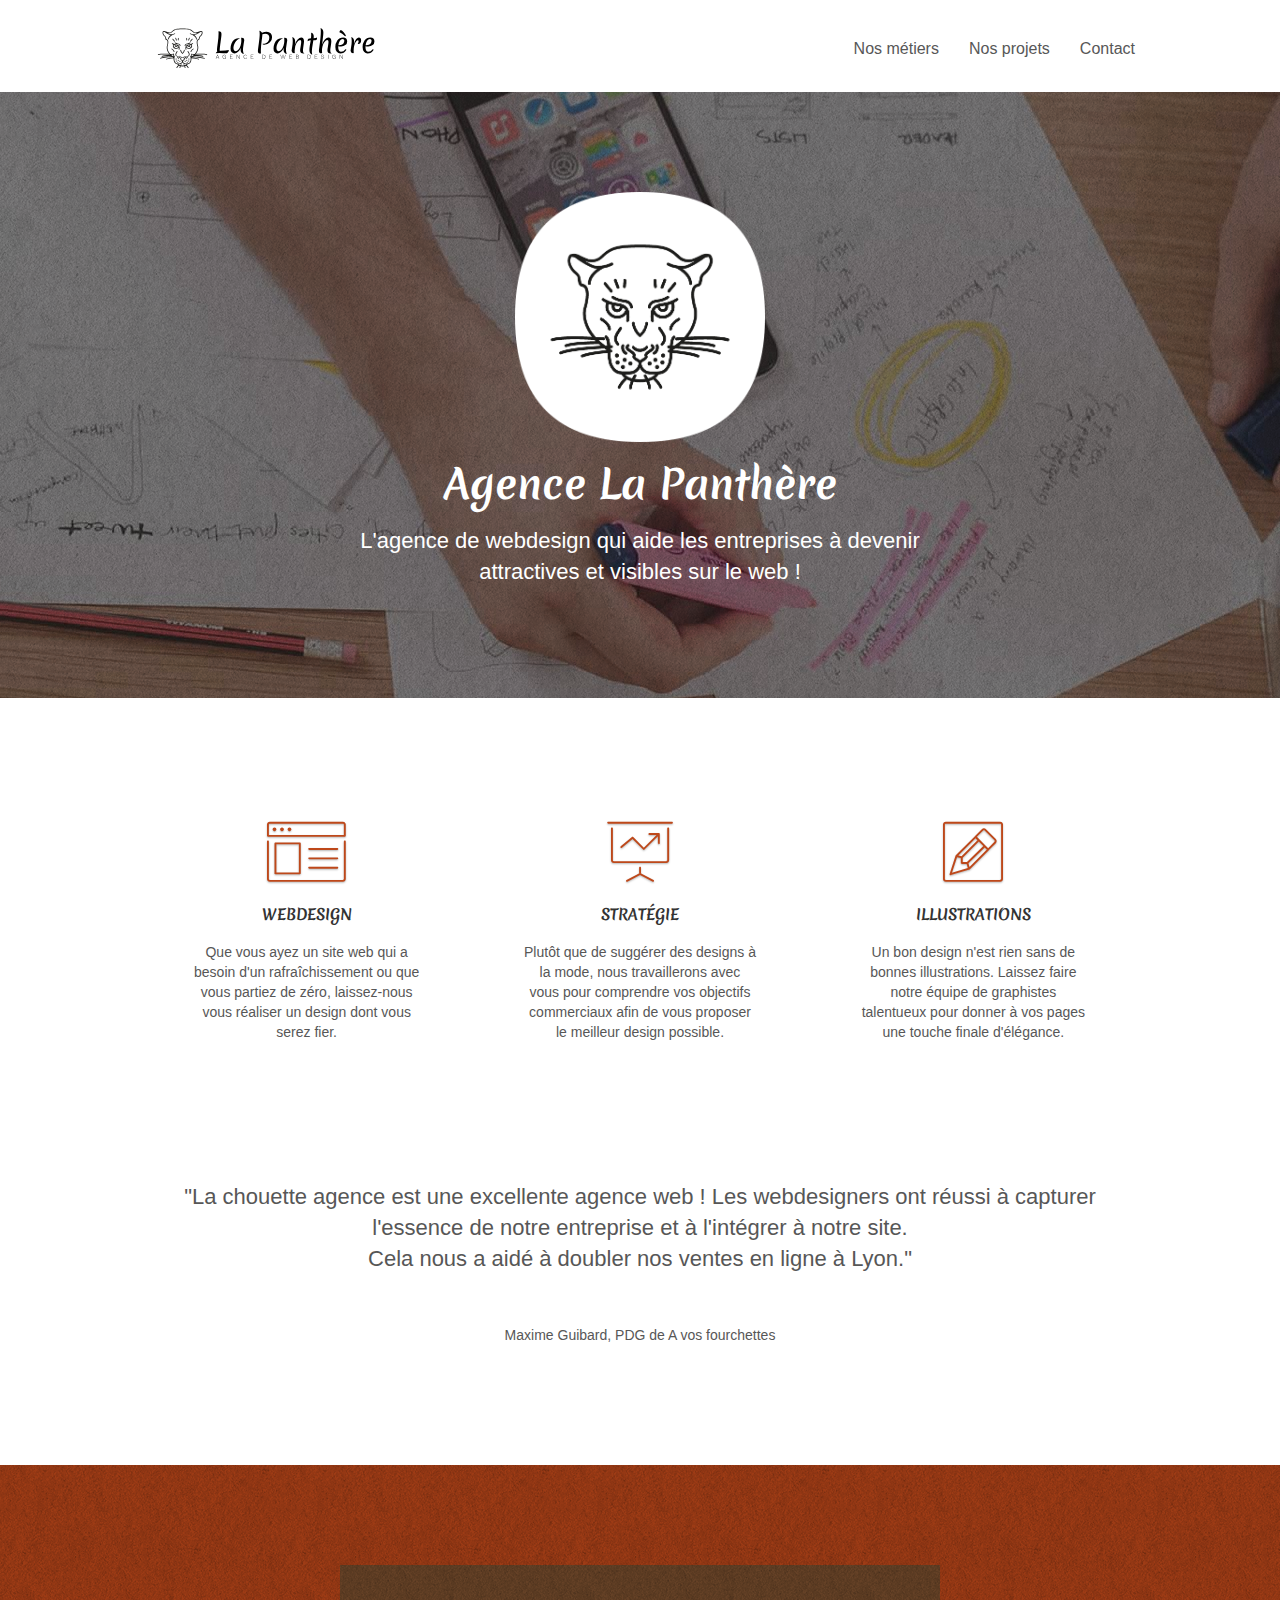
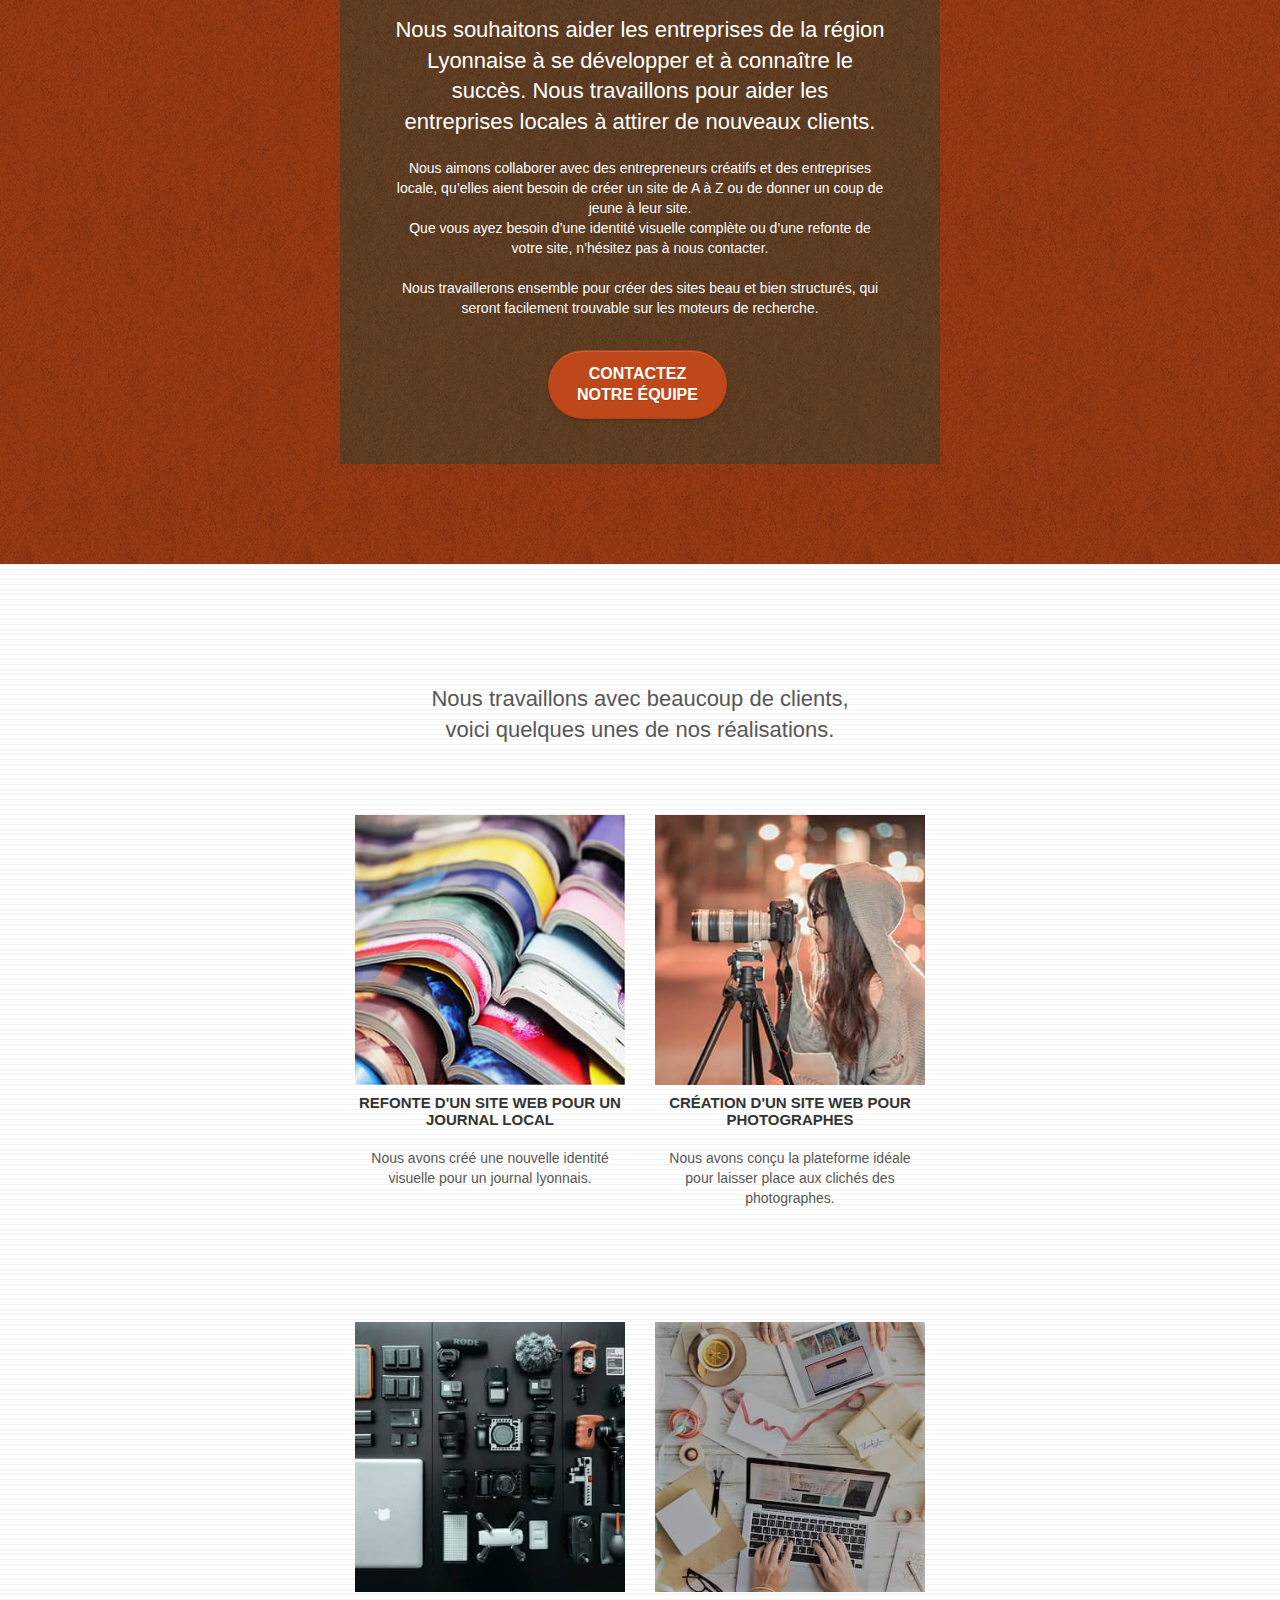
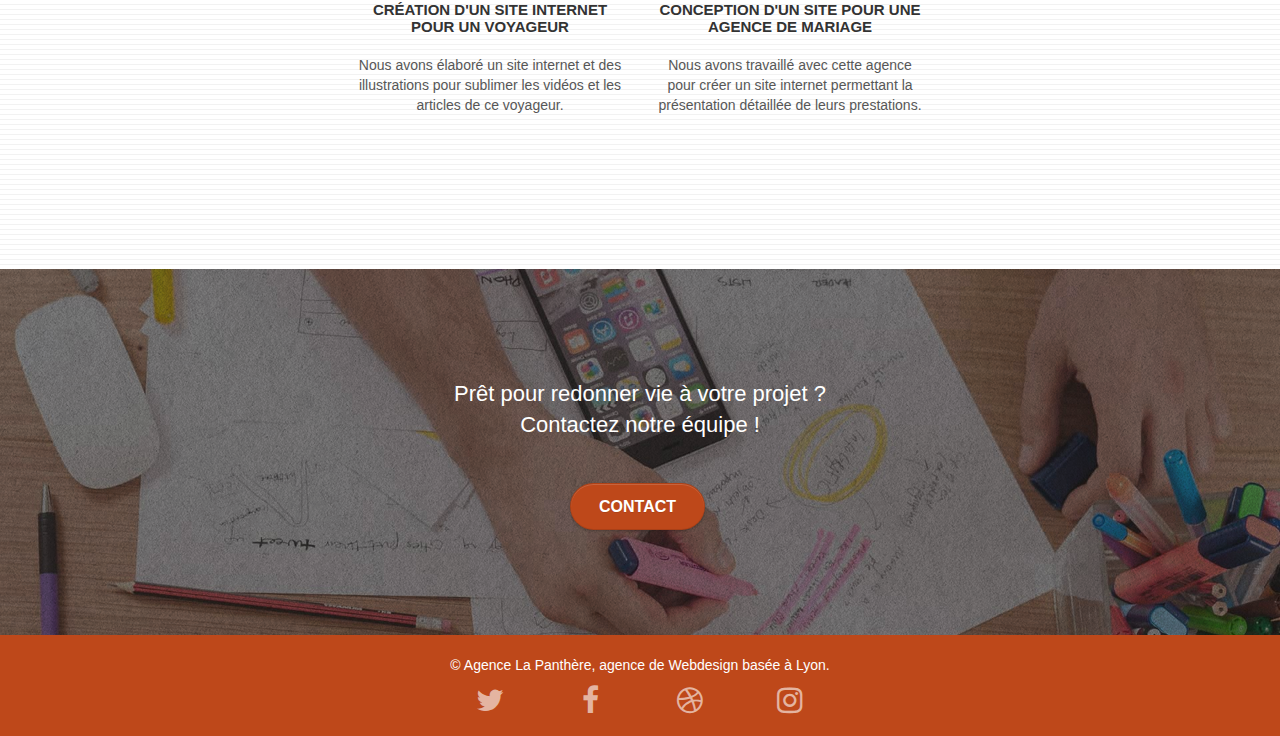
==== agenceLaPanthere_SiteUpdate/index.html @ 1cdc5791 "test bootstrap" ====
<!doctype html>
<html lang="FR">
	<head>
		<meta charset="UTF-8">
		<meta name="keywords" content="seo, google, site web, site internet, agence design paris, agence design, agence design,agence design,agence design,agence design,agence design,agence design,agence design,agence design">
		<meta name="description" content="Vous recherchez une agence de webdesign sur Lyon ? L'agence La Panthère vous aide à définir votre projet digital et vous accompagnoe dans sa création, étape par étape !">
		<meta name="robots" content="index, follow" />
		<meta name="viewport" content="width=device-width, initial-scale=1.0, viewport-fit=cover">
		<link rel="shortcut icon" type="image/png" href="favicon.jpg">
		<link rel="stylesheet" type="text/css" href="./css/bootstrap.css">
		<link rel="stylesheet" type="text/css" href="./css/font-awesome-min.css">
		<link rel="stylesheet" type="text/css" href="./css/et-line-min.css">
		<link rel="stylesheet" type="text/css" href="style.css">
		<title>Découvrez la Panthère, la meilleure agence de Webdesign de Lyon !</title>
		<!-- Analytics -->
		<!-- Analytics END -->
	</head>
	<body class="page-container">
		<!-- Principal conteneur -->
		<!-- bloc-0 -->
		<header class="bloc bgc-white l-bloc " id="bloc-0">
			<div class="container bloc-sm">
				<div class="navbar row">
					<div class="navbar-header">
					<a class="navbar-brand" href="index.html" aria-label="logo et lien vers page principale"><img src="img/agence-la-panthere-monochrome.svg" alt="Logo - agence La panthere" height="40" /></a>
					<button id="nav-toggle" type="button" class="ui-navbar-toggle navbar-toggle" data-toggle="collapse" data-target=".navbar-1" aria-haspopup="true">
						<span class="sr-only">Toggle navigation</span>
						<span class="icon-bar"></span>
						<span class="icon-bar"></span>
						<span class="icon-bar"></span>
					</button>
					</div>
					<nav class="collapse navbar-collapse navbar-1 special-dropdown-nav">
						<ul class="site-navigation nav navbar-nav" aria-labelledby="nav-toggle" role="navigation">
							<li>
								<a href="#metier" class="text-nav" aria-label="Encart metiers page principale">Nos métiers</a>
							</li>
							<li>
								<a href="#portfolio" class="text-nav" aria-label="Encart portfolio page principale">Nos projets</a>
							</li>
							<li>
								<a href="contact.html" class="text-nav" aria-label="page contact">Contact</a>
							</li>
						</ul>
					</nav>
				</div>
			</div>
		</header>
		<!-- bloc-0 END -->

		<!-- bloc-1-presentation -->
		<main>
			<section class="bloc bgc-dark-slate-blue bg-banniere d-bloc bg-t-edge bloc-bg-texture texture-paper b-parallax" id="bloc-1-hero">
				<div class="container bloc-lg">
					<div class="row tight-width-whitespace">
						<div class="col-sm-12">
							<img src="img/logo.png" class="center-block image-resize-mode width-logo"  alt="Logo bannière - agence La panthere" />
							<h1 class="text-center hero-bloc-text tc-white add-font">
								Agence La Panthère 
							</h1>
							<h2 class="text-center tc-white">
								L'agence de webdesign qui aide les entreprises à devenir attractives et visibles sur le web !
							</h2>
						</div>
					</div>
				</div>
			</section>
			<!-- bloc-1-presentation END -->

			<!-- bloc-2-services -->
			<section class="bloc bgc-white l-bloc" id="metier">
				<div class="container bloc-md">
					<div class="row voffset-lg med-width-whitespace">
						<div class="col-sm-4 bloc-services">
							<div class="text-center">
								<span class="et-icon-browser sm-shadow icon-dark-slate-blue icons icon-lg"></span>
							</div>
							<h3 class="mg-md text-center bloc-services-titre">
								Webdesign
							</h3>
							<p class="text-center bloc-services-text">
								Que vous ayez un site web qui a besoin d'un rafraîchissement ou que vous partiez de zéro, laissez-nous vous réaliser un design dont vous serez fier.
							</p>
						</div>
						<div class="col-sm-4 bloc-services">
							<div class="text-center">
								<span class="et-icon-presentation sm-shadow icon-dark-slate-blue icons icon-lg"></span>
							</div>
							<h3 class="mg-md text-center bloc-services-titre">
								Stratégie
							</h3>
							<p class="text-center bloc-services-text">
								Plutôt que de suggérer des designs à la mode, nous travaillerons avec vous pour comprendre vos objectifs commerciaux afin de vous proposer le meilleur design possible.<br>
							</p>
						</div>
						<div class="col-sm-4 bloc-services">
							<div class="text-center">
								<span class="et-icon-edit sm-shadow icon-dark-slate-blue icons icon-lg"></span>
							</div>
							<h3 class="mg-md text-center bloc-services-titre">
								Illustrations
							</h3>
							<p class="text-center bloc-services-text">
								Un bon design n'est rien sans de bonnes illustrations. Laissez faire notre équipe de graphistes talentueux pour donner à vos pages une touche finale d'élégance.
							</p>
						</div>
					</div>
					<aside class="row voffset-lg voffset">
						<h2 class="mg-md text-center text-quote">"La chouette agence est une excellente agence web ! Les webdesigners ont réussi à capturer l'essence de notre entreprise et à l'intégrer à notre site.<br>Cela nous a aidé à doubler nos ventes en ligne à Lyon."</h2>
						<p class="mg-md text-center">Maxime Guibard, PDG de A vos fourchettes</p>
					</aside>
				</div>
			</section>
			<!-- bloc-2-services END -->

			<!-- bloc-3-what-i-do -->
			<section class="bloc tc-white bgc-atomic-tangerine bg-presentation d-bloc bloc-bg-texture texture-paper b-parallax" id="bloc-3-what-i-do">
				<div class="container bloc-lg">
					<div class="row tight-width-whitespace black-background">
						<div class="col-sm-12">
							<h2 class="mg-md text-center tc-white">
								Nous souhaitons aider les entreprises de la région Lyonnaise à se développer et à connaître le succès. Nous travaillons pour aider les entreprises locales à attirer de nouveaux clients.
							</h2>
							<p class="text-center white">
								Nous aimons collaborer avec des entrepreneurs créatifs et des entreprises locale, qu’elles aient besoin de créer un site de A à Z ou de donner un coup de jeune à leur site. <br>Que vous ayez besoin d’une identité visuelle complète ou d’une refonte de votre site, n’hésitez pas à nous contacter. <br><br>Nous travaillerons ensemble pour créer des sites beau et bien structurés, qui seront facilement trouvable sur les moteurs de recherche. 
							</p>
							<div class="text-center">
								<a href="contact.html#bloc-7" aria-label="encart formulaire page contact" class="btn btn-lg btn-clean btn-rd cta-hero btn-atomic-tangerine" id="cta-hero">Contactez <br>notre équipe</a>
							</div>
						</div>
					</div>
				</div>
			</section>
			<!-- bloc-3-what-i-do END -->

			<!-- bloc-4-portfolio -->
			<section class="bloc bgc-white bg-lines-h2-bg bg-repeat l-bloc" id="portfolio">
				<div class="container bloc-lg">
					<div class="row">
						<h2 class="text-center tc-white titre-portfolio">
							Nous travaillons avec beaucoup de clients, <br>
							voici quelques unes de nos réalisations.
						</h2>
					</div>
					<section class="row tight-width-whitespace portfolio-row">
						<article class="col-sm-6">
							<a href="#" data-lightbox="img/1.jpg" data-gallery-id="gallery-1" data-caption="Refonte d'un site web pour un journal local" data-frame="snapshot-lb"><img src="img/1.jpg" alt="refonte site web d'un journal local" class="img-responsive portfolio-thumb" /></a>
							<h3 class="mg-md text-center">
								Refonte d'un site web pour un journal local
							</h3>
							<p class="text-center">
								Nous avons créé une nouvelle identité visuelle pour un journal lyonnais.
							</p>
						</article>
						<article class="col-sm-6">
							<a href="#" data-lightbox="img/2.jpg" data-gallery-id="gallery-1" data-caption="Création d'un site web pour photographes" data-frame="snapshot-lb"><img src="img/2.jpg" class="img-responsive portfolio-thumb" alt="Création d'un site web pour photographes" /></a>
							<h3 class="mg-md text-center">
								Création d'un site web pour photographes
							</h3>
							<p class="text-center">
								Nous avons conçu la plateforme idéale pour laisser place aux clichés des photographes.
							</p>
						</article>
					</section>

					<section class="row tight-width-whitespace portfolio-row">
						<article class="col-sm-6">
							<a href="#" data-lightbox="img/3.jpg" data-gallery-id="gallery-1" data-caption="Création d'un site internet pour un voyageur" data-frame="snapshot-lb"><img src="img/3.jpg" class="img-responsive portfolio-thumb" alt="Création d'un site internet pour un voyageur"/></a>
							<h3 class="mg-md text-center">
								Création d'un site internet pour un voyageur
							</h3>
							<p class="text-center">
								Nous avons élaboré un site internet et des illustrations pour sublimer les vidéos et les articles de ce voyageur.
							</p>
						</article>
						<article class="col-sm-6">
							<a href="#" data-lightbox="img/4.jpg" data-gallery-id="gallery-1" data-caption="Conception d'un site pour une agence de mariage" data-frame="snapshot-lb"><img src="img/4.jpg" class="img-responsive portfolio-thumb" alt="Conception d'un site pour une agence de mariage" /></a>
							<h3 class="mg-md text-center">
								Conception d'un site pour une agence de mariage
							</h3>
							<p class="text-center">
								Nous avons travaillé avec cette agence pour créer un site internet permettant la présentation détaillée de leurs prestations.
							</p>
						</article>
					</section>
				</div>
			</section>
			<!-- bloc-4-portfolio END -->

			<!-- bloc-5-cta -->
			<section class="bloc bgc-dark-slate-blue bg-banniere d-bloc bloc-bg-texture texture-paper" id="bloc-5-cta">
				<div class="container bloc-lg">
					<div class="row">
						<h2 class="mg-md text-center tc-white">
							Prêt pour redonner vie à votre projet ?<br>Contactez notre équipe !
						</h2>
						<div class="col-sm-12 text-center">
							<a href="page2.html" class="btn btn-atomic-tangerine btn-clean btn-rd btn-lg cta-hero">Contact</a>
						</div>
					</div>
				</div>
			</section>
		</main>
		<!-- bloc-5-cta END -->

		<!-- Footer - bloc-8 -->
		<footer class="bloc bgc-atomic-tangerine d-bloc" id="bloc-8">
			<div class="container bloc-sm">
				<div class="row">
					<div class="col-sm-12">
						<p class="text-center white">
							© Agence La Panthère, agence de Webdesign basée à Lyon.<br>
						</p>
						<div class="row row-no-gutters social">
							<div class="col-sm-3">
								<div class="text-center">
									<a class="social" href="https://twitter.com" aria-label="lien vers twitter" title="twitter" target="_blank" rel="noreferrer noopener"><span class="fa fa-twitter icon-md"></span></a>
								</div>
							</div>
							<div class="col-sm-3">
								<div class="text-center">
									<a class="social" href="https://www.facebook.com" aria-label="lien vers facebook" title="facebook" target="_blank" rel="noreferrer noopener"><span class="fa fa-facebook icon-md"></span></a>
								</div>
							</div>
							<div class="col-sm-3">
								<div class="text-center">
									<a class="social" href="https://www.dribbble.com" aria-label="lien vers dribbble" title="dribbble" target="_blank" rel="noreferrer noopener"><span class="fa fa-dribbble icon-md"></span></a>
								</div>
							</div>
							<div class="col-sm-3">
								<div class="text-center">
									<a class="social" href="https://www.instagram.com" aria-label="lien vers instagram" title="instagram" target="_blank" rel="noreferrer noopener"><span class="fa fa-instagram icon-md"></span></a>
								</div>
							</div>
						</div>
					</div>
				</div>
			</div>
		</footer>
		<!-- Footer - bloc-8 END -->

		<!-- ScrollToTop Button -->
		<a class="bloc-button btn btn-d scrollToTop add-blank" onclick="scrollToTarget('1')"><span class="fa fa-chevron-up"></span></a>
		<!-- ScrollToTop Button END-->
		
		<!-- Principal conteneur END -->
		<script src="./js/jquery-2.1.0.js"></script>
		<script src="./js/bootstrap.js"></script>
		<script src="./js/blocs.js"></script>
		<script defer src="./js/jquery.touchSwipe.js"></script>
		<script src="./js/gmaps.js"></script>
	</body>
</html>
---- agenceLaPanthere_SiteUpdate/css/et-line-min.css ----
@font-face{font-family:et-line;src:url(../fonts/et-line.eot);src:url(../fonts/et-line.eot?#iefix) format('embedded-opentype'),url(../fonts/et-line.woff) format('woff'),url(../fonts/et-line.ttf) format('truetype'),url(../fonts/et-line.svg#et-line) format('svg');font-weight:400;font-style:normal}.et-icon-adjustments,.et-icon-alarmclock,.et-icon-anchor,.et-icon-aperture,.et-icon-attachment,.et-icon-bargraph,.et-icon-basket,.et-icon-beaker,.et-icon-bike,.et-icon-book-open,.et-icon-briefcase,.et-icon-browser,.et-icon-calendar,.et-icon-camera,.et-icon-caution,.et-icon-chat,.et-icon-circle-compass,.et-icon-clipboard,.et-icon-clock,.et-icon-cloud,.et-icon-compass,.et-icon-desktop,.et-icon-dial,.et-icon-document,.et-icon-documents,.et-icon-download,.et-icon-dribbble,.et-icon-edit,.et-icon-envelope,.et-icon-expand,.et-icon-facebook,.et-icon-flag,.et-icon-focus,.et-icon-gears,.et-icon-genius,.et-icon-gift,.et-icon-global,.et-icon-globe,.et-icon-googleplus,.et-icon-grid,.et-icon-happy,.et-icon-hazardous,.et-icon-heart,.et-icon-hotairballoon,.et-icon-hourglass,.et-icon-key,.et-icon-laptop,.et-icon-layers,.et-icon-lifesaver,.et-icon-lightbulb,.et-icon-linegraph,.et-icon-linkedin,.et-icon-lock,.et-icon-magnifying-glass,.et-icon-map,.et-icon-map-pin,.et-icon-megaphone,.et-icon-mic,.et-icon-mobile,.et-icon-newspaper,.et-icon-notebook,.et-icon-paintbrush,.et-icon-paperclip,.et-icon-pencil,.et-icon-phone,.et-icon-picture,.et-icon-pictures,.et-icon-piechart,.et-icon-presentation,.et-icon-pricetags,.et-icon-printer,.et-icon-profile-female,.et-icon-profile-male,.et-icon-puzzle,.et-icon-quote,.et-icon-recycle,.et-icon-refresh,.et-icon-ribbon,.et-icon-rss,.et-icon-sad,.et-icon-scissors,.et-icon-scope,.et-icon-search,.et-icon-shield,.et-icon-speedometer,.et-icon-strategy,.et-icon-streetsign,.et-icon-tablet,.et-icon-target,.et-icon-telescope,.et-icon-toolbox,.et-icon-tools,.et-icon-tools-2,.et-icon-trophy,.et-icon-tumblr,.et-icon-twitter,.et-icon-upload,.et-icon-video,.et-icon-wallet,.et-icon-wine{font-family:et-line;speak:none;font-style:normal;font-weight:400;font-variant:normal;text-transform:none;line-height:1;-webkit-font-smoothing:antialiased;-moz-osx-font-smoothing:grayscale;display:inline-block}.et-icon-mobile:before{content:"\e000"}.et-icon-laptop:before{content:"\e001"}.et-icon-desktop:before{content:"\e002"}.et-icon-tablet:before{content:"\e003"}.et-icon-phone:before{content:"\e004"}.et-icon-document:before{content:"\e005"}.et-icon-documents:before{content:"\e006"}.et-icon-search:before{content:"\e007"}.et-icon-clipboard:before{content:"\e008"}.et-icon-newspaper:before{content:"\e009"}.et-icon-notebook:before{content:"\e00a"}.et-icon-book-open:before{content:"\e00b"}.et-icon-browser:before{content:"\e00c"}.et-icon-calendar:before{content:"\e00d"}.et-icon-presentation:before{content:"\e00e"}.et-icon-picture:before{content:"\e00f"}.et-icon-pictures:before{content:"\e010"}.et-icon-video:before{content:"\e011"}.et-icon-camera:before{content:"\e012"}.et-icon-printer:before{content:"\e013"}.et-icon-toolbox:before{content:"\e014"}.et-icon-briefcase:before{content:"\e015"}.et-icon-wallet:before{content:"\e016"}.et-icon-gift:before{content:"\e017"}.et-icon-bargraph:before{content:"\e018"}.et-icon-grid:before{content:"\e019"}.et-icon-expand:before{content:"\e01a"}.et-icon-focus:before{content:"\e01b"}.et-icon-edit:before{content:"\e01c"}.et-icon-adjustments:before{content:"\e01d"}.et-icon-ribbon:before{content:"\e01e"}.et-icon-hourglass:before{content:"\e01f"}.et-icon-lock:before{content:"\e020"}.et-icon-megaphone:before{content:"\e021"}.et-icon-shield:before{content:"\e022"}.et-icon-trophy:before{content:"\e023"}.et-icon-flag:before{content:"\e024"}.et-icon-map:before{content:"\e025"}.et-icon-puzzle:before{content:"\e026"}.et-icon-basket:before{content:"\e027"}.et-icon-envelope:before{content:"\e028"}.et-icon-streetsign:before{content:"\e029"}.et-icon-telescope:before{content:"\e02a"}.et-icon-gears:before{content:"\e02b"}.et-icon-key:before{content:"\e02c"}.et-icon-paperclip:before{content:"\e02d"}.et-icon-attachment:before{content:"\e02e"}.et-icon-pricetags:before{content:"\e02f"}.et-icon-lightbulb:before{content:"\e030"}.et-icon-layers:before{content:"\e031"}.et-icon-pencil:before{content:"\e032"}.et-icon-tools:before{content:"\e033"}.et-icon-tools-2:before{content:"\e034"}.et-icon-scissors:before{content:"\e035"}.et-icon-paintbrush:before{content:"\e036"}.et-icon-magnifying-glass:before{content:"\e037"}.et-icon-circle-compass:before{content:"\e038"}.et-icon-linegraph:before{content:"\e039"}.et-icon-mic:before{content:"\e03a"}.et-icon-strategy:before{content:"\e03b"}.et-icon-beaker:before{content:"\e03c"}.et-icon-caution:before{content:"\e03d"}.et-icon-recycle:before{content:"\e03e"}.et-icon-anchor:before{content:"\e03f"}.et-icon-profile-male:before{content:"\e040"}.et-icon-profile-female:before{content:"\e041"}.et-icon-bike:before{content:"\e042"}.et-icon-wine:before{content:"\e043"}.et-icon-hotairballoon:before{content:"\e044"}.et-icon-globe:before{content:"\e045"}.et-icon-genius:before{content:"\e046"}.et-icon-map-pin:before{content:"\e047"}.et-icon-dial:before{content:"\e048"}.et-icon-chat:before{content:"\e049"}.et-icon-heart:before{content:"\e04a"}.et-icon-cloud:before{content:"\e04b"}.et-icon-upload:before{content:"\e04c"}.et-icon-download:before{content:"\e04d"}.et-icon-target:before{content:"\e04e"}.et-icon-hazardous:before{content:"\e04f"}.et-icon-piechart:before{content:"\e050"}.et-icon-speedometer:before{content:"\e051"}.et-icon-global:before{content:"\e052"}.et-icon-compass:before{content:"\e053"}.et-icon-lifesaver:before{content:"\e054"}.et-icon-clock:before{content:"\e055"}.et-icon-aperture:before{content:"\e056"}.et-icon-quote:before{content:"\e057"}.et-icon-scope:before{content:"\e058"}.et-icon-alarmclock:before{content:"\e059"}.et-icon-refresh:before{content:"\e05a"}.et-icon-happy:before{content:"\e05b"}.et-icon-sad:before{content:"\e05c"}.et-icon-facebook:before{content:"\e05d"}.et-icon-twitter:before{content:"\e05e"}.et-icon-googleplus:before{content:"\e05f"}.et-icon-rss:before{content:"\e060"}.et-icon-tumblr:before{content:"\e061"}.et-icon-linkedin:before{content:"\e062"}.et-icon-dribbble:before{content:"\e063"}
---- agenceLaPanthere_SiteUpdate/style.css ----
@font-face
{
    font-family: 'Merienda';
    src: url('fonts/Merienda-Bold.ttf');
    src: url('fonts/Merienda-Bold.ttf') format('truetype');
    font-weight: normal;
    font-style: normal;
}

body {
    margin: 0;
    padding: 0;
    background: #FFF;
    overflow-x: hidden;
    -webkit-font-smoothing: antialiased;
    -moz-osx-font-smoothing: grayscale;
}

a,
button {
    transition: all .3s ease-in-out;
    outline: none!important;
}

a:hover {
    text-decoration: none;
    cursor: pointer;
}

#page-loading-blocs-notifaction {
    position: fixed;
    top: 0;
    bottom: 0;
    width: 100%;
    z-index: 100000;
    background: #FFFFFF url("img/pageload-spinner.gif") no-repeat center center;
}

.bloc {
    width: 100%;
    clear: both;
    background: 50% 50% no-repeat;
    padding: 0 50px;
    -webkit-background-size: cover;
    -moz-background-size: cover;
    -o-background-size: cover;
    background-size: cover;
    position: relative;
}

.bloc .container {
    padding-left: 0;
    padding-right: 0;
}

.bloc-lg {
    padding: 100px 50px;
}

.bloc-md {
    padding: 100px;
}

.bloc-sm {
    padding: 20px 50px;
}

.bg-center,
.bg-l-edge,
.bg-r-edge,
.bg-t-edge,
.bg-b-edge,
.bg-tl-edge,
.bg-bl-edge,
.bg-tr-edge,
.bg-br-edge,
.bg-repeat {
    -webkit-background-size: auto!important;
    -moz-background-size: auto!important;
    -o-background-size: auto!important;
    background-size: auto!important;
}

.bg-repeat {
    background: repeat;
}

.bg-t-edge {
    background: top no-repeat;
}

.bloc-bg-texture::before {
    content: "";
    background-size: 2px 2px;
    position: absolute;
    top: 0;
    bottom: 0;
    left: 0;
    right: 0;
}

.texture-paper::before {
    background: url("img/texture-paper.png");
    background-size: 280px 280px;
}

.b-parallax {
    background-attachment: fixed;
}

.d-bloc {
    color: rgba(255, 255, 255, .7);
}

.d-bloc button:hover {
    color: rgba(255, 255, 255, .9);
}

.d-bloc .icon-round,
.d-bloc .icon-square,
.d-bloc .icon-rounded,
.d-bloc .icon-semi-rounded-a,
.d-bloc .icon-semi-rounded-b {
    border-color: rgba(255, 255, 255, .9);
}

.d-bloc .divider-h span {
    border-color: rgba(255, 255, 255, .2);
}

.d-bloc .a-btn,
.d-bloc .navbar a,
.d-bloc .navbar-brand,
.d-bloc a .icon-sm,
.d-bloc a .icon-md,
.d-bloc a .icon-lg,
.d-bloc a .icon-xl,
.d-bloc h1 a,
.d-bloc h2 a,
.d-bloc h3 a,
.d-bloc h4 a,
.d-bloc h5 a,
.d-bloc h6 a,
.d-bloc p a {
    color: rgba(255, 255, 255, .6);
}

.d-bloc .a-btn:hover,
.d-bloc .navbar a:hover,
.d-bloc .navbar-brand:hover,
.d-bloc a:hover .icon-sm,
.d-bloc a:hover .icon-md,
.d-bloc a:hover .icon-lg,
.d-bloc a:hover .icon-xl,
.d-bloc h1 a:hover,
.d-bloc h2 a:hover,
.d-bloc h3 a:hover,
.d-bloc h4 a:hover,
.d-bloc h5 a:hover,
.d-bloc h6 a:hover,
.d-bloc p a:hover {
    color: rgba(255, 255, 255, 1);
}

.d-bloc .navbar-toggle .icon-bar {
    background: rgba(255, 255, 255, 1);
}

.d-bloc .btn-wire,
.d-bloc .btn-wire:hover {
    color: rgba(255, 255, 255, 1);
    border-color: rgba(255, 255, 255, 1);
}

.d-bloc .panel {
    color: rgba(0, 0, 0, .5);
}

.d-bloc .panel button:hover {
    color: rgba(0, 0, 0, .7);
}

.d-bloc .panel icon {
    border-color: rgba(0, 0, 0, .7);
}

.d-bloc .panel .divider-h span {
    border-color: rgba(0, 0, 0, .1);
}

.d-bloc .panel .a-btn {
    color: rgba(0, 0, 0, .6);
}

.d-bloc .panel .a-btn:hover {
    color: rgba(0, 0, 0, 1);
}

.d-bloc .panel .btn-wire,
.d-bloc .panel .btn-wire:hover {
    color: rgba(0, 0, 0, .7);
    border-color: rgba(0, 0, 0, .3);
}

.d-bloc .panel,
.l-bloc {
    color: rgba(0, 0, 0, .5);
}

.d-bloc .panel button:hover,
.l-bloc button:hover {
    color: rgba(0, 0, 0, .7);
}

.l-bloc .icon-round,
.l-bloc .icon-square,
.l-bloc .icon-rounded,
.l-bloc .icon-semi-rounded-a,
.l-bloc .icon-semi-rounded-b {
    border-color: rgba(0, 0, 0, .7);
}

.d-bloc .panel .divider-h span,
.l-bloc .divider-h span {
    border-color: rgba(0, 0, 0, .1);
}

.d-bloc .panel .a-btn,
.l-bloc .a-btn,
.l-bloc .navbar a,
.l-bloc .navbar-brand,
.l-bloc a .icon-sm,
.l-bloc a .icon-md,
.l-bloc a .icon-lg,
.l-bloc a .icon-xl,
.l-bloc h1 a,
.l-bloc h2 a,
.l-bloc h3 a,
.l-bloc h4 a,
.l-bloc h5 a,
.l-bloc h6 a,
.l-bloc p a {
    color: rgba(0, 0, 0, .6);
}

.d-bloc .panel .a-btn:hover,
.l-bloc .a-btn:hover,
.l-bloc .navbar a:hover,
.l-bloc .navbar-brand:hover,
.l-bloc a:hover .icon-sm,
.l-bloc a:hover .icon-md,
.l-bloc a:hover .icon-lg,
.l-bloc a:hover .icon-xl,
.l-bloc h1 a:hover,
.l-bloc h2 a:hover,
.l-bloc h3 a:hover,
.l-bloc h4 a:hover,
.l-bloc h5 a:hover,
.l-bloc h6 a:hover,
.l-bloc p a:hover {
    color: rgba(0, 0, 0, 1);
}

.l-bloc .navbar-toggle .icon-bar {
    color: rgba(0, 0, 0, .6);
}

.d-bloc .panel .btn-wire,
.d-bloc .panel .btn-wire:hover,
.l-bloc .btn-wire,
.l-bloc .btn-wire:hover {
    color: rgba(0, 0, 0, .7);
    border-color: rgba(0, 0, 0, .3);
}

.voffset {
    margin-top: 30px;
}

.voffset-lg {
    margin-top: 80px;
}

.row-no-gutters {
    margin-right: 0;
    margin-left: 0;
}

.row.row-no-gutters > [class^="col-"],
.row.row-no-gutters > [class*=" col-"] {
    padding-right: 0;
    padding-left: 0;
}

#bloc-1-hero h1 {
    font-size: 40px;
    font-weight: 700;
}

.navbar {
    margin-bottom: 0;
}

.navbar-brand {
    height: auto;
    padding: 3px 15px;
    font-size: 25px;
    font-weight: normal;
    font-weight: 600;
    line-height: 44px;
}

.navbar-brand img {
    max-height: 200px;
    margin: 0 5px 0 0;
    display: inline;
}

.navbar-brand img[src$=svg] {
    min-width: 250px;
}

.nav-center .navbar-brand img {
    margin: 0;
}

.navbar .nav {
    padding-top: 2px;
    margin-right: -16px;
    float: right;
    /*z-index: 1;*/
}

.nav > li {
    float: left;
    margin-top: 4px;
    font-size: 16px;
}

.navbar-nav .open .dropdown-menu > li > a {
    text-align: inherit;
}

.nav > li a:hover,
.nav > li a:focus {
    background: transparent;
}

.navbar-toggle {
    margin: 10px 10px 0 0;
    border: 0px;
}

.navbar-toggle:hover {
    background: transparent!important;
}

.navbar-toggle .icon-bar {
    background-color: rgba(0, 0, 0, .5);
    width: 26px;
}

.nav-invert .navbar .nav {
    float: left;
}

.nav-invert .navbar-header,
.nav-invert .navbar-brand {
    float: right;
    position: relative;
    /*z-index: 2;*/
}

@media (min-width: 768px) {
    .site-navigation {
        position: absolute;
        top: 50%;
        right: 20px;
        transform: translate(0, -50%);
        -webkit-transform: translateY(-50%);
    }
    .nav > li .dropdown-menu a,
    .nav > li .dropdown-menu a:hover {
        color: #484848;
    }
    .nav-invert .site-navigation {
        left: 0;
        right: 0;
    }
    .nav-center {
        text-align: center;
    }
    .nav-center .navbar-header {
        width: 100%;
    }
    .nav-center .navbar-header,
    .nav-center .navbar-brand,
    .nav-center .nav > li {
        float: none;
        display: inline-block;
    }
    .nav-center .site-navigation {
        position: relative;
        width: 100%;
        right: 0;
        margin-right: 0px;
        margin-top: 20px;
    }
    .nav-center.mini-nav .navbar-toggle {
        float: none;
        margin: 10px auto 0;
    }
}

.nav > li > .dropdown a {
    background: none!important;
    display: block;
    padding: 14px 15px;
}

nav .caret {
    margin: 0 5px;
}

.dropdown-menu .dropdown-menu {
    top: -8px;
    left: 100%;
}

.dropdown-menu .dropmenu-flow-right {
    top: 100%;
    left: 0;
    margin-left: -1px;
    border-top-left-radius: 0;
    border-top-right-radius: 0;
}

.dropdown-menu .dropdown span {
    border: 4px solid black;
    border-top-color: transparent;
    border-right-color: transparent;
    border-bottom-color: transparent;
    margin: 6px -5px 0 0!important;
    float: right;
}

.mg-md {
    margin-top: 10px;
    margin-bottom: 20px;
}

.mg-lg {
    margin-top: 10px;
    margin-bottom: 40px;
}

.btn {
    margin: 0 5px 5px 0;
}

.btn.pull-right {
    margin: 0 0 5px 5px;
}

.btn-d,
.btn-d:hover,
.btn-d:focus {
    color: #FFF;
    background: rgba(0, 0, 0, .3);
}

button {
    outline: none!important;
}

.btn-rd {
    border-radius: 40px;
}

.btn-clean {
    border: 1px solid rgba(0, 0, 0, .08);
    border-bottom-color: rgba(0, 0, 0, .1);
    text-shadow: 0 1px 0 rgba(0, 0, 1, .1);
    box-shadow: 0 1px 3px rgba(0, 0, 1, .25), inset 0 1px 0 0 rgba(255, 255, 255, .15);
}

.icon-md {
    font-size: 30px!important;
}

.icon-lg {
    font-size: 60px!important;
}

.sm-shadow {
    text-shadow: 0 1px 2px rgba(0, 0, 0, .3);
}

.panel-sq,
.panel-sq .panel-heading,
.panel-sq .panel-footer {
    border-radius: 0;
}

.panel-rd {
    border-radius: 30px;
}

.panel-rd .panel-heading {
    border-radius: 29px 29px 0 0;
}

.panel-rd .panel-footer {
    border-radius: 0 0 29px 29px;
}

.form-control {
    border-color: rgba(0, 0, 0, .1);
    box-shadow: none;
}

.scrollToTop {
    width: 40px;
    height: 40px;
    position: fixed;
    bottom: 20px;
    right: 20px;
    opacity: 0;
    transition: all .3s ease-in-out;
}

.scrollToTop span {
    margin-top: 6px;
}

.showScrollTop {
    font-size: 14px;
    opacity: 1;
}

a[data-lightbox] {
    position: relative;
    display: block;
    text-align: center;
}

a[data-lightbox]:hover::before {
    content: "+";
    font-family: "HelveticaNeue-Light", "Helvetica Neue Light", "Helvetica Neue", Helvetica, Arial;
    font-size: 32px;
    width: 50px;
    height: 50px;
    margin-left: -25px;
    border-radius: 50%;
    background: rgba(0, 0, 0, .6);
    color: #FFF;
    font-weight: 100;
    z-index: 1;
    position: absolute;
    top: 50%;
    transform: translateY(-50%);
    -webkit-transform: translateY(-50%);
}

a[data-lightbox]:hover img {
    opacity: 0.6;
    -webkit-animation-fill-mode: none;
    animation-fill-mode: none;
}

#lightbox-modal {
    display: flex;
    align-items: center;
}

#lightbox-modal .modal-dialog {
    width: 90%;
    max-width: 900px;
    margin: 0 auto 0;
}

#lightbox-modal .modal-dialog img {
    max-height: 90vh;
    margin: 0 auto;
}

.lightbox-caption {
    padding: 20px;
    color: #FFF;
    background: rgba(0, 0, 0, .5);
    position: absolute;
    left: 15px;
    right: 15px;
    bottom: 5px;
}

.close-lightbox {
    color: #FFF;
    font-size: 30px;
    position: absolute;
    top: 20px;
    right: 20px;
    z-index: 20;
    background: rgba(0, 0, 0, .5);
    border: none;
    line-height: 30px;
    padding: 0 9px 5px;
    opacity: 0.3;
}

.close-lightbox:hover,
.next-lightbox:hover,
.prev-lightbox:hover {
    opacity: 1.0;
    color: #FFF;
}

.next-lightbox,
.prev-lightbox {
    font-size: 20px;
    color: rgba(255, 255, 255, .9);
    background: rgba(0, 0, 0, .5);
    transition: all .2s ease-in-out;
    position: absolute;
    top: 45%;
    z-index: 1;
    opacity: 0.4;
}

.next-lightbox {
    padding: 6px 8px 1px 13px;
    right: 25px;
}

.prev-lightbox {
    padding: 6px 13px 1px 10px;
    left: 25px;
}

.snapshot-lb .modal-body {
    padding-bottom: 45px;
}

.snapshot-lb .lightbox-caption {
    padding: 0;
    color: rgba(0, 0, 0, .5);
    background: none;
}


h2,
h3,
h4,
h5,
h6,
p,
label,
.btn,
a {
    font-family: "helvetica";
    font-weight: 400;
    color: #575757!important;
}

.add-blank{
    color: white!important;
}

.container {
    max-width: 1000px;
}

.hero-bloc-text {
    font-size: 38px;
}

.hero-bloc-text-sub {
    font-size: 36px;
}

.statement-bloc-text {
    line-height: 26px;
    font-style: italic;
    font-size: 20px;
    text-align: center;
    font-weight: lighter;
    max-width: 520px;
    margin: auto auto auto auto;
}

p {
    font-size: 14px;
}
.bloc-services{
    padding: 0 50px;
}
.bloc-services-titre{
    font-family: 'Merienda', cursive;
}
.bloc-services-text{
    text-align: center!important;
}

.tight-width-whitespace {
    max-width: 600px;
    margin: auto auto auto auto;
}

.h1 {
    font-size: 20px;
    font-family: "Open Sans";
}

.cta-hero {
    margin-top: 22px;
    color: #FFFFFF!important;
    text-transform: uppercase;
    padding: 12px 28px 12px 28px;
    font-size: 16px;
    font-weight: 700;
}

.social {
    max-width: 400px;
    margin: auto auto auto auto;
}

h2 {
    font-size: 22px;
    line-height: 1.4em;
}

h3 {
    font-size: 15px;
    text-transform: uppercase;
    font-weight: 700;
    color: #333333!important;
}

.med-width-whitespace {
    max-width: 1200px;
    margin: auto auto auto auto;
    box-shadow: 0px 0px 0px #000000;
}


h4 {
    color: #333333!important;
}

.icons {
    margin-bottom: 14px;
    margin-top: 24px;
}

.white {
    color: #FFFFFF!important;
}

.col-sm-6{
    margin-top: 60px;
}

.portfolio-thumb {
    width: 100%;
}

.portfolio-row {
    margin-bottom: 44px;
}

.avatar {
    box-shadow: 0px 4px 9px rgba(0, 0, 0, 0.3);
}

.black-background {
    background-color: rgba(92, 82, 56, 0.7);
    padding: 40px 40px 40px 40px;
}

.bold-link {
    font-weight: 900;
    text-decoration: underline!important;
}

.bgc-white {
    background-color: #FFFFFF;
}

.bgc-dark-slate-blue {
    background-color: #364577;
}

.bgc-atomic-tangerine {
    background-color: #be481a;
}

.tc-white {
    color: #FFFFFF!important;
    position: relative;
}

.btn-atomic-tangerine {
    background: #be481a;
    color: #FFFFFF!important;
}

.btn-atomic-tangerine:hover {
    background: #c27956!important;
    color: black!important;
}

.ltc-white {
    color: #FFFFFF!important;
}

.ltc-white:hover {
    color: #cccccc!important;
}

.ltc-atomic-tangerine {
    color: #be481a!important;
}

.ltc-atomic-tangerine:hover {
    color: #c27956!important;
}

.icon-dark-slate-blue {
    color: #be481a!important;
    border-color: grey!important;
}

.bg-dots-bg {
    background-image: url("img/dots-bg.png");
}

.bg-lines-h2-bg {
    background-image: url("img/lines-h2-bg.png");
}

.bg-banniere {
    background-image: url("img/agence-la-panthere.jpg");
}

.bg-presentation {
    background-image: url("img/image-de-presentation.jpg");
}

.width-logo{
    height: 250px;
}

.add-font{
    font-family: 'Merienda', cursive;
}

.text-quote{
    margin:50px;
}

.text-nav:hover{
    color: black!important;
    font-weight: bold;
}

.titre-portfolio{
    color: #575757!important;
    padding-left: 20px!important;
    padding-right: 20px!important;
}
.form-control:focus {
    border-color: #be481a!important;
}

@media (max-width: 1024px) {
    .bloc {
        padding-left: 20px;
        padding-right: 20px;
    }
    .bloc.full-width-bloc,
    .bloc-tile-2.full-width-bloc .container,
    .bloc-tile-3.full-width-bloc .container,
    .bloc-tile-4.full-width-bloc .container {
        padding-left: 0;
        padding-right: 0;
    }
}

@media (max-width: 992px) and (min-width: 768px) {
    .navbar .nav {
        max-width: 80%
    }
    .nav-center.navbar .nav {
        max-width: 100%
    }
}

@media only screen and (min-device-width: 768px) and (max-device-width: 1024px) and (orientation: landscape) {
    .b-parallax {
        background-attachment: scroll;
    }
}

@media only screen and (min-device-width: 1024px) and (max-device-width: 1366px) and (-webkit-min-device-pixel-ratio: 1.5) {
    .b-parallax {
        background-attachment: scroll;
    }
}

@media (max-width: 991px) {
    .container {
        width: 100%;
    }
    .b-parallax {
        background-attachment: scroll;
    }
    .page-container,
    #hero-bloc {
        overflow-x: hidden;
        position: relative;
    }
    .bloc {
        padding-left: constant(safe-area-inset-left);
        padding-right: constant(safe-area-inset-right);
    }
    .bloc-group,
    .bloc-group .bloc {
        display: block;
        width: 100%;
    }
    .bloc-fill-screen .fill-bloc-top-edge,
    .bloc-fill-screen .fill-bloc-bottom-edge {
        padding: 0 20px;
        padding-left: constant(safe-area-inset-left);
        padding-right: constant(safe-area-inset-right);
    }
}

@media (max-width: 767px) {
    .page-container {
        overflow-x: hidden;
        position: relative;
    }
    h1,
    h2,
    h3,
    h4,
    h5,
    h6,
    p,
    #disqus_thread {
        padding-left: 10px!important;
        padding-right: 10px!important;
    }
    .b-parallax {
        background-attachment: scroll;
    }
    .navbar .nav {
        padding-top: 0;
        border-top: 1px solid rgba(0, 0, 0, .2);
        float: none!important;
    }
    .navbar.row {
        margin-left: 0;
        margin-right: 0;
    }
    .site-navigation {
        position: inherit;
        transform: none;
        -webkit-transform: none;
        -ms-transform: none;
    }
    .nav > li {
        margin-top: 0;
        border-bottom: 1px solid rgba(0, 0, 0, .1);
        background: rgba(0, 0, 0, .05);
        text-align: left;
        padding-left: 15px;
        width: 100%;
    }
    .nav > li:hover {
        background: rgba(0, 0, 0, .08);
    }
    .dropdown .dropdown a .caret {
        float: none;
        margin: 5px 0 0 10px!important;
        border: 4px solid black;
        border-bottom-color: transparent;
        border-right-color: transparent;
        border-left-color: transparent;
    }
    #hero-bloc .navbar .nav {
        background: rgba(0, 0, 0, .8);
    }
    #hero-bloc .navbar .nav a {
        color: rgba(255, 255, 255, .6);
    }
    .hero {
        padding: 50px 0;
    }
    .hero-nav {
        left: -1px;
        right: -1px;
    }
    .navbar-collapse {
        padding: 0;
        overflow-x: hidden;
        -webkit-box-shadow: none;
        box-shadow: none;
    }
    .navbar-brand img {
        max-height: 40px;
        width: auto;
    }
    .nav-invert .navbar-header {
        float: none;
        width: 100%;
    }
    .nav-invert .navbar-toggle {
        float: left;
        margin-left: 10px;
    }
    .bloc {
        padding-left: 0;
        padding-right: 0;
    }
    .bloc-xxl,
    .bloc-xl,
    .bloc-lg {
        padding: 40px 0;
    }
    .bloc-sm,
    .bloc-md {
        padding-left: 0;
        padding-right: 0;
    }
    .bloc-tile-2 .container,
    .bloc-tile-3 .container,
    .bloc-tile-4 .container,
    .bloc-fill-screen .fill-bloc-top-edge,
    .bloc-fill-screen .fill-bloc-bottom-edge {
        padding-left: 0;
        padding-right: 0;
    }
    .a-block {
        padding: 0 10px;
    }
    .btn-dwn {
        display: none;
    }
    .voffset {
        margin-top: 5px;
    }
    .voffset-md {
        margin-top: 20px;
    }
    .voffset-lg {
        margin-top: 30px;
    }
    form {
        padding: 5px;
    }
    .close-lightbox {
        display: inline-block;
    }
    .blocsapp-device-iphone5 {
        background-size: 216px 425px;
        padding-top: 60px;
        width: 216px;
        height: 425px;
    }
    .blocsapp-device-iphone5 img {
        width: 180px;
        height: 320px;
    }
}

@media (max-width: 767px) {
    .bloc{
        padding-right: 20px;
        padding-left: 20px;
    }
    .bloc-mob-center-text {
        text-align: center;
    }
    .text-quote{
        margin:60px 50px;
    }
    .social{
        display: flex;
        justify-content: space-around;
        flex-direction: row;
        margin: 0;
    }
}

@media (max-width: 400px) {
    .social{
        flex-direction: row;
        margin: 0;
    }
}
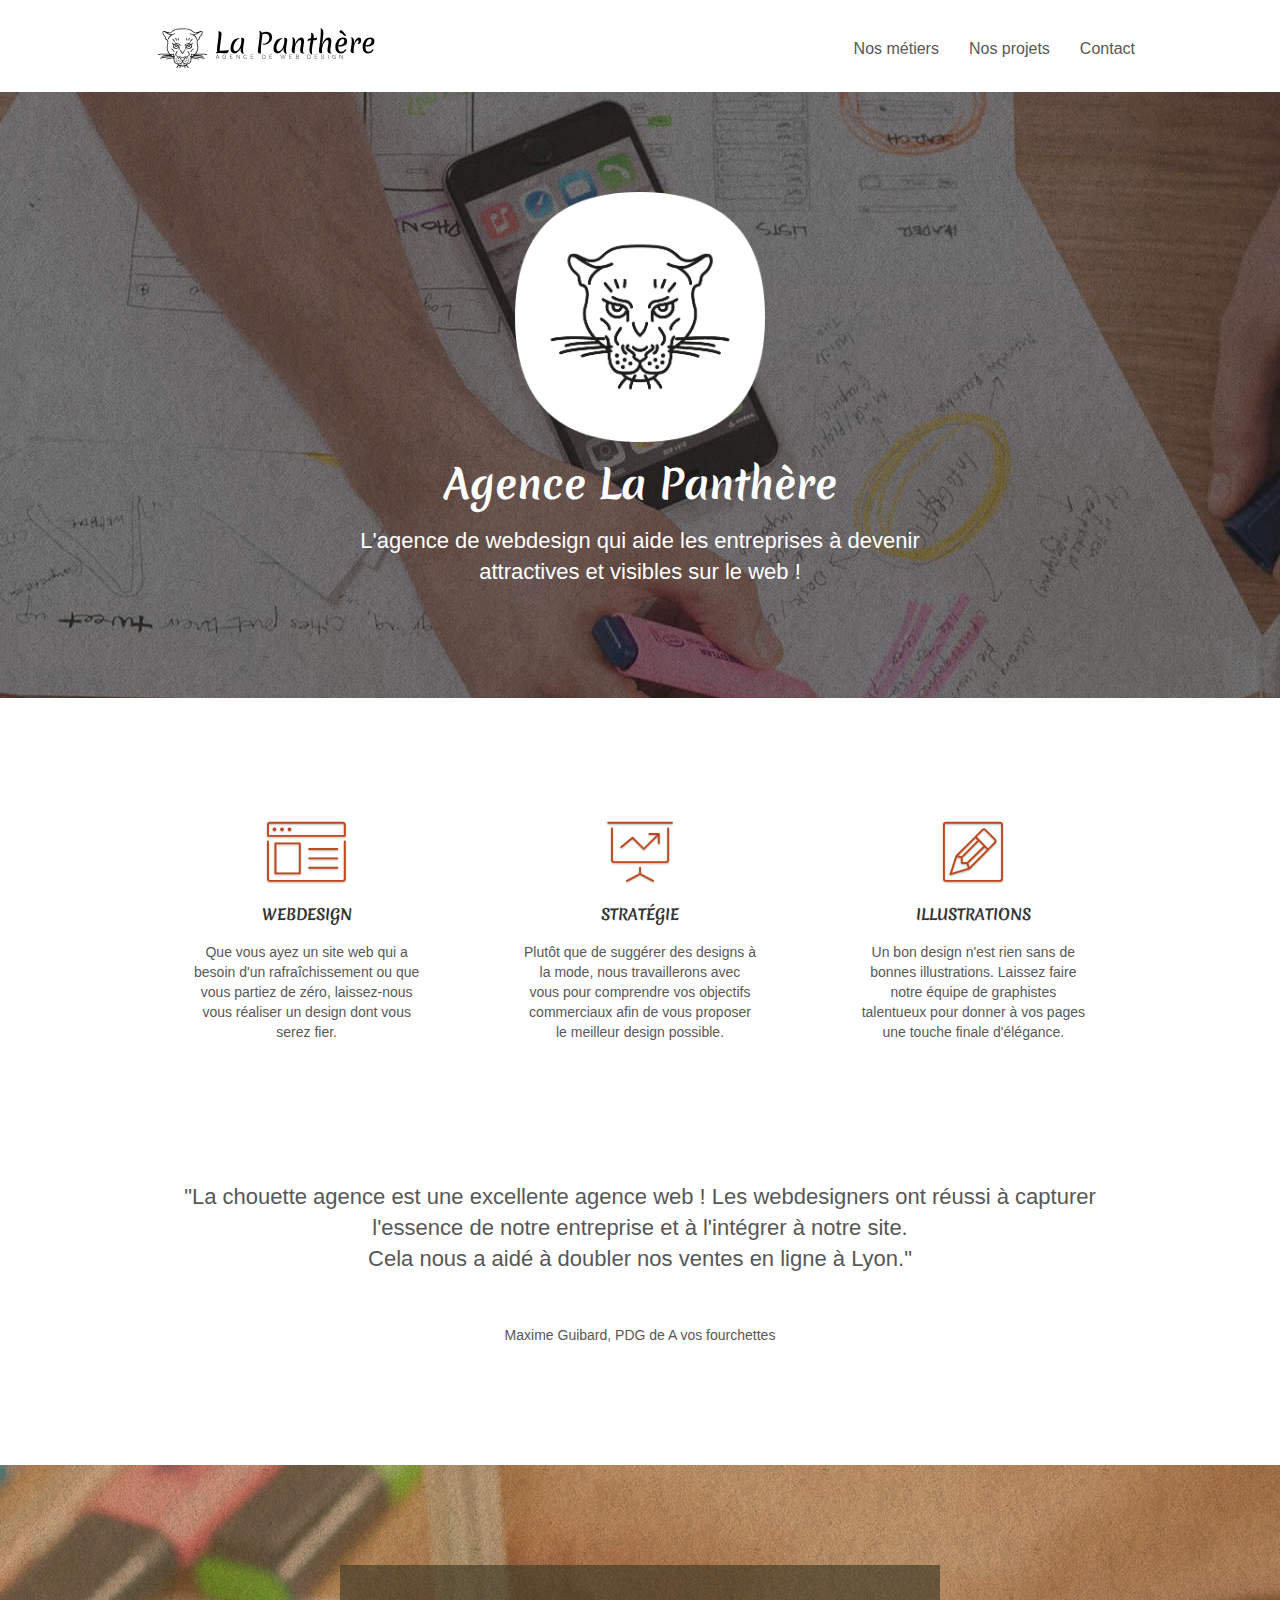
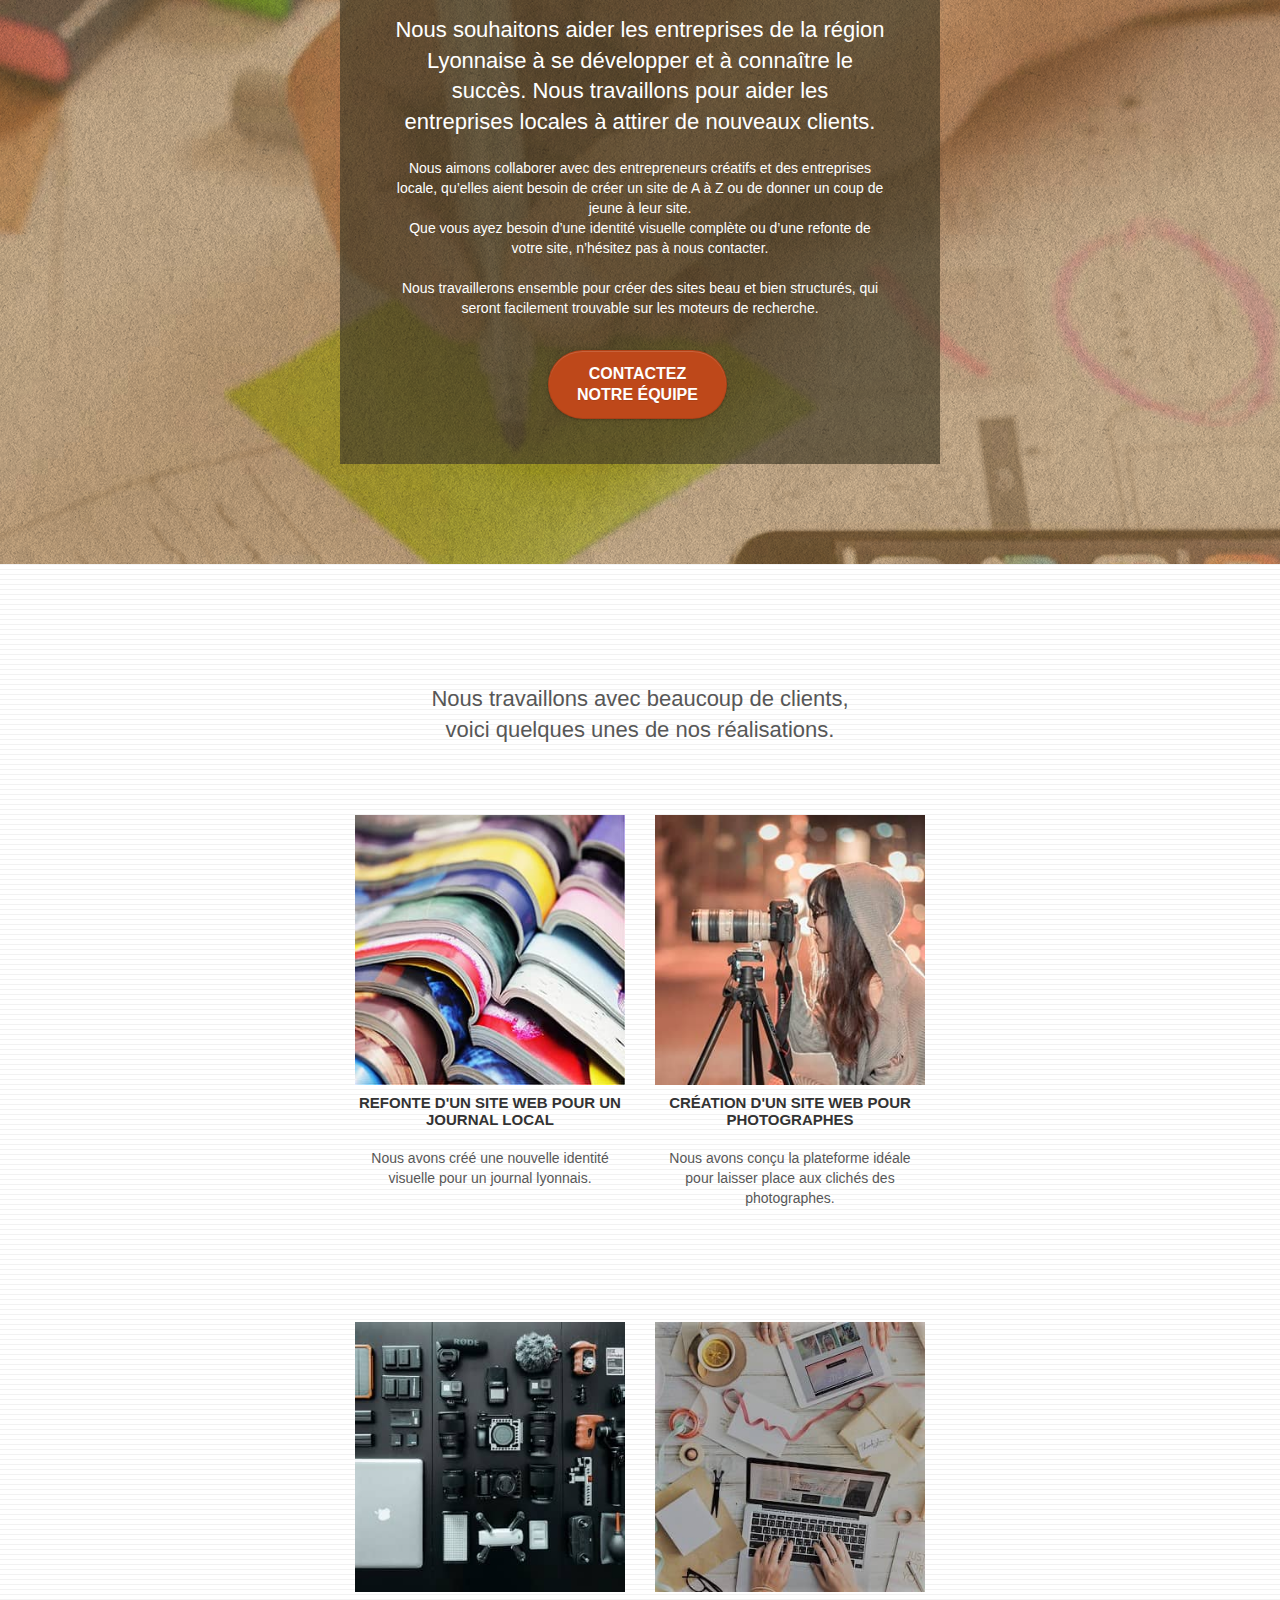
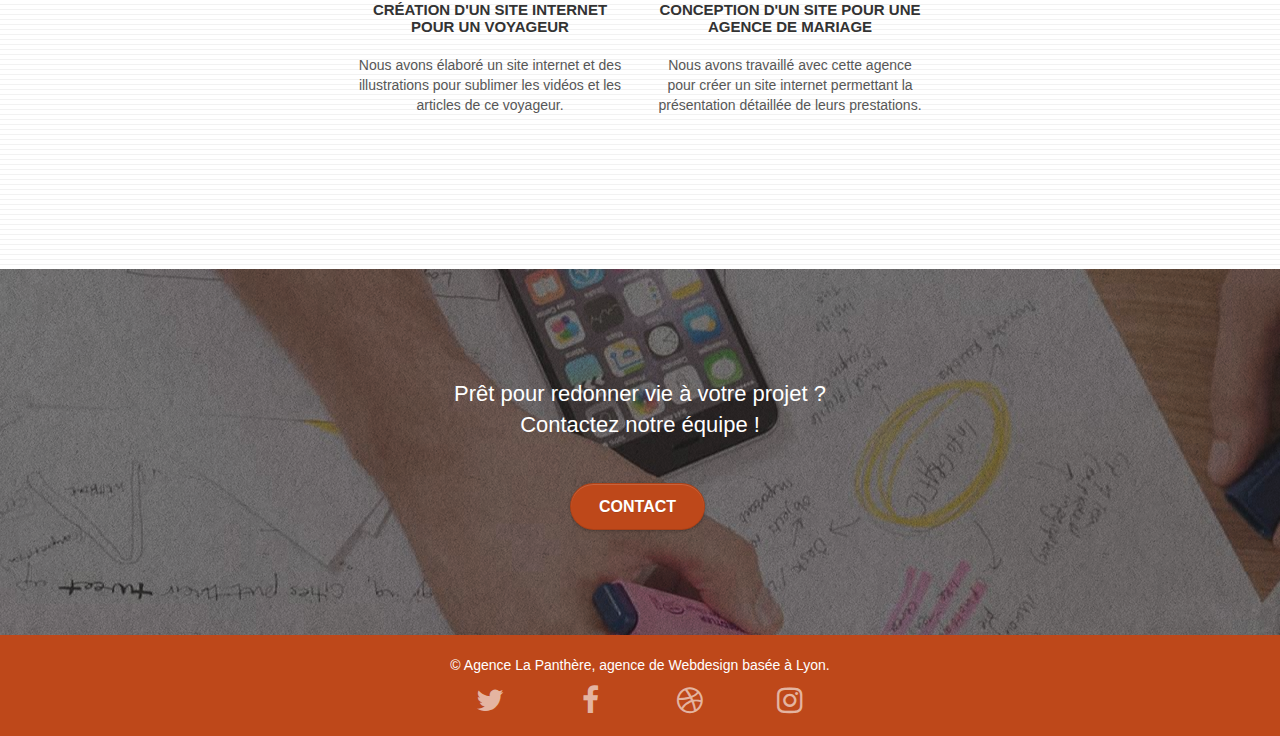
==== commit 02cf153e: "re add bootstrap" ====
--- a/agenceLaPanthere_SiteUpdate/index.html
+++ b/agenceLaPanthere_SiteUpdate/index.html
@@ -7,10 +7,10 @@
 		<meta name="robots" content="index, follow" />
 		<meta name="viewport" content="width=device-width, initial-scale=1.0, viewport-fit=cover">
 		<link rel="shortcut icon" type="image/png" href="favicon.jpg">
-		<link rel="stylesheet" type="text/css" href="./css/bootstrap.css">
+		<link rel="stylesheet" type="text/css" href="./css/bootstrap-min.css">
 		<link rel="stylesheet" type="text/css" href="./css/font-awesome-min.css">
 		<link rel="stylesheet" type="text/css" href="./css/et-line-min.css">
-		<link rel="stylesheet" type="text/css" href="style.css">
+		<link rel="stylesheet" type="text/css" href="style-min.css">
 		<title>Découvrez la Panthère, la meilleure agence de Webdesign de Lyon !</title>
 		<!-- Analytics -->
 		<!-- Analytics END -->
@@ -195,7 +195,7 @@
 							Prêt pour redonner vie à votre projet ?<br>Contactez notre équipe !
 						</h2>
 						<div class="col-sm-12 text-center">
-							<a href="page2.html" class="btn btn-atomic-tangerine btn-clean btn-rd btn-lg cta-hero">Contact</a>
+							<a href="contact.html" class="btn btn-atomic-tangerine btn-clean btn-rd btn-lg cta-hero">Contact</a>
 						</div>
 					</div>
 				</div>
--- a/agenceLaPanthere_SiteUpdate/style-min.css
+++ b/agenceLaPanthere_SiteUpdate/style-min.css
@@ -0,0 +1 @@
+@font-face{font-family:'Merienda';src:url('fonts/Merienda-Bold.ttf');src:url('fonts/Merienda-Bold.ttf') format('truetype');font-weight:normal;font-style:normal}body{margin:0;padding:0;background:#FFF;overflow-x:hidden}a,button{transition:all .3s ease-in-out;outline:none!important}a:hover{text-decoration:none;cursor:pointer}#page-loading-blocs-notifaction{position:fixed;top:0;bottom:0;width:100%;z-index:100000;background:#FFFFFF url("img/pageload-spinner.gif") no-repeat center center}.bloc{width:100%;clear:both;background:50% 50% no-repeat;padding:0 50px;position:relative}.bloc .container{padding-left:0;padding-right:0}.bloc-lg{padding:100px 50px}.bloc-md{padding:100px}.bloc-sm{padding:20px 50px}.bg-center,.bg-l-edge,.bg-r-edge,.bg-t-edge,.bg-b-edge,.bg-tl-edge,.bg-bl-edge,.bg-tr-edge,.bg-br-edge,.bg-repeat{background-size:auto!important}.bg-repeat{background:repeat}.bg-t-edge{background:top no-repeat}.bloc-bg-texture::before{content:"";background-size:2px 2px;position:absolute;top:0;bottom:0;left:0;right:0}.texture-paper::before{background:url("img/texture-paper.png");background-size:280px 280px}.b-parallax{background-attachment:fixed}.d-bloc{color:rgba(255,255,255,.7)}.d-bloc button:hover{color:rgba(255,255,255,.9)}.d-bloc .icon-round,.d-bloc .icon-square,.d-bloc .icon-rounded,.d-bloc .icon-semi-rounded-a,.d-bloc .icon-semi-rounded-b{border-color:rgba(255,255,255,.9)}.d-bloc .divider-h span{border-color:rgba(255,255,255,.2)}.d-bloc .a-btn,.d-bloc .navbar a,.d-bloc .navbar-brand,.d-bloc a .icon-sm,.d-bloc a .icon-md,.d-bloc a .icon-lg,.d-bloc a .icon-xl,.d-bloc h1 a,.d-bloc h2 a,.d-bloc h3 a,.d-bloc h4 a,.d-bloc h5 a,.d-bloc h6 a,.d-bloc p a{color:rgba(255,255,255,.6)}.d-bloc .a-btn:hover,.d-bloc .navbar a:hover,.d-bloc .navbar-brand:hover,.d-bloc a:hover .icon-sm,.d-bloc a:hover .icon-md,.d-bloc a:hover .icon-lg,.d-bloc a:hover .icon-xl,.d-bloc h1 a:hover,.d-bloc h2 a:hover,.d-bloc h3 a:hover,.d-bloc h4 a:hover,.d-bloc h5 a:hover,.d-bloc h6 a:hover,.d-bloc p a:hover{color:rgba(255,255,255,1)}.d-bloc .navbar-toggle .icon-bar{background:rgba(255,255,255,1)}.d-bloc .btn-wire,.d-bloc .btn-wire:hover{color:rgba(255,255,255,1);border-color:rgba(255,255,255,1)}.d-bloc .panel{color:rgba(0,0,0,.5)}.d-bloc .panel button:hover{color:rgba(0,0,0,.7)}.d-bloc .panel icon{border-color:rgba(0,0,0,.7)}.d-bloc .panel .divider-h span{border-color:rgba(0,0,0,.1)}.d-bloc .panel .a-btn{color:rgba(0,0,0,.6)}.d-bloc .panel .a-btn:hover{color:rgba(0,0,0,1)}.d-bloc .panel .btn-wire,.d-bloc .panel .btn-wire:hover{color:rgba(0,0,0,.7);border-color:rgba(0,0,0,.3)}.d-bloc .panel,.l-bloc{color:rgba(0,0,0,.5)}.d-bloc .panel button:hover,.l-bloc button:hover{color:rgba(0,0,0,.7)}.l-bloc .icon-round,.l-bloc .icon-square,.l-bloc .icon-rounded,.l-bloc .icon-semi-rounded-a,.l-bloc .icon-semi-rounded-b{border-color:rgba(0,0,0,.7)}.d-bloc .panel .divider-h span,.l-bloc .divider-h span{border-color:rgba(0,0,0,.1)}.d-bloc .panel .a-btn,.l-bloc .a-btn,.l-bloc .navbar a,.l-bloc .navbar-brand,.l-bloc a .icon-sm,.l-bloc a .icon-md,.l-bloc a .icon-lg,.l-bloc a .icon-xl,.l-bloc h1 a,.l-bloc h2 a,.l-bloc h3 a,.l-bloc h4 a,.l-bloc h5 a,.l-bloc h6 a,.l-bloc p a{color:rgba(0,0,0,.6)}.d-bloc .panel .a-btn:hover,.l-bloc .a-btn:hover,.l-bloc .navbar a:hover,.l-bloc .navbar-brand:hover,.l-bloc a:hover .icon-sm,.l-bloc a:hover .icon-md,.l-bloc a:hover .icon-lg,.l-bloc a:hover .icon-xl,.l-bloc h1 a:hover,.l-bloc h2 a:hover,.l-bloc h3 a:hover,.l-bloc h4 a:hover,.l-bloc h5 a:hover,.l-bloc h6 a:hover,.l-bloc p a:hover{color:rgba(0,0,0,1)}.l-bloc .navbar-toggle .icon-bar{color:rgba(0,0,0,.6)}.d-bloc .panel .btn-wire,.d-bloc .panel .btn-wire:hover,.l-bloc .btn-wire,.l-bloc .btn-wire:hover{color:rgba(0,0,0,.7);border-color:rgba(0,0,0,.3)}.voffset{margin-top:30px}.voffset-lg{margin-top:80px}.row-no-gutters{margin-right:0;margin-left:0}.row.row-no-gutters>[class^="col-"],.row.row-no-gutters>[class*=" col-"]{padding-right:0;padding-left:0}#bloc-1-hero h1{font-size:40px;font-weight:700}.navbar{margin-bottom:0}.navbar-brand{height:auto;padding:3px 15px;font-size:25px;font-weight:normal;font-weight:600;line-height:44px}.navbar-brand img{max-height:200px;margin:0 5px 0 0;display:inline}.navbar-brand img[src$=svg]{min-width:250px}.nav-center .navbar-brand img{margin:0}.navbar .nav{padding-top:2px;margin-right:-16px;float:right}.nav>li{float:left;margin-top:4px;font-size:16px}.navbar-nav .open .dropdown-menu>li>a{text-align:inherit}.nav>li a:hover,.nav>li a:focus{background:transparent}.navbar-toggle{margin:10px 10px 0 0;border:0}.navbar-toggle:hover{background:transparent!important}.navbar-toggle .icon-bar{background-color:rgba(0,0,0,.5);width:26px}.nav-invert .navbar .nav{float:left}.nav-invert .navbar-header,.nav-invert .navbar-brand{float:right;position:relative}@media (min-width:768px){.site-navigation{position:absolute;top:50%;right:20px;transform:translate(0,-50%)}.nav>li .dropdown-menu a,.nav>li .dropdown-menu a:hover{color:#484848}.nav-invert .site-navigation{left:0;right:0}.nav-center{text-align:center}.nav-center .navbar-header{width:100%}.nav-center .navbar-header,.nav-center .navbar-brand,.nav-center .nav>li{float:none;display:inline-block}.nav-center .site-navigation{position:relative;width:100%;right:0;margin-right:0;margin-top:20px}.nav-center.mini-nav .navbar-toggle{float:none;margin:10px auto 0}}.nav>li>.dropdown a{background:none!important;display:block;padding:14px 15px}nav .caret{margin:0 5px}.dropdown-menu .dropdown-menu{top:-8px;left:100%}.dropdown-menu .dropmenu-flow-right{top:100%;left:0;margin-left:-1px;border-top-left-radius:0;border-top-right-radius:0}.dropdown-menu .dropdown span{border:4px solid black;border-top-color:transparent;border-right-color:transparent;border-bottom-color:transparent;margin:6px -5px 0 0!important;float:right}.mg-md{margin-top:10px;margin-bottom:20px}.mg-lg{margin-top:10px;margin-bottom:40px}.btn{margin:0 5px 5px 0}.btn.pull-right{margin:0 0 5px 5px}.btn-d,.btn-d:hover,.btn-d:focus{color:#FFF;background:rgba(0,0,0,.3)}button{outline:none!important}.btn-rd{border-radius:40px}.btn-clean{border:1px solid rgba(0,0,0,.08);border-bottom-color:rgba(0,0,0,.1);text-shadow:0 1px 0 rgba(0,0,1,.1);box-shadow:0 1px 3px rgba(0,0,1,.25),inset 0 1px 0 0 rgba(255,255,255,.15)}.icon-md{font-size:30px!important}.icon-lg{font-size:60px!important}.sm-shadow{text-shadow:0 1px 2px rgba(0,0,0,.3)}.panel-sq,.panel-sq .panel-heading,.panel-sq .panel-footer{border-radius:0}.panel-rd{border-radius:30px}.panel-rd .panel-heading{border-radius:29px 29px 0 0}.panel-rd .panel-footer{border-radius:0 0 29px 29px}.form-control{border-color:rgba(0,0,0,.1);box-shadow:none}.scrollToTop{width:40px;height:40px;position:fixed;bottom:20px;right:20px;opacity:0;transition:all .3s ease-in-out}.scrollToTop span{margin-top:6px}.showScrollTop{font-size:14px;opacity:1}a[data-lightbox]{position:relative;display:block;text-align:center}a[data-lightbox]:hover::before{content:"+";font-family:"HelveticaNeue-Light","Helvetica Neue Light","Helvetica Neue",Helvetica,Arial;font-size:32px;width:50px;height:50px;margin-left:-25px;border-radius:50%;background:rgba(0,0,0,.6);color:#FFF;font-weight:100;z-index:1;position:absolute;top:50%;transform:translateY(-50%)}a[data-lightbox]:hover img{opacity:.6;animation-fill-mode:none}#lightbox-modal{display:flex;align-items:center}#lightbox-modal .modal-dialog{width:90%;max-width:900px;margin:0 auto 0}#lightbox-modal .modal-dialog img{max-height:90vh;margin:0 auto}.lightbox-caption{padding:20px;color:#FFF;background:rgba(0,0,0,.5);position:absolute;left:15px;right:15px;bottom:5px}.close-lightbox{color:#FFF;font-size:30px;position:absolute;top:20px;right:20px;z-index:20;background:rgba(0,0,0,.5);border:none;line-height:30px;padding:0 9px 5px;opacity:.3}.close-lightbox:hover,.next-lightbox:hover,.prev-lightbox:hover{opacity:1.0;color:#FFF}.next-lightbox,.prev-lightbox{font-size:20px;color:rgba(255,255,255,.9);background:rgba(0,0,0,.5);transition:all .2s ease-in-out;position:absolute;top:45%;z-index:1;opacity:.4}.next-lightbox{padding:6px 8px 1px 13px;right:25px}.prev-lightbox{padding:6px 13px 1px 10px;left:25px}.snapshot-lb .modal-body{padding-bottom:45px}.snapshot-lb .lightbox-caption{padding:0;color:rgba(0,0,0,.5);background:none}h2,h3,h4,h5,h6,p,label,.btn,a{font-family:"helvetica";font-weight:400;color:#575757!important}.add-blank{color:white!important}.container{max-width:1000px}.hero-bloc-text{font-size:38px}.hero-bloc-text-sub{font-size:36px}.statement-bloc-text{line-height:26px;font-style:italic;font-size:20px;text-align:center;font-weight:lighter;max-width:520px;margin:auto auto auto auto}p{font-size:14px}.bloc-services{padding:0 50px}.bloc-services-titre{font-family:'Merienda',cursive}.bloc-services-text{text-align:center!important}.tight-width-whitespace{max-width:600px;margin:auto auto auto auto}.h1{font-size:20px;font-family:"Open Sans"}.cta-hero{margin-top:22px;color:#FFFFFF!important;text-transform:uppercase;padding:12px 28px 12px 28px;font-size:16px;font-weight:700}.social{max-width:400px;margin:auto auto auto auto}h2{font-size:22px;line-height:1.4em}h3{font-size:15px;text-transform:uppercase;font-weight:700;color:#333333!important}.med-width-whitespace{max-width:1200px;margin:auto auto auto auto;box-shadow:0 0 0 #000000}h4{color:#333333!important}.icons{margin-bottom:14px;margin-top:24px}.white{color:#FFFFFF!important}.col-sm-6{margin-top:60px}.portfolio-thumb{width:100%}.portfolio-row{margin-bottom:44px}.avatar{box-shadow:0 4px 9px rgba(0,0,0,.3)}.black-background{background-color:rgba(92,82,56,.7);padding:40px 40px 40px 40px}.bold-link{font-weight:900;text-decoration:underline!important}.bgc-white{background-color:#FFFFFF}.bgc-dark-slate-blue{background-color:#364577}.bgc-atomic-tangerine{background-color:#be481a}.tc-white{color:#FFFFFF!important;position:relative}.btn-atomic-tangerine{background:#be481a;color:#FFFFFF!important}.btn-atomic-tangerine:hover{background:#c27956!important;color:black!important}.ltc-white{color:#FFFFFF!important}.ltc-white:hover{color:#cccccc!important}.ltc-atomic-tangerine{color:#be481a!important}.ltc-atomic-tangerine:hover{color:#c27956!important}.icon-dark-slate-blue{color:#be481a!important;border-color:grey!important}.bg-dots-bg{background-image:url("img/dots-bg.png")}.bg-lines-h2-bg{background-image:url("img/lines-h2-bg.png")}.bg-banniere{background-image:url("img/agence-la-panthere.jpg")}.bg-presentation{background-image:url("img/image-de-presentation.jpg")}.width-logo{height:250px}.add-font{font-family:'Merienda',cursive}.text-quote{margin:50px}.text-nav:hover{color:black!important;font-weight:bold}.titre-portfolio{color:#575757!important;padding-left:20px!important;padding-right:20px!important}.form-control:focus{border-color:#be481a!important}@media (max-width:1024px){.bloc{padding-left:20px;padding-right:20px}.bloc.full-width-bloc,.bloc-tile-2.full-width-bloc .container,.bloc-tile-3.full-width-bloc .container,.bloc-tile-4.full-width-bloc .container{padding-left:0;padding-right:0}}@media (max-width:992px) and (min-width:768px){.navbar .nav{max-width:80%}.nav-center.navbar .nav{max-width:100%}}@media only screen and (min-width:768px) and (max-width:1024px) and (orientation:landscape){.b-parallax{background-attachment:scroll}}@media only screen and (min-width:1024px) and (max-width:1366px){.b-parallax{background-attachment:scroll}}@media (max-width:991px){.container{width:100%}.b-parallax{background-attachment:scroll}.page-container,#hero-bloc{overflow-x:hidden;position:relative}.bloc-group,.bloc-group .bloc{display:block;width:100%}.bloc-fill-screen .fill-bloc-top-edge,.bloc-fill-screen .fill-bloc-bottom-edge{padding:0 20px}}@media (max-width:767px){.page-container{overflow-x:hidden;position:relative}h1,h2,h3,h4,h5,h6,p,#disqus_thread{padding-left:10px!important;padding-right:10px!important}.b-parallax{background-attachment:scroll}.navbar .nav{padding-top:0;border-top:1px solid rgba(0,0,0,.2);float:none!important}.navbar.row{margin-left:0;margin-right:0}.site-navigation{position:inherit;transform:none}.nav>li{margin-top:0;border-bottom:1px solid rgba(0,0,0,.1);background:rgba(0,0,0,.05);text-align:left;padding-left:15px;width:100%}.nav>li:hover{background:rgba(0,0,0,.08)}.dropdown .dropdown a .caret{float:none;margin:5px 0 0 10px!important;border:4px solid black;border-bottom-color:transparent;border-right-color:transparent;border-left-color:transparent}#hero-bloc .navbar .nav{background:rgba(0,0,0,.8)}#hero-bloc .navbar .nav a{color:rgba(255,255,255,.6)}.hero{padding:50px 0}.hero-nav{left:-1px;right:-1px}.navbar-collapse{padding:0;overflow-x:hidden;box-shadow:none}.navbar-brand img{max-height:40px;width:auto}.nav-invert .navbar-header{float:none;width:100%}.nav-invert .navbar-toggle{float:left;margin-left:10px}.bloc{padding-left:0;padding-right:0}.bloc-xxl,.bloc-xl,.bloc-lg{padding:40px 0}.bloc-sm,.bloc-md{padding-left:0;padding-right:0}.bloc-tile-2 .container,.bloc-tile-3 .container,.bloc-tile-4 .container,.bloc-fill-screen .fill-bloc-top-edge,.bloc-fill-screen .fill-bloc-bottom-edge{padding-left:0;padding-right:0}.a-block{padding:0 10px}.btn-dwn{display:none}.voffset{margin-top:5px}.voffset-md{margin-top:20px}.voffset-lg{margin-top:30px}form{padding:5px}.close-lightbox{display:inline-block}.blocsapp-device-iphone5{background-size:216px 425px;padding-top:60px;width:216px;height:425px}.blocsapp-device-iphone5 img{width:180px;height:320px}}@media (max-width:767px){.bloc{padding-right:20px;padding-left:20px}.bloc-mob-center-text{text-align:center}.text-quote{margin:60px 50px}.social{display:flex;justify-content:space-around;flex-direction:row;margin:0}}@media (max-width:400px){.social{flex-direction:row;margin:0}}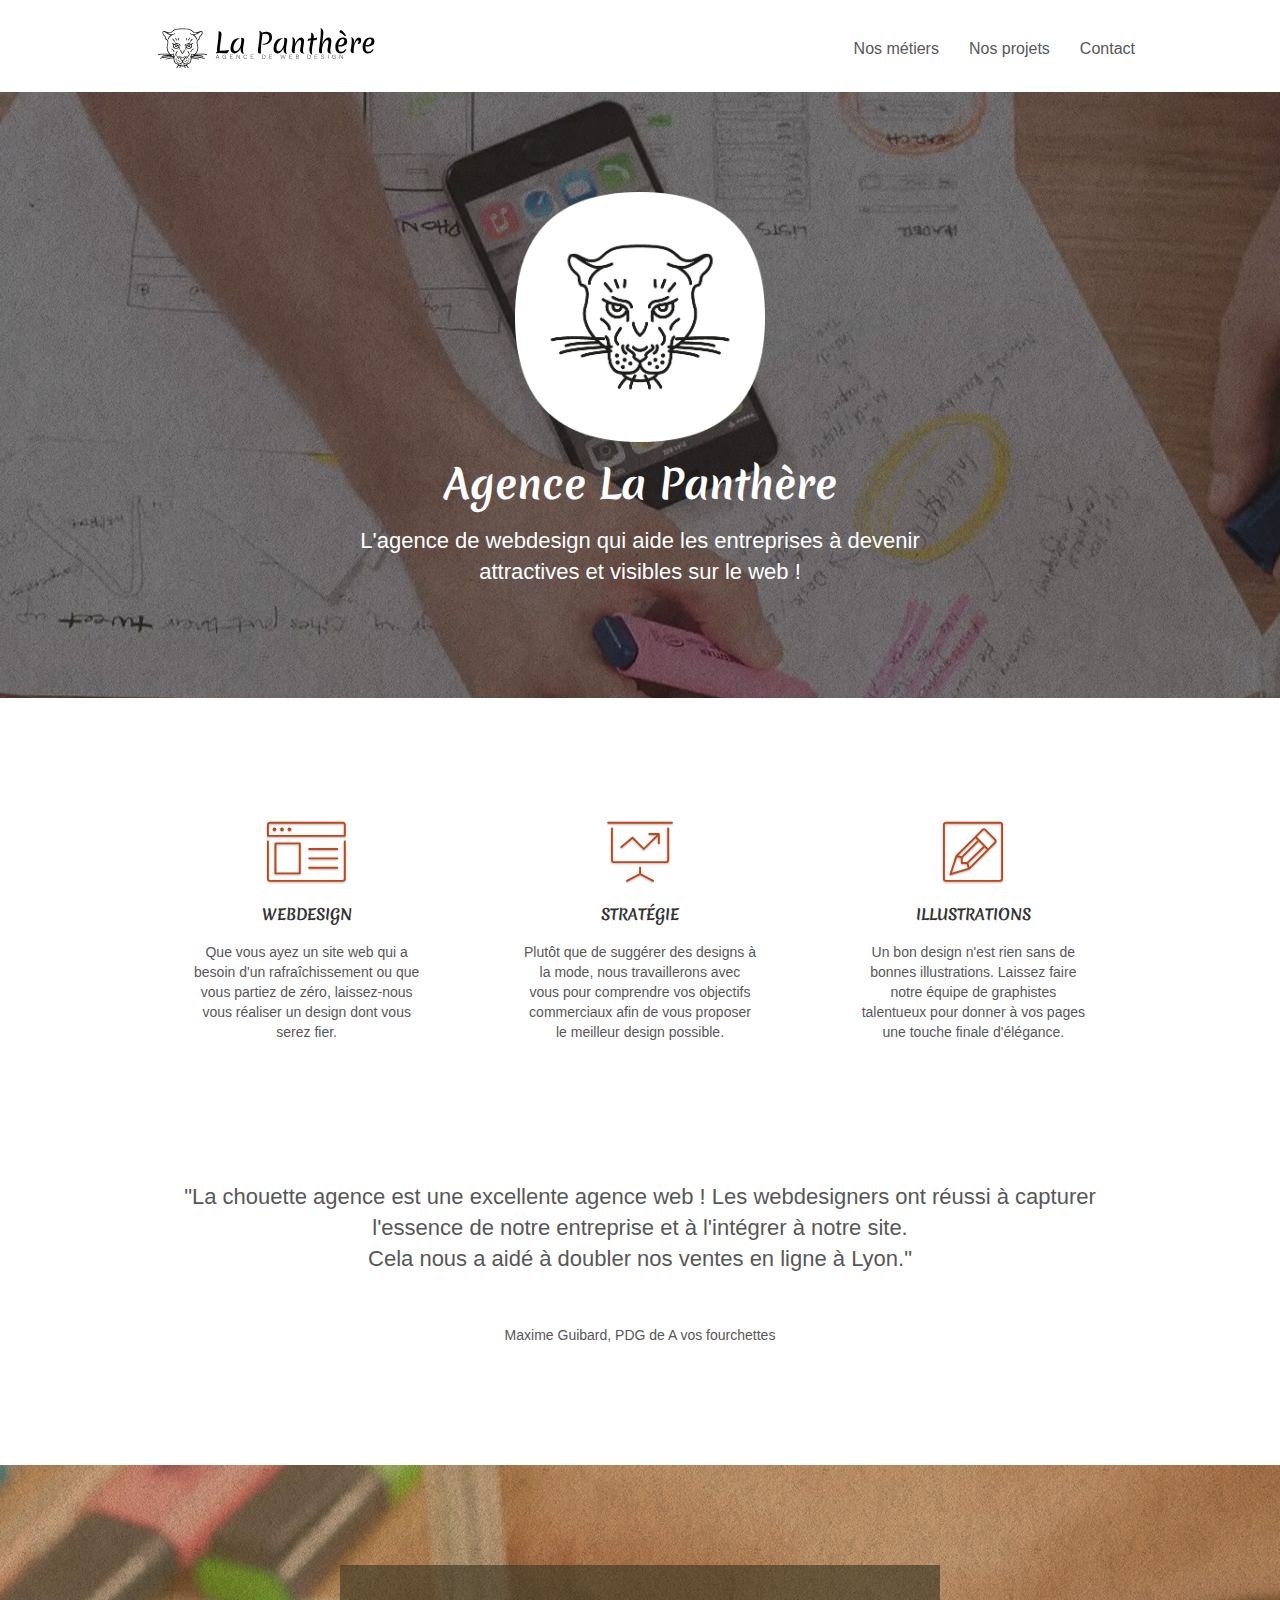
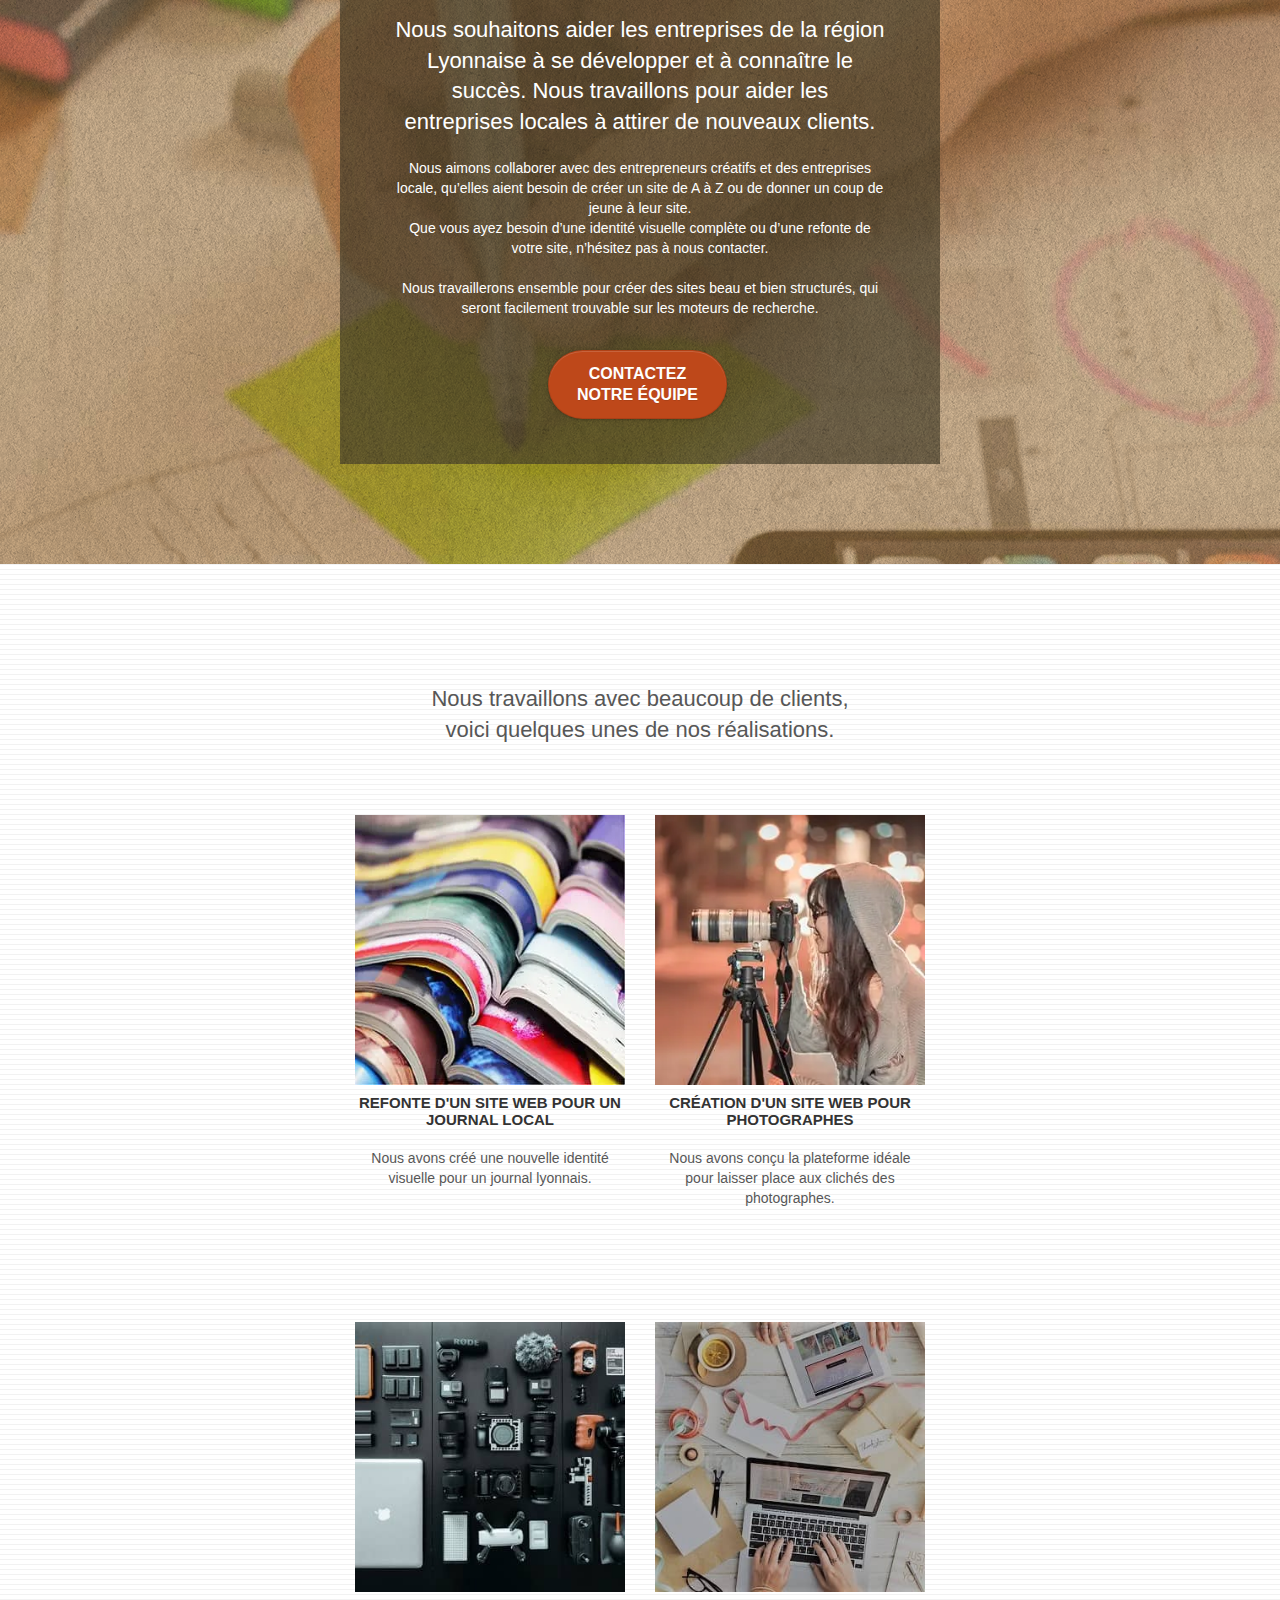
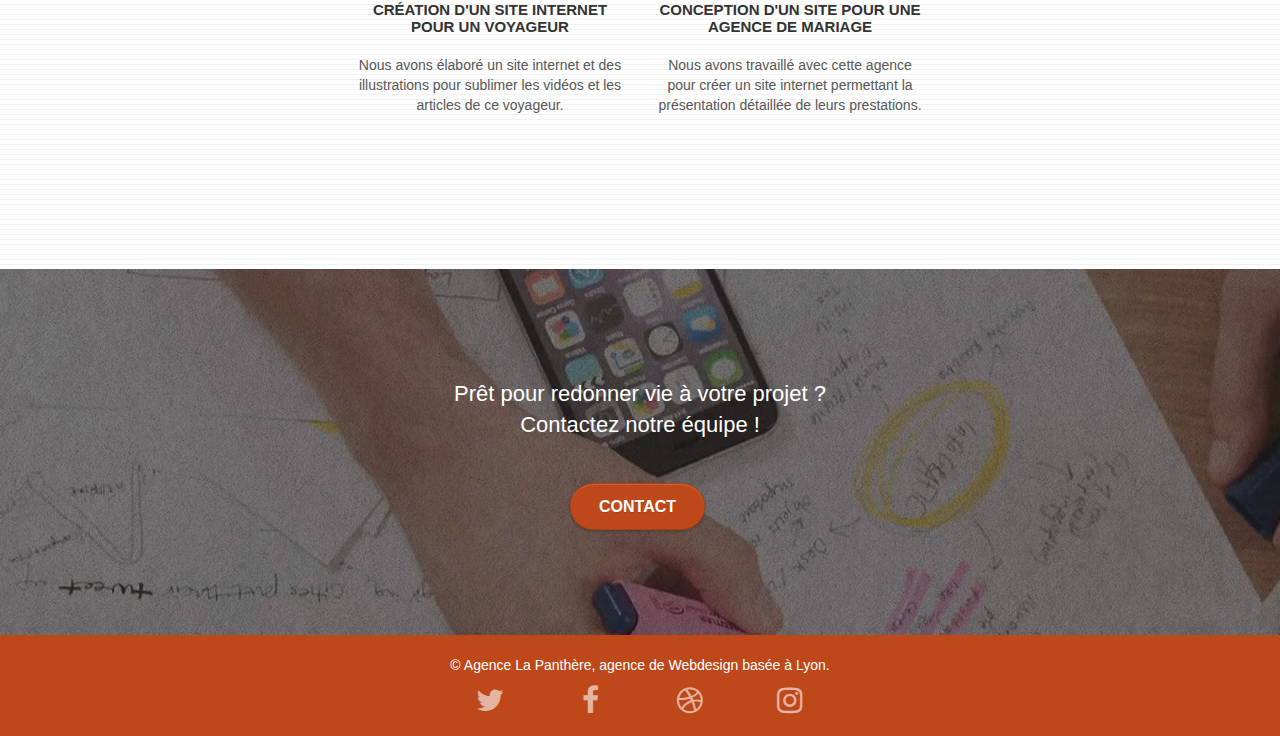
==== commit 415b1627: "jpg to webp" ====
--- a/agenceLaPanthere_SiteUpdate/index.html
+++ b/agenceLaPanthere_SiteUpdate/index.html
@@ -6,7 +6,7 @@
 		<meta name="description" content="Vous recherchez une agence de webdesign sur Lyon ? L'agence La Panthère vous aide à définir votre projet digital et vous accompagnoe dans sa création, étape par étape !">
 		<meta name="robots" content="index, follow" />
 		<meta name="viewport" content="width=device-width, initial-scale=1.0, viewport-fit=cover">
-		<link rel="shortcut icon" type="image/png" href="favicon.jpg">
+		<link rel="shortcut icon" type="image/png" href="./img/favicon.webp">
 		<link rel="stylesheet" type="text/css" href="./css/bootstrap-min.css">
 		<link rel="stylesheet" type="text/css" href="./css/font-awesome-min.css">
 		<link rel="stylesheet" type="text/css" href="./css/et-line-min.css">
@@ -31,7 +31,7 @@
 					</button>
 					</div>
 					<nav class="collapse navbar-collapse navbar-1 special-dropdown-nav">
-						<ul class="site-navigation nav navbar-nav" aria-labelledby="nav-toggle" role="navigation">
+						<ul class="site-navigation nav navbar-nav" aria-labelledby="nav-toggle">
 							<li>
 								<a href="#metier" class="text-nav" aria-label="Encart metiers page principale">Nos métiers</a>
 							</li>
@@ -142,9 +142,9 @@
 							voici quelques unes de nos réalisations.
 						</h2>
 					</div>
-					<section class="row tight-width-whitespace portfolio-row">
-						<article class="col-sm-6">
-							<a href="#" data-lightbox="img/1.jpg" data-gallery-id="gallery-1" data-caption="Refonte d'un site web pour un journal local" data-frame="snapshot-lb"><img src="img/1.jpg" alt="refonte site web d'un journal local" class="img-responsive portfolio-thumb" /></a>
+					<div class="row tight-width-whitespace portfolio-row">
+						<article class="col-sm-6">
+							<a href="#" data-lightbox="img/1.webp" data-gallery-id="gallery-1" data-caption="Refonte d'un site web pour un journal local" data-frame="snapshot-lb"><img src="img/1.webp" alt="refonte site web d'un journal local" class="img-responsive portfolio-thumb" /></a>
 							<h3 class="mg-md text-center">
 								Refonte d'un site web pour un journal local
 							</h3>
@@ -153,7 +153,7 @@
 							</p>
 						</article>
 						<article class="col-sm-6">
-							<a href="#" data-lightbox="img/2.jpg" data-gallery-id="gallery-1" data-caption="Création d'un site web pour photographes" data-frame="snapshot-lb"><img src="img/2.jpg" class="img-responsive portfolio-thumb" alt="Création d'un site web pour photographes" /></a>
+							<a href="#" data-lightbox="img/2.webp" data-gallery-id="gallery-1" data-caption="Création d'un site web pour photographes" data-frame="snapshot-lb"><img src="img/2.webp" class="img-responsive portfolio-thumb" alt="Création d'un site web pour photographes" /></a>
 							<h3 class="mg-md text-center">
 								Création d'un site web pour photographes
 							</h3>
@@ -161,11 +161,11 @@
 								Nous avons conçu la plateforme idéale pour laisser place aux clichés des photographes.
 							</p>
 						</article>
-					</section>
-
-					<section class="row tight-width-whitespace portfolio-row">
-						<article class="col-sm-6">
-							<a href="#" data-lightbox="img/3.jpg" data-gallery-id="gallery-1" data-caption="Création d'un site internet pour un voyageur" data-frame="snapshot-lb"><img src="img/3.jpg" class="img-responsive portfolio-thumb" alt="Création d'un site internet pour un voyageur"/></a>
+					</div>
+
+					<div class="row tight-width-whitespace portfolio-row">
+						<article class="col-sm-6">
+							<a href="#" data-lightbox="img/3.webp" data-gallery-id="gallery-1" data-caption="Création d'un site internet pour un voyageur" data-frame="snapshot-lb"><img src="img/3.webp" class="img-responsive portfolio-thumb" alt="Création d'un site internet pour un voyageur"/></a>
 							<h3 class="mg-md text-center">
 								Création d'un site internet pour un voyageur
 							</h3>
@@ -174,7 +174,7 @@
 							</p>
 						</article>
 						<article class="col-sm-6">
-							<a href="#" data-lightbox="img/4.jpg" data-gallery-id="gallery-1" data-caption="Conception d'un site pour une agence de mariage" data-frame="snapshot-lb"><img src="img/4.jpg" class="img-responsive portfolio-thumb" alt="Conception d'un site pour une agence de mariage" /></a>
+							<a href="#" data-lightbox="img/4.webp" data-gallery-id="gallery-1" data-caption="Conception d'un site pour une agence de mariage" data-frame="snapshot-lb"><img src="img/4.webp" class="img-responsive portfolio-thumb" alt="Conception d'un site pour une agence de mariage" /></a>
 							<h3 class="mg-md text-center">
 								Conception d'un site pour une agence de mariage
 							</h3>
@@ -182,7 +182,7 @@
 								Nous avons travaillé avec cette agence pour créer un site internet permettant la présentation détaillée de leurs prestations.
 							</p>
 						</article>
-					</section>
+					</div>
 				</div>
 			</section>
 			<!-- bloc-4-portfolio END -->
--- a/agenceLaPanthere_SiteUpdate/style-min.css
+++ b/agenceLaPanthere_SiteUpdate/style-min.css
@@ -1 +1 @@
-@font-face{font-family:'Merienda';src:url('fonts/Merienda-Bold.ttf');src:url('fonts/Merienda-Bold.ttf') format('truetype');font-weight:normal;font-style:normal}body{margin:0;padding:0;background:#FFF;overflow-x:hidden}a,button{transition:all .3s ease-in-out;outline:none!important}a:hover{text-decoration:none;cursor:pointer}#page-loading-blocs-notifaction{position:fixed;top:0;bottom:0;width:100%;z-index:100000;background:#FFFFFF url("img/pageload-spinner.gif") no-repeat center center}.bloc{width:100%;clear:both;background:50% 50% no-repeat;padding:0 50px;position:relative}.bloc .container{padding-left:0;padding-right:0}.bloc-lg{padding:100px 50px}.bloc-md{padding:100px}.bloc-sm{padding:20px 50px}.bg-center,.bg-l-edge,.bg-r-edge,.bg-t-edge,.bg-b-edge,.bg-tl-edge,.bg-bl-edge,.bg-tr-edge,.bg-br-edge,.bg-repeat{background-size:auto!important}.bg-repeat{background:repeat}.bg-t-edge{background:top no-repeat}.bloc-bg-texture::before{content:"";background-size:2px 2px;position:absolute;top:0;bottom:0;left:0;right:0}.texture-paper::before{background:url("img/texture-paper.png");background-size:280px 280px}.b-parallax{background-attachment:fixed}.d-bloc{color:rgba(255,255,255,.7)}.d-bloc button:hover{color:rgba(255,255,255,.9)}.d-bloc .icon-round,.d-bloc .icon-square,.d-bloc .icon-rounded,.d-bloc .icon-semi-rounded-a,.d-bloc .icon-semi-rounded-b{border-color:rgba(255,255,255,.9)}.d-bloc .divider-h span{border-color:rgba(255,255,255,.2)}.d-bloc .a-btn,.d-bloc .navbar a,.d-bloc .navbar-brand,.d-bloc a .icon-sm,.d-bloc a .icon-md,.d-bloc a .icon-lg,.d-bloc a .icon-xl,.d-bloc h1 a,.d-bloc h2 a,.d-bloc h3 a,.d-bloc h4 a,.d-bloc h5 a,.d-bloc h6 a,.d-bloc p a{color:rgba(255,255,255,.6)}.d-bloc .a-btn:hover,.d-bloc .navbar a:hover,.d-bloc .navbar-brand:hover,.d-bloc a:hover .icon-sm,.d-bloc a:hover .icon-md,.d-bloc a:hover .icon-lg,.d-bloc a:hover .icon-xl,.d-bloc h1 a:hover,.d-bloc h2 a:hover,.d-bloc h3 a:hover,.d-bloc h4 a:hover,.d-bloc h5 a:hover,.d-bloc h6 a:hover,.d-bloc p a:hover{color:rgba(255,255,255,1)}.d-bloc .navbar-toggle .icon-bar{background:rgba(255,255,255,1)}.d-bloc .btn-wire,.d-bloc .btn-wire:hover{color:rgba(255,255,255,1);border-color:rgba(255,255,255,1)}.d-bloc .panel{color:rgba(0,0,0,.5)}.d-bloc .panel button:hover{color:rgba(0,0,0,.7)}.d-bloc .panel icon{border-color:rgba(0,0,0,.7)}.d-bloc .panel .divider-h span{border-color:rgba(0,0,0,.1)}.d-bloc .panel .a-btn{color:rgba(0,0,0,.6)}.d-bloc .panel .a-btn:hover{color:rgba(0,0,0,1)}.d-bloc .panel .btn-wire,.d-bloc .panel .btn-wire:hover{color:rgba(0,0,0,.7);border-color:rgba(0,0,0,.3)}.d-bloc .panel,.l-bloc{color:rgba(0,0,0,.5)}.d-bloc .panel button:hover,.l-bloc button:hover{color:rgba(0,0,0,.7)}.l-bloc .icon-round,.l-bloc .icon-square,.l-bloc .icon-rounded,.l-bloc .icon-semi-rounded-a,.l-bloc .icon-semi-rounded-b{border-color:rgba(0,0,0,.7)}.d-bloc .panel .divider-h span,.l-bloc .divider-h span{border-color:rgba(0,0,0,.1)}.d-bloc .panel .a-btn,.l-bloc .a-btn,.l-bloc .navbar a,.l-bloc .navbar-brand,.l-bloc a .icon-sm,.l-bloc a .icon-md,.l-bloc a .icon-lg,.l-bloc a .icon-xl,.l-bloc h1 a,.l-bloc h2 a,.l-bloc h3 a,.l-bloc h4 a,.l-bloc h5 a,.l-bloc h6 a,.l-bloc p a{color:rgba(0,0,0,.6)}.d-bloc .panel .a-btn:hover,.l-bloc .a-btn:hover,.l-bloc .navbar a:hover,.l-bloc .navbar-brand:hover,.l-bloc a:hover .icon-sm,.l-bloc a:hover .icon-md,.l-bloc a:hover .icon-lg,.l-bloc a:hover .icon-xl,.l-bloc h1 a:hover,.l-bloc h2 a:hover,.l-bloc h3 a:hover,.l-bloc h4 a:hover,.l-bloc h5 a:hover,.l-bloc h6 a:hover,.l-bloc p a:hover{color:rgba(0,0,0,1)}.l-bloc .navbar-toggle .icon-bar{color:rgba(0,0,0,.6)}.d-bloc .panel .btn-wire,.d-bloc .panel .btn-wire:hover,.l-bloc .btn-wire,.l-bloc .btn-wire:hover{color:rgba(0,0,0,.7);border-color:rgba(0,0,0,.3)}.voffset{margin-top:30px}.voffset-lg{margin-top:80px}.row-no-gutters{margin-right:0;margin-left:0}.row.row-no-gutters>[class^="col-"],.row.row-no-gutters>[class*=" col-"]{padding-right:0;padding-left:0}#bloc-1-hero h1{font-size:40px;font-weight:700}.navbar{margin-bottom:0}.navbar-brand{height:auto;padding:3px 15px;font-size:25px;font-weight:normal;font-weight:600;line-height:44px}.navbar-brand img{max-height:200px;margin:0 5px 0 0;display:inline}.navbar-brand img[src$=svg]{min-width:250px}.nav-center .navbar-brand img{margin:0}.navbar .nav{padding-top:2px;margin-right:-16px;float:right}.nav>li{float:left;margin-top:4px;font-size:16px}.navbar-nav .open .dropdown-menu>li>a{text-align:inherit}.nav>li a:hover,.nav>li a:focus{background:transparent}.navbar-toggle{margin:10px 10px 0 0;border:0}.navbar-toggle:hover{background:transparent!important}.navbar-toggle .icon-bar{background-color:rgba(0,0,0,.5);width:26px}.nav-invert .navbar .nav{float:left}.nav-invert .navbar-header,.nav-invert .navbar-brand{float:right;position:relative}@media (min-width:768px){.site-navigation{position:absolute;top:50%;right:20px;transform:translate(0,-50%)}.nav>li .dropdown-menu a,.nav>li .dropdown-menu a:hover{color:#484848}.nav-invert .site-navigation{left:0;right:0}.nav-center{text-align:center}.nav-center .navbar-header{width:100%}.nav-center .navbar-header,.nav-center .navbar-brand,.nav-center .nav>li{float:none;display:inline-block}.nav-center .site-navigation{position:relative;width:100%;right:0;margin-right:0;margin-top:20px}.nav-center.mini-nav .navbar-toggle{float:none;margin:10px auto 0}}.nav>li>.dropdown a{background:none!important;display:block;padding:14px 15px}nav .caret{margin:0 5px}.dropdown-menu .dropdown-menu{top:-8px;left:100%}.dropdown-menu .dropmenu-flow-right{top:100%;left:0;margin-left:-1px;border-top-left-radius:0;border-top-right-radius:0}.dropdown-menu .dropdown span{border:4px solid black;border-top-color:transparent;border-right-color:transparent;border-bottom-color:transparent;margin:6px -5px 0 0!important;float:right}.mg-md{margin-top:10px;margin-bottom:20px}.mg-lg{margin-top:10px;margin-bottom:40px}.btn{margin:0 5px 5px 0}.btn.pull-right{margin:0 0 5px 5px}.btn-d,.btn-d:hover,.btn-d:focus{color:#FFF;background:rgba(0,0,0,.3)}button{outline:none!important}.btn-rd{border-radius:40px}.btn-clean{border:1px solid rgba(0,0,0,.08);border-bottom-color:rgba(0,0,0,.1);text-shadow:0 1px 0 rgba(0,0,1,.1);box-shadow:0 1px 3px rgba(0,0,1,.25),inset 0 1px 0 0 rgba(255,255,255,.15)}.icon-md{font-size:30px!important}.icon-lg{font-size:60px!important}.sm-shadow{text-shadow:0 1px 2px rgba(0,0,0,.3)}.panel-sq,.panel-sq .panel-heading,.panel-sq .panel-footer{border-radius:0}.panel-rd{border-radius:30px}.panel-rd .panel-heading{border-radius:29px 29px 0 0}.panel-rd .panel-footer{border-radius:0 0 29px 29px}.form-control{border-color:rgba(0,0,0,.1);box-shadow:none}.scrollToTop{width:40px;height:40px;position:fixed;bottom:20px;right:20px;opacity:0;transition:all .3s ease-in-out}.scrollToTop span{margin-top:6px}.showScrollTop{font-size:14px;opacity:1}a[data-lightbox]{position:relative;display:block;text-align:center}a[data-lightbox]:hover::before{content:"+";font-family:"HelveticaNeue-Light","Helvetica Neue Light","Helvetica Neue",Helvetica,Arial;font-size:32px;width:50px;height:50px;margin-left:-25px;border-radius:50%;background:rgba(0,0,0,.6);color:#FFF;font-weight:100;z-index:1;position:absolute;top:50%;transform:translateY(-50%)}a[data-lightbox]:hover img{opacity:.6;animation-fill-mode:none}#lightbox-modal{display:flex;align-items:center}#lightbox-modal .modal-dialog{width:90%;max-width:900px;margin:0 auto 0}#lightbox-modal .modal-dialog img{max-height:90vh;margin:0 auto}.lightbox-caption{padding:20px;color:#FFF;background:rgba(0,0,0,.5);position:absolute;left:15px;right:15px;bottom:5px}.close-lightbox{color:#FFF;font-size:30px;position:absolute;top:20px;right:20px;z-index:20;background:rgba(0,0,0,.5);border:none;line-height:30px;padding:0 9px 5px;opacity:.3}.close-lightbox:hover,.next-lightbox:hover,.prev-lightbox:hover{opacity:1.0;color:#FFF}.next-lightbox,.prev-lightbox{font-size:20px;color:rgba(255,255,255,.9);background:rgba(0,0,0,.5);transition:all .2s ease-in-out;position:absolute;top:45%;z-index:1;opacity:.4}.next-lightbox{padding:6px 8px 1px 13px;right:25px}.prev-lightbox{padding:6px 13px 1px 10px;left:25px}.snapshot-lb .modal-body{padding-bottom:45px}.snapshot-lb .lightbox-caption{padding:0;color:rgba(0,0,0,.5);background:none}h2,h3,h4,h5,h6,p,label,.btn,a{font-family:"helvetica";font-weight:400;color:#575757!important}.add-blank{color:white!important}.container{max-width:1000px}.hero-bloc-text{font-size:38px}.hero-bloc-text-sub{font-size:36px}.statement-bloc-text{line-height:26px;font-style:italic;font-size:20px;text-align:center;font-weight:lighter;max-width:520px;margin:auto auto auto auto}p{font-size:14px}.bloc-services{padding:0 50px}.bloc-services-titre{font-family:'Merienda',cursive}.bloc-services-text{text-align:center!important}.tight-width-whitespace{max-width:600px;margin:auto auto auto auto}.h1{font-size:20px;font-family:"Open Sans"}.cta-hero{margin-top:22px;color:#FFFFFF!important;text-transform:uppercase;padding:12px 28px 12px 28px;font-size:16px;font-weight:700}.social{max-width:400px;margin:auto auto auto auto}h2{font-size:22px;line-height:1.4em}h3{font-size:15px;text-transform:uppercase;font-weight:700;color:#333333!important}.med-width-whitespace{max-width:1200px;margin:auto auto auto auto;box-shadow:0 0 0 #000000}h4{color:#333333!important}.icons{margin-bottom:14px;margin-top:24px}.white{color:#FFFFFF!important}.col-sm-6{margin-top:60px}.portfolio-thumb{width:100%}.portfolio-row{margin-bottom:44px}.avatar{box-shadow:0 4px 9px rgba(0,0,0,.3)}.black-background{background-color:rgba(92,82,56,.7);padding:40px 40px 40px 40px}.bold-link{font-weight:900;text-decoration:underline!important}.bgc-white{background-color:#FFFFFF}.bgc-dark-slate-blue{background-color:#364577}.bgc-atomic-tangerine{background-color:#be481a}.tc-white{color:#FFFFFF!important;position:relative}.btn-atomic-tangerine{background:#be481a;color:#FFFFFF!important}.btn-atomic-tangerine:hover{background:#c27956!important;color:black!important}.ltc-white{color:#FFFFFF!important}.ltc-white:hover{color:#cccccc!important}.ltc-atomic-tangerine{color:#be481a!important}.ltc-atomic-tangerine:hover{color:#c27956!important}.icon-dark-slate-blue{color:#be481a!important;border-color:grey!important}.bg-dots-bg{background-image:url("img/dots-bg.png")}.bg-lines-h2-bg{background-image:url("img/lines-h2-bg.png")}.bg-banniere{background-image:url("img/agence-la-panthere.jpg")}.bg-presentation{background-image:url("img/image-de-presentation.jpg")}.width-logo{height:250px}.add-font{font-family:'Merienda',cursive}.text-quote{margin:50px}.text-nav:hover{color:black!important;font-weight:bold}.titre-portfolio{color:#575757!important;padding-left:20px!important;padding-right:20px!important}.form-control:focus{border-color:#be481a!important}@media (max-width:1024px){.bloc{padding-left:20px;padding-right:20px}.bloc.full-width-bloc,.bloc-tile-2.full-width-bloc .container,.bloc-tile-3.full-width-bloc .container,.bloc-tile-4.full-width-bloc .container{padding-left:0;padding-right:0}}@media (max-width:992px) and (min-width:768px){.navbar .nav{max-width:80%}.nav-center.navbar .nav{max-width:100%}}@media only screen and (min-width:768px) and (max-width:1024px) and (orientation:landscape){.b-parallax{background-attachment:scroll}}@media only screen and (min-width:1024px) and (max-width:1366px){.b-parallax{background-attachment:scroll}}@media (max-width:991px){.container{width:100%}.b-parallax{background-attachment:scroll}.page-container,#hero-bloc{overflow-x:hidden;position:relative}.bloc-group,.bloc-group .bloc{display:block;width:100%}.bloc-fill-screen .fill-bloc-top-edge,.bloc-fill-screen .fill-bloc-bottom-edge{padding:0 20px}}@media (max-width:767px){.page-container{overflow-x:hidden;position:relative}h1,h2,h3,h4,h5,h6,p,#disqus_thread{padding-left:10px!important;padding-right:10px!important}.b-parallax{background-attachment:scroll}.navbar .nav{padding-top:0;border-top:1px solid rgba(0,0,0,.2);float:none!important}.navbar.row{margin-left:0;margin-right:0}.site-navigation{position:inherit;transform:none}.nav>li{margin-top:0;border-bottom:1px solid rgba(0,0,0,.1);background:rgba(0,0,0,.05);text-align:left;padding-left:15px;width:100%}.nav>li:hover{background:rgba(0,0,0,.08)}.dropdown .dropdown a .caret{float:none;margin:5px 0 0 10px!important;border:4px solid black;border-bottom-color:transparent;border-right-color:transparent;border-left-color:transparent}#hero-bloc .navbar .nav{background:rgba(0,0,0,.8)}#hero-bloc .navbar .nav a{color:rgba(255,255,255,.6)}.hero{padding:50px 0}.hero-nav{left:-1px;right:-1px}.navbar-collapse{padding:0;overflow-x:hidden;box-shadow:none}.navbar-brand img{max-height:40px;width:auto}.nav-invert .navbar-header{float:none;width:100%}.nav-invert .navbar-toggle{float:left;margin-left:10px}.bloc{padding-left:0;padding-right:0}.bloc-xxl,.bloc-xl,.bloc-lg{padding:40px 0}.bloc-sm,.bloc-md{padding-left:0;padding-right:0}.bloc-tile-2 .container,.bloc-tile-3 .container,.bloc-tile-4 .container,.bloc-fill-screen .fill-bloc-top-edge,.bloc-fill-screen .fill-bloc-bottom-edge{padding-left:0;padding-right:0}.a-block{padding:0 10px}.btn-dwn{display:none}.voffset{margin-top:5px}.voffset-md{margin-top:20px}.voffset-lg{margin-top:30px}form{padding:5px}.close-lightbox{display:inline-block}.blocsapp-device-iphone5{background-size:216px 425px;padding-top:60px;width:216px;height:425px}.blocsapp-device-iphone5 img{width:180px;height:320px}}@media (max-width:767px){.bloc{padding-right:20px;padding-left:20px}.bloc-mob-center-text{text-align:center}.text-quote{margin:60px 50px}.social{display:flex;justify-content:space-around;flex-direction:row;margin:0}}@media (max-width:400px){.social{flex-direction:row;margin:0}}+@font-face{font-family:'Merienda';src:url('fonts/Merienda-Bold.ttf');src:url('fonts/Merienda-Bold.ttf') format('truetype');font-weight:normal;font-style:normal}body{margin:0;padding:0;background:#FFF;overflow-x:hidden}a,button{transition:all .3s ease-in-out;outline:none!important}a:hover{text-decoration:none;cursor:pointer}#page-loading-blocs-notifaction{position:fixed;top:0;bottom:0;width:100%;z-index:100000;background:#FFFFFF url("img/pageload-spinner.gif") no-repeat center center}.bloc{width:100%;clear:both;background:50% 50% no-repeat;padding:0 50px;position:relative}.bloc .container{padding-left:0;padding-right:0}.bloc-lg{padding:100px 50px}.bloc-md{padding:100px}.bloc-sm{padding:20px 50px}.bg-center,.bg-l-edge,.bg-r-edge,.bg-t-edge,.bg-b-edge,.bg-tl-edge,.bg-bl-edge,.bg-tr-edge,.bg-br-edge,.bg-repeat{background-size:auto!important}.bg-repeat{background:repeat}.bg-t-edge{background:top no-repeat}.bloc-bg-texture::before{content:"";background-size:2px 2px;position:absolute;top:0;bottom:0;left:0;right:0}.texture-paper::before{background:url("img/texture-paper.png");background-size:280px 280px}.b-parallax{background-attachment:fixed}.d-bloc{color:rgba(255,255,255,.7)}.d-bloc button:hover{color:rgba(255,255,255,.9)}.d-bloc .icon-round,.d-bloc .icon-square,.d-bloc .icon-rounded,.d-bloc .icon-semi-rounded-a,.d-bloc .icon-semi-rounded-b{border-color:rgba(255,255,255,.9)}.d-bloc .divider-h span{border-color:rgba(255,255,255,.2)}.d-bloc .a-btn,.d-bloc .navbar a,.d-bloc .navbar-brand,.d-bloc a .icon-sm,.d-bloc a .icon-md,.d-bloc a .icon-lg,.d-bloc a .icon-xl,.d-bloc h1 a,.d-bloc h2 a,.d-bloc h3 a,.d-bloc h4 a,.d-bloc h5 a,.d-bloc h6 a,.d-bloc p a{color:rgba(255,255,255,.6)}.d-bloc .a-btn:hover,.d-bloc .navbar a:hover,.d-bloc .navbar-brand:hover,.d-bloc a:hover .icon-sm,.d-bloc a:hover .icon-md,.d-bloc a:hover .icon-lg,.d-bloc a:hover .icon-xl,.d-bloc h1 a:hover,.d-bloc h2 a:hover,.d-bloc h3 a:hover,.d-bloc h4 a:hover,.d-bloc h5 a:hover,.d-bloc h6 a:hover,.d-bloc p a:hover{color:rgba(255,255,255,1)}.d-bloc .navbar-toggle .icon-bar{background:rgba(255,255,255,1)}.d-bloc .btn-wire,.d-bloc .btn-wire:hover{color:rgba(255,255,255,1);border-color:rgba(255,255,255,1)}.d-bloc .panel{color:rgba(0,0,0,.5)}.d-bloc .panel button:hover{color:rgba(0,0,0,.7)}.d-bloc .panel icon{border-color:rgba(0,0,0,.7)}.d-bloc .panel .divider-h span{border-color:rgba(0,0,0,.1)}.d-bloc .panel .a-btn{color:rgba(0,0,0,.6)}.d-bloc .panel .a-btn:hover{color:rgba(0,0,0,1)}.d-bloc .panel .btn-wire,.d-bloc .panel .btn-wire:hover{color:rgba(0,0,0,.7);border-color:rgba(0,0,0,.3)}.d-bloc .panel,.l-bloc{color:rgba(0,0,0,.5)}.d-bloc .panel button:hover,.l-bloc button:hover{color:rgba(0,0,0,.7)}.l-bloc .icon-round,.l-bloc .icon-square,.l-bloc .icon-rounded,.l-bloc .icon-semi-rounded-a,.l-bloc .icon-semi-rounded-b{border-color:rgba(0,0,0,.7)}.d-bloc .panel .divider-h span,.l-bloc .divider-h span{border-color:rgba(0,0,0,.1)}.d-bloc .panel .a-btn,.l-bloc .a-btn,.l-bloc .navbar a,.l-bloc .navbar-brand,.l-bloc a .icon-sm,.l-bloc a .icon-md,.l-bloc a .icon-lg,.l-bloc a .icon-xl,.l-bloc h1 a,.l-bloc h2 a,.l-bloc h3 a,.l-bloc h4 a,.l-bloc h5 a,.l-bloc h6 a,.l-bloc p a{color:rgba(0,0,0,.6)}.d-bloc .panel .a-btn:hover,.l-bloc .a-btn:hover,.l-bloc .navbar a:hover,.l-bloc .navbar-brand:hover,.l-bloc a:hover .icon-sm,.l-bloc a:hover .icon-md,.l-bloc a:hover .icon-lg,.l-bloc a:hover .icon-xl,.l-bloc h1 a:hover,.l-bloc h2 a:hover,.l-bloc h3 a:hover,.l-bloc h4 a:hover,.l-bloc h5 a:hover,.l-bloc h6 a:hover,.l-bloc p a:hover{color:rgba(0,0,0,1)}.l-bloc .navbar-toggle .icon-bar{color:rgba(0,0,0,.6)}.d-bloc .panel .btn-wire,.d-bloc .panel .btn-wire:hover,.l-bloc .btn-wire,.l-bloc .btn-wire:hover{color:rgba(0,0,0,.7);border-color:rgba(0,0,0,.3)}.voffset{margin-top:30px}.voffset-lg{margin-top:80px}.row-no-gutters{margin-right:0;margin-left:0}.row.row-no-gutters>[class^="col-"],.row.row-no-gutters>[class*=" col-"]{padding-right:0;padding-left:0}#bloc-1-hero h1{font-size:40px;font-weight:700}.navbar{margin-bottom:0}.navbar-brand{height:auto;padding:3px 15px;font-size:25px;font-weight:normal;font-weight:600;line-height:44px}.navbar-brand img{max-height:200px;margin:0 5px 0 0;display:inline}.navbar-brand img[src$=svg]{min-width:250px}.nav-center .navbar-brand img{margin:0}.navbar .nav{padding-top:2px;margin-right:-16px;float:right}.nav>li{float:left;margin-top:4px;font-size:16px}.navbar-nav .open .dropdown-menu>li>a{text-align:inherit}.nav>li a:hover,.nav>li a:focus{background:transparent}.navbar-toggle{margin:10px 10px 0 0;border:0}.navbar-toggle:hover{background:transparent!important}.navbar-toggle .icon-bar{background-color:rgba(0,0,0,.5);width:26px}.nav-invert .navbar .nav{float:left}.nav-invert .navbar-header,.nav-invert .navbar-brand{float:right;position:relative}@media (min-width:768px){.site-navigation{position:absolute;top:50%;right:20px;transform:translate(0,-50%)}.nav>li .dropdown-menu a,.nav>li .dropdown-menu a:hover{color:#484848}.nav-invert .site-navigation{left:0;right:0}.nav-center{text-align:center}.nav-center .navbar-header{width:100%}.nav-center .navbar-header,.nav-center .navbar-brand,.nav-center .nav>li{float:none;display:inline-block}.nav-center .site-navigation{position:relative;width:100%;right:0;margin-right:0;margin-top:20px}.nav-center.mini-nav .navbar-toggle{float:none;margin:10px auto 0}}.nav>li>.dropdown a{background:none!important;display:block;padding:14px 15px}nav .caret{margin:0 5px}.dropdown-menu .dropdown-menu{top:-8px;left:100%}.dropdown-menu .dropmenu-flow-right{top:100%;left:0;margin-left:-1px;border-top-left-radius:0;border-top-right-radius:0}.dropdown-menu .dropdown span{border:4px solid black;border-top-color:transparent;border-right-color:transparent;border-bottom-color:transparent;margin:6px -5px 0 0!important;float:right}.mg-md{margin-top:10px;margin-bottom:20px}.mg-lg{margin-top:10px;margin-bottom:40px}.btn{margin:0 5px 5px 0}.btn.pull-right{margin:0 0 5px 5px}.btn-d,.btn-d:hover,.btn-d:focus{color:#FFF;background:rgba(0,0,0,.3)}button{outline:none!important}.btn-rd{border-radius:40px}.btn-clean{border:1px solid rgba(0,0,0,.08);border-bottom-color:rgba(0,0,0,.1);text-shadow:0 1px 0 rgba(0,0,1,.1);box-shadow:0 1px 3px rgba(0,0,1,.25),inset 0 1px 0 0 rgba(255,255,255,.15)}.icon-md{font-size:30px!important}.icon-lg{font-size:60px!important}.sm-shadow{text-shadow:0 1px 2px rgba(0,0,0,.3)}.panel-sq,.panel-sq .panel-heading,.panel-sq .panel-footer{border-radius:0}.panel-rd{border-radius:30px}.panel-rd .panel-heading{border-radius:29px 29px 0 0}.panel-rd .panel-footer{border-radius:0 0 29px 29px}.form-control{border-color:rgba(0,0,0,.1);box-shadow:none}.scrollToTop{width:40px;height:40px;position:fixed;bottom:20px;right:20px;opacity:0;transition:all .3s ease-in-out}.scrollToTop span{margin-top:6px}.showScrollTop{font-size:14px;opacity:1}a[data-lightbox]{position:relative;display:block;text-align:center}a[data-lightbox]:hover::before{content:"+";font-family:"HelveticaNeue-Light","Helvetica Neue Light","Helvetica Neue",Helvetica,Arial;font-size:32px;width:50px;height:50px;margin-left:-25px;border-radius:50%;background:rgba(0,0,0,.6);color:#FFF;font-weight:100;z-index:1;position:absolute;top:50%;transform:translateY(-50%)}a[data-lightbox]:hover img{opacity:.6;animation-fill-mode:none}#lightbox-modal{display:flex;align-items:center}#lightbox-modal .modal-dialog{width:90%;max-width:900px;margin:0 auto 0}#lightbox-modal .modal-dialog img{max-height:90vh;margin:0 auto}.lightbox-caption{padding:20px;color:#FFF;background:rgba(0,0,0,.5);position:absolute;left:15px;right:15px;bottom:5px}.close-lightbox{color:#FFF;font-size:30px;position:absolute;top:20px;right:20px;z-index:20;background:rgba(0,0,0,.5);border:none;line-height:30px;padding:0 9px 5px;opacity:.3}.close-lightbox:hover,.next-lightbox:hover,.prev-lightbox:hover{opacity:1.0;color:#FFF}.next-lightbox,.prev-lightbox{font-size:20px;color:rgba(255,255,255,.9);background:rgba(0,0,0,.5);transition:all .2s ease-in-out;position:absolute;top:45%;z-index:1;opacity:.4}.next-lightbox{padding:6px 8px 1px 13px;right:25px}.prev-lightbox{padding:6px 13px 1px 10px;left:25px}.snapshot-lb .modal-body{padding-bottom:45px}.snapshot-lb .lightbox-caption{padding:0;color:rgba(0,0,0,.5);background:none}h2,h3,h4,h5,h6,p,label,.btn,a{font-family:"helvetica";font-weight:400;color:#575757!important}.add-blank{color:white!important}.container{max-width:1000px}.hero-bloc-text{font-size:38px}.hero-bloc-text-sub{font-size:36px}.statement-bloc-text{line-height:26px;font-style:italic;font-size:20px;text-align:center;font-weight:lighter;max-width:520px;margin:auto auto auto auto}p{font-size:14px}.bloc-services{padding:0 50px}.bloc-services-titre{font-family:'Merienda',cursive}.bloc-services-text{text-align:center!important}.tight-width-whitespace{max-width:600px;margin:auto auto auto auto}.h1{font-size:20px;font-family:"Open Sans"}.cta-hero{margin-top:22px;color:#FFFFFF!important;text-transform:uppercase;padding:12px 28px 12px 28px;font-size:16px;font-weight:700}.social{max-width:400px;margin:auto auto auto auto}h2{font-size:22px;line-height:1.4em}h3{font-size:15px;text-transform:uppercase;font-weight:700;color:#333333!important}.med-width-whitespace{max-width:1200px;margin:auto auto auto auto;box-shadow:0 0 0 #000000}h4{color:#333333!important}.icons{margin-bottom:14px;margin-top:24px}.white{color:#FFFFFF!important}.col-sm-6{margin-top:60px}.portfolio-thumb{width:100%}.portfolio-row{margin-bottom:44px}.avatar{box-shadow:0 4px 9px rgba(0,0,0,.3)}.black-background{background-color:rgba(92,82,56,.7);padding:40px 40px 40px 40px}.bold-link{font-weight:900;text-decoration:underline!important}.bgc-white{background-color:#FFFFFF}.bgc-dark-slate-blue{background-color:#364577}.bgc-atomic-tangerine{background-color:#be481a}.tc-white{color:#FFFFFF!important;position:relative}.btn-atomic-tangerine{background:#be481a;color:#FFFFFF!important}.btn-atomic-tangerine:hover{background:#c27956!important;color:black!important}.ltc-white{color:#FFFFFF!important}.ltc-white:hover{color:#cccccc!important}.ltc-atomic-tangerine{color:#be481a!important}.ltc-atomic-tangerine:hover{color:#c27956!important}.icon-dark-slate-blue{color:#be481a!important;border-color:grey!important}.bg-dots-bg{background-image:url("img/dots-bg.png")}.bg-lines-h2-bg{background-image:url("img/lines-h2-bg.png")}.bg-banniere{background-image:url("img/agence-la-panthere.webp")}.bg-presentation{background-image:url("img/image-de-presentation.webp")}.width-logo{height:250px}.add-font{font-family:'Merienda',cursive}.text-quote{margin:50px}.text-nav:hover{color:black!important;font-weight:bold}.titre-portfolio{color:#575757!important;padding-left:20px!important;padding-right:20px!important}.form-control:focus{border-color:#be481a!important}@media (max-width:1024px){.bloc{padding-left:20px;padding-right:20px}.bloc.full-width-bloc,.bloc-tile-2.full-width-bloc .container,.bloc-tile-3.full-width-bloc .container,.bloc-tile-4.full-width-bloc .container{padding-left:0;padding-right:0}}@media (max-width:992px) and (min-width:768px){.navbar .nav{max-width:80%}.nav-center.navbar .nav{max-width:100%}}@media only screen and (min-width:768px) and (max-width:1024px) and (orientation:landscape){.b-parallax{background-attachment:scroll}}@media only screen and (min-width:1024px) and (max-width:1366px){.b-parallax{background-attachment:scroll}}@media (max-width:991px){.container{width:100%}.b-parallax{background-attachment:scroll}.page-container,#hero-bloc{overflow-x:hidden;position:relative}.bloc-group,.bloc-group .bloc{display:block;width:100%}.bloc-fill-screen .fill-bloc-top-edge,.bloc-fill-screen .fill-bloc-bottom-edge{padding:0 20px}}@media (max-width:767px){.page-container{overflow-x:hidden;position:relative}h1,h2,h3,h4,h5,h6,p,#disqus_thread{padding-left:10px!important;padding-right:10px!important}.b-parallax{background-attachment:scroll}.navbar .nav{padding-top:0;border-top:1px solid rgba(0,0,0,.2);float:none!important}.navbar.row{margin-left:0;margin-right:0}.site-navigation{position:inherit;transform:none}.nav>li{margin-top:0;border-bottom:1px solid rgba(0,0,0,.1);background:rgba(0,0,0,.05);text-align:left;padding-left:15px;width:100%}.nav>li:hover{background:rgba(0,0,0,.08)}.dropdown .dropdown a .caret{float:none;margin:5px 0 0 10px!important;border:4px solid black;border-bottom-color:transparent;border-right-color:transparent;border-left-color:transparent}#hero-bloc .navbar .nav{background:rgba(0,0,0,.8)}#hero-bloc .navbar .nav a{color:rgba(255,255,255,.6)}.hero{padding:50px 0}.hero-nav{left:-1px;right:-1px}.navbar-collapse{padding:0;overflow-x:hidden;box-shadow:none}.navbar-brand img{max-height:40px;width:auto}.nav-invert .navbar-header{float:none;width:100%}.nav-invert .navbar-toggle{float:left;margin-left:10px}.bloc{padding-left:0;padding-right:0}.bloc-xxl,.bloc-xl,.bloc-lg{padding:40px 0}.bloc-sm,.bloc-md{padding-left:0;padding-right:0}.bloc-tile-2 .container,.bloc-tile-3 .container,.bloc-tile-4 .container,.bloc-fill-screen .fill-bloc-top-edge,.bloc-fill-screen .fill-bloc-bottom-edge{padding-left:0;padding-right:0}.a-block{padding:0 10px}.btn-dwn{display:none}.voffset{margin-top:5px}.voffset-md{margin-top:20px}.voffset-lg{margin-top:30px}form{padding:5px}.close-lightbox{display:inline-block}.blocsapp-device-iphone5{background-size:216px 425px;padding-top:60px;width:216px;height:425px}.blocsapp-device-iphone5 img{width:180px;height:320px}}@media (max-width:767px){.bloc{padding-right:20px;padding-left:20px}.bloc-mob-center-text{text-align:center}.text-quote{margin:60px 50px}.social{display:flex;justify-content:space-around;flex-direction:row;margin:0}}@media (max-width:400px){.social{flex-direction:row;margin:0}}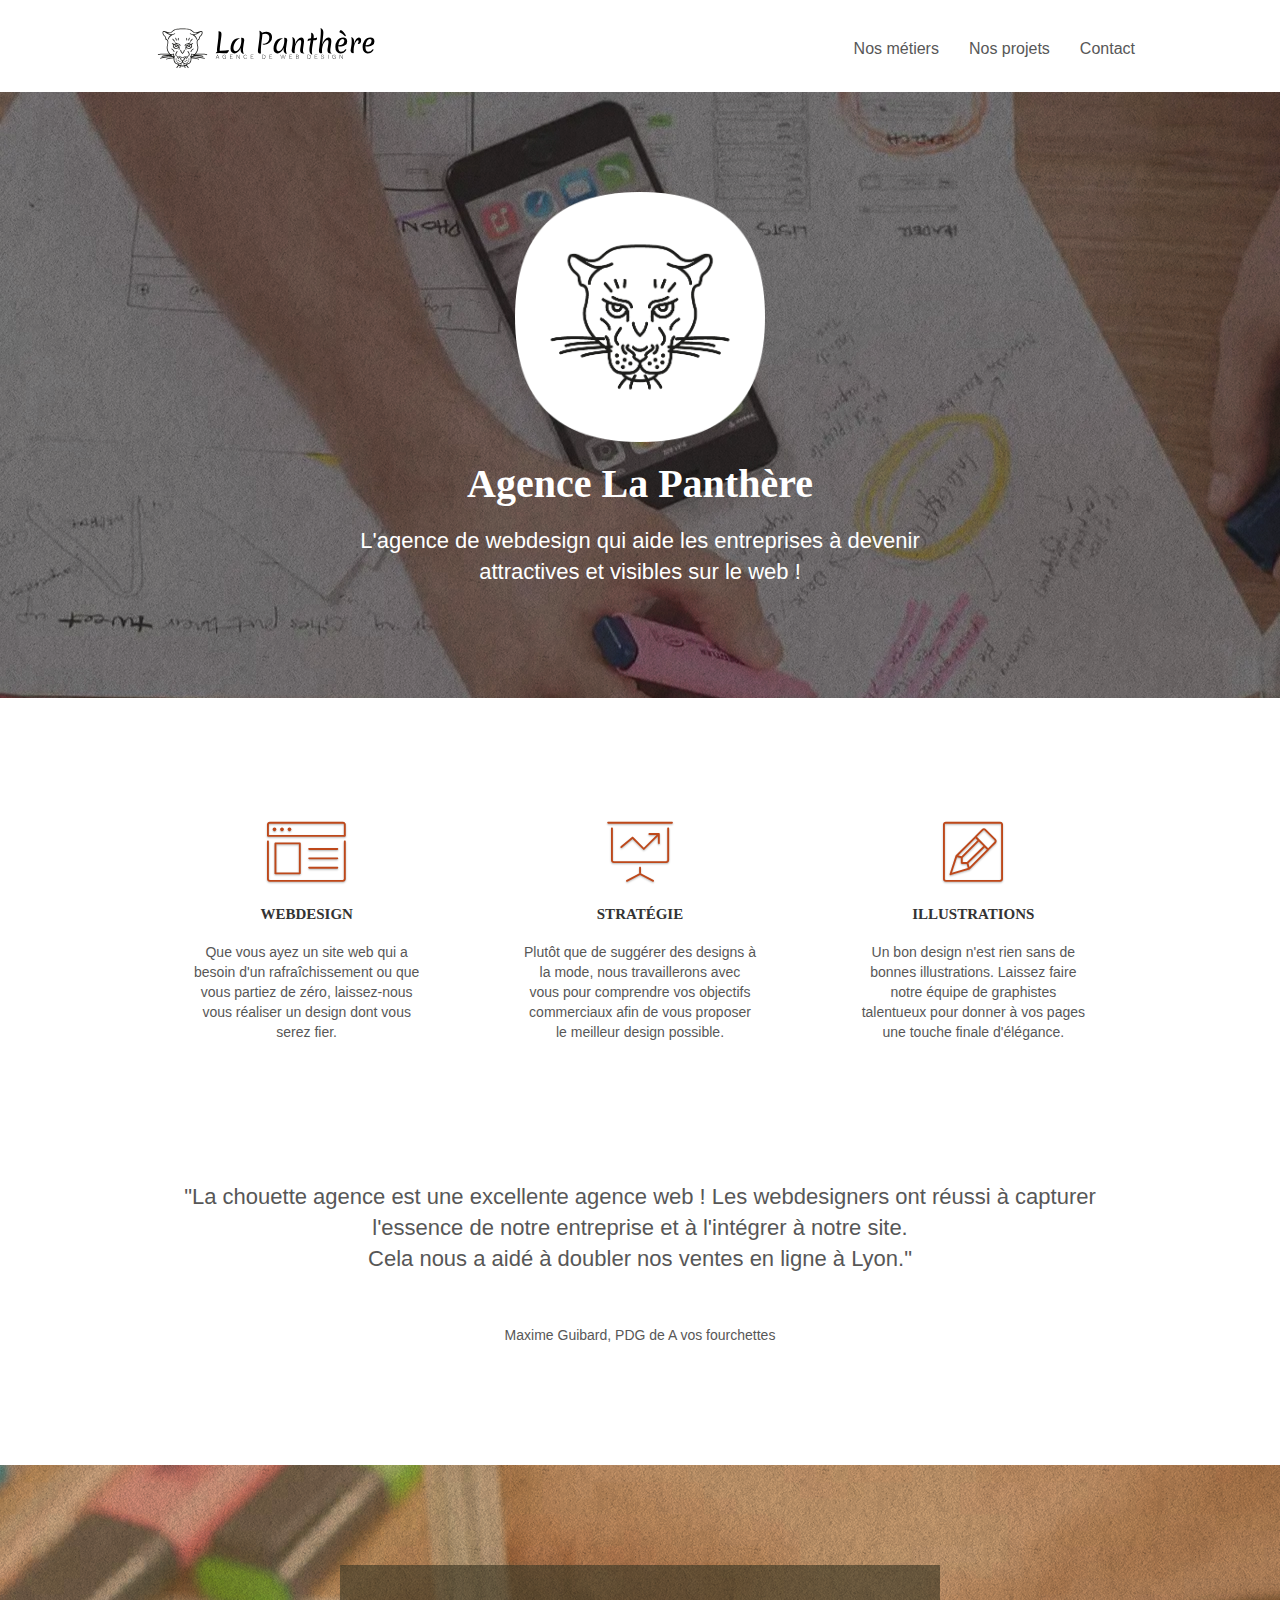
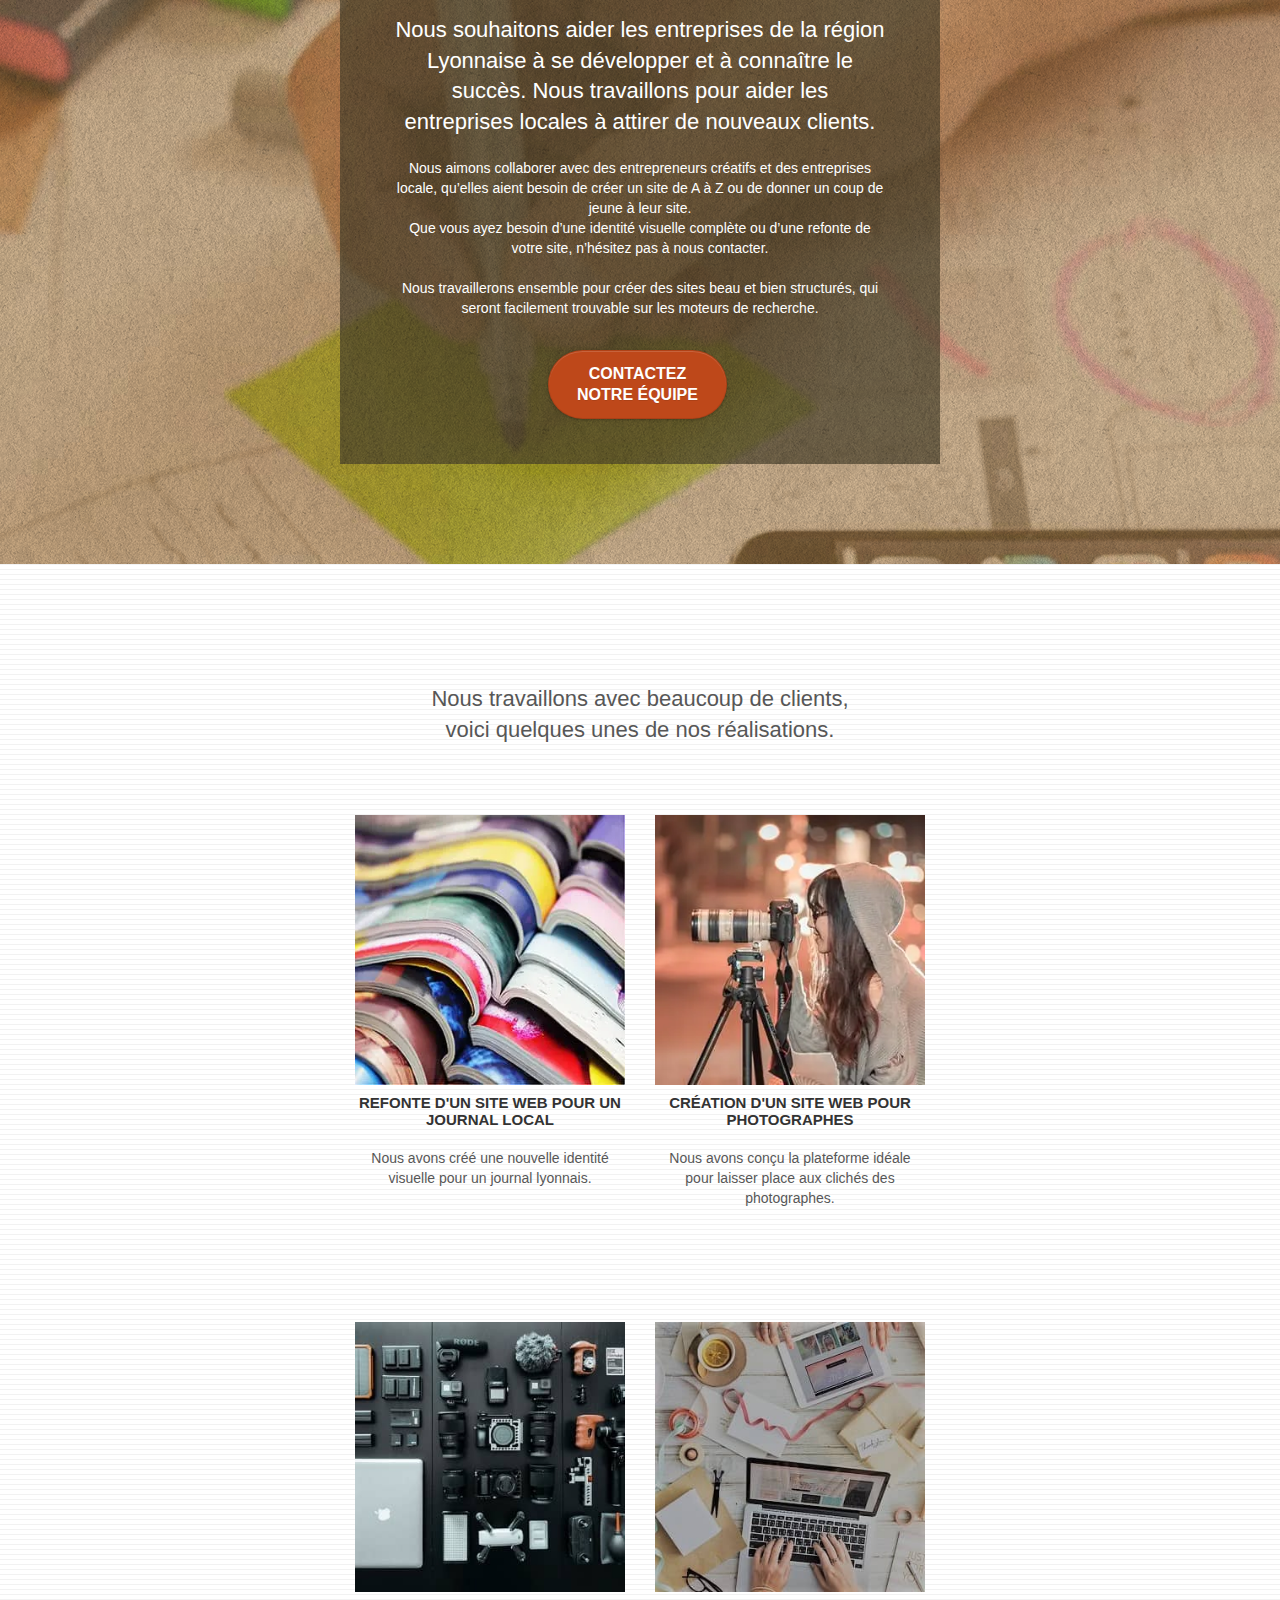
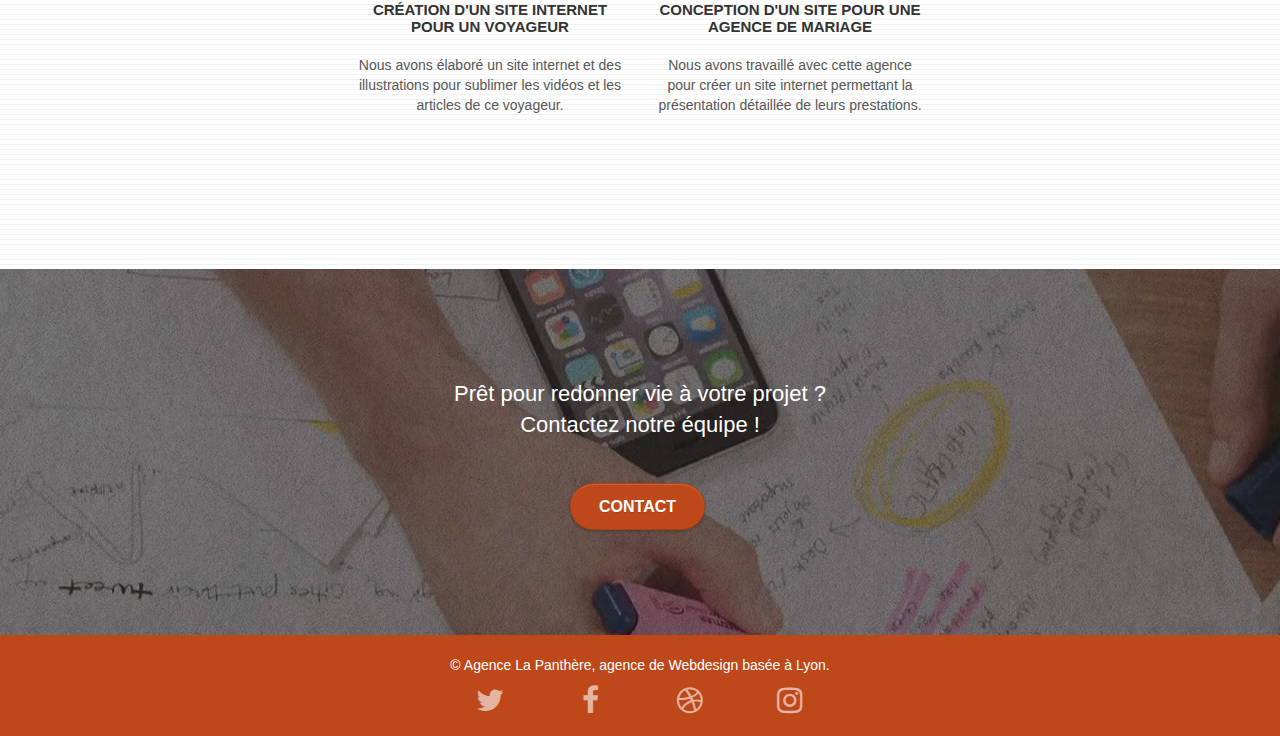
==== commit 294175b1: "final" ====
--- a/agenceLaPanthere_SiteUpdate/index.html
+++ b/agenceLaPanthere_SiteUpdate/index.html
@@ -10,7 +10,7 @@
 		<link rel="stylesheet" type="text/css" href="./css/bootstrap-min.css">
 		<link rel="stylesheet" type="text/css" href="./css/font-awesome-min.css">
 		<link rel="stylesheet" type="text/css" href="./css/et-line-min.css">
-		<link rel="stylesheet" type="text/css" href="style-min.css">
+		<link rel="stylesheet" type="text/css" href="./css/style-min.css">
 		<title>Découvrez la Panthère, la meilleure agence de Webdesign de Lyon !</title>
 		<!-- Analytics -->
 		<!-- Analytics END -->
--- a/agenceLaPanthere_SiteUpdate/css/et-line-min.css
+++ b/agenceLaPanthere_SiteUpdate/css/et-line-min.css
@@ -1 +1 @@
-@font-face{font-family:et-line;src:url(../fonts/et-line.eot);src:url(../fonts/et-line.eot?#iefix) format('embedded-opentype'),url(../fonts/et-line.woff) format('woff'),url(../fonts/et-line.ttf) format('truetype'),url(../fonts/et-line.svg#et-line) format('svg');font-weight:400;font-style:normal}.et-icon-adjustments,.et-icon-alarmclock,.et-icon-anchor,.et-icon-aperture,.et-icon-attachment,.et-icon-bargraph,.et-icon-basket,.et-icon-beaker,.et-icon-bike,.et-icon-book-open,.et-icon-briefcase,.et-icon-browser,.et-icon-calendar,.et-icon-camera,.et-icon-caution,.et-icon-chat,.et-icon-circle-compass,.et-icon-clipboard,.et-icon-clock,.et-icon-cloud,.et-icon-compass,.et-icon-desktop,.et-icon-dial,.et-icon-document,.et-icon-documents,.et-icon-download,.et-icon-dribbble,.et-icon-edit,.et-icon-envelope,.et-icon-expand,.et-icon-facebook,.et-icon-flag,.et-icon-focus,.et-icon-gears,.et-icon-genius,.et-icon-gift,.et-icon-global,.et-icon-globe,.et-icon-googleplus,.et-icon-grid,.et-icon-happy,.et-icon-hazardous,.et-icon-heart,.et-icon-hotairballoon,.et-icon-hourglass,.et-icon-key,.et-icon-laptop,.et-icon-layers,.et-icon-lifesaver,.et-icon-lightbulb,.et-icon-linegraph,.et-icon-linkedin,.et-icon-lock,.et-icon-magnifying-glass,.et-icon-map,.et-icon-map-pin,.et-icon-megaphone,.et-icon-mic,.et-icon-mobile,.et-icon-newspaper,.et-icon-notebook,.et-icon-paintbrush,.et-icon-paperclip,.et-icon-pencil,.et-icon-phone,.et-icon-picture,.et-icon-pictures,.et-icon-piechart,.et-icon-presentation,.et-icon-pricetags,.et-icon-printer,.et-icon-profile-female,.et-icon-profile-male,.et-icon-puzzle,.et-icon-quote,.et-icon-recycle,.et-icon-refresh,.et-icon-ribbon,.et-icon-rss,.et-icon-sad,.et-icon-scissors,.et-icon-scope,.et-icon-search,.et-icon-shield,.et-icon-speedometer,.et-icon-strategy,.et-icon-streetsign,.et-icon-tablet,.et-icon-target,.et-icon-telescope,.et-icon-toolbox,.et-icon-tools,.et-icon-tools-2,.et-icon-trophy,.et-icon-tumblr,.et-icon-twitter,.et-icon-upload,.et-icon-video,.et-icon-wallet,.et-icon-wine{font-family:et-line;speak:none;font-style:normal;font-weight:400;font-variant:normal;text-transform:none;line-height:1;-webkit-font-smoothing:antialiased;-moz-osx-font-smoothing:grayscale;display:inline-block}.et-icon-mobile:before{content:"\e000"}.et-icon-laptop:before{content:"\e001"}.et-icon-desktop:before{content:"\e002"}.et-icon-tablet:before{content:"\e003"}.et-icon-phone:before{content:"\e004"}.et-icon-document:before{content:"\e005"}.et-icon-documents:before{content:"\e006"}.et-icon-search:before{content:"\e007"}.et-icon-clipboard:before{content:"\e008"}.et-icon-newspaper:before{content:"\e009"}.et-icon-notebook:before{content:"\e00a"}.et-icon-book-open:before{content:"\e00b"}.et-icon-browser:before{content:"\e00c"}.et-icon-calendar:before{content:"\e00d"}.et-icon-presentation:before{content:"\e00e"}.et-icon-picture:before{content:"\e00f"}.et-icon-pictures:before{content:"\e010"}.et-icon-video:before{content:"\e011"}.et-icon-camera:before{content:"\e012"}.et-icon-printer:before{content:"\e013"}.et-icon-toolbox:before{content:"\e014"}.et-icon-briefcase:before{content:"\e015"}.et-icon-wallet:before{content:"\e016"}.et-icon-gift:before{content:"\e017"}.et-icon-bargraph:before{content:"\e018"}.et-icon-grid:before{content:"\e019"}.et-icon-expand:before{content:"\e01a"}.et-icon-focus:before{content:"\e01b"}.et-icon-edit:before{content:"\e01c"}.et-icon-adjustments:before{content:"\e01d"}.et-icon-ribbon:before{content:"\e01e"}.et-icon-hourglass:before{content:"\e01f"}.et-icon-lock:before{content:"\e020"}.et-icon-megaphone:before{content:"\e021"}.et-icon-shield:before{content:"\e022"}.et-icon-trophy:before{content:"\e023"}.et-icon-flag:before{content:"\e024"}.et-icon-map:before{content:"\e025"}.et-icon-puzzle:before{content:"\e026"}.et-icon-basket:before{content:"\e027"}.et-icon-envelope:before{content:"\e028"}.et-icon-streetsign:before{content:"\e029"}.et-icon-telescope:before{content:"\e02a"}.et-icon-gears:before{content:"\e02b"}.et-icon-key:before{content:"\e02c"}.et-icon-paperclip:before{content:"\e02d"}.et-icon-attachment:before{content:"\e02e"}.et-icon-pricetags:before{content:"\e02f"}.et-icon-lightbulb:before{content:"\e030"}.et-icon-layers:before{content:"\e031"}.et-icon-pencil:before{content:"\e032"}.et-icon-tools:before{content:"\e033"}.et-icon-tools-2:before{content:"\e034"}.et-icon-scissors:before{content:"\e035"}.et-icon-paintbrush:before{content:"\e036"}.et-icon-magnifying-glass:before{content:"\e037"}.et-icon-circle-compass:before{content:"\e038"}.et-icon-linegraph:before{content:"\e039"}.et-icon-mic:before{content:"\e03a"}.et-icon-strategy:before{content:"\e03b"}.et-icon-beaker:before{content:"\e03c"}.et-icon-caution:before{content:"\e03d"}.et-icon-recycle:before{content:"\e03e"}.et-icon-anchor:before{content:"\e03f"}.et-icon-profile-male:before{content:"\e040"}.et-icon-profile-female:before{content:"\e041"}.et-icon-bike:before{content:"\e042"}.et-icon-wine:before{content:"\e043"}.et-icon-hotairballoon:before{content:"\e044"}.et-icon-globe:before{content:"\e045"}.et-icon-genius:before{content:"\e046"}.et-icon-map-pin:before{content:"\e047"}.et-icon-dial:before{content:"\e048"}.et-icon-chat:before{content:"\e049"}.et-icon-heart:before{content:"\e04a"}.et-icon-cloud:before{content:"\e04b"}.et-icon-upload:before{content:"\e04c"}.et-icon-download:before{content:"\e04d"}.et-icon-target:before{content:"\e04e"}.et-icon-hazardous:before{content:"\e04f"}.et-icon-piechart:before{content:"\e050"}.et-icon-speedometer:before{content:"\e051"}.et-icon-global:before{content:"\e052"}.et-icon-compass:before{content:"\e053"}.et-icon-lifesaver:before{content:"\e054"}.et-icon-clock:before{content:"\e055"}.et-icon-aperture:before{content:"\e056"}.et-icon-quote:before{content:"\e057"}.et-icon-scope:before{content:"\e058"}.et-icon-alarmclock:before{content:"\e059"}.et-icon-refresh:before{content:"\e05a"}.et-icon-happy:before{content:"\e05b"}.et-icon-sad:before{content:"\e05c"}.et-icon-facebook:before{content:"\e05d"}.et-icon-twitter:before{content:"\e05e"}.et-icon-googleplus:before{content:"\e05f"}.et-icon-rss:before{content:"\e060"}.et-icon-tumblr:before{content:"\e061"}.et-icon-linkedin:before{content:"\e062"}.et-icon-dribbble:before{content:"\e063"}+@font-face{font-family:et-line;src:url(https://mathhetru.github.io/P4_laPanthere/agenceLaPanthere_SiteUpdate/fonts/et-line.eot);src:url(https://mathhetru.github.io/P4_laPanthere/agenceLaPanthere_SiteUpdate/fonts/et-line.eot?#iefix) format('embedded-opentype'),url(https://mathhetru.github.io/P4_laPanthere/agenceLaPanthere_SiteUpdate/fonts/et-line.woff) format('woff'),url(https://mathhetru.github.io/P4_laPanthere/agenceLaPanthere_SiteUpdate/fonts/et-line.ttf) format('truetype'),url(https://mathhetru.github.io/P4_laPanthere/agenceLaPanthere_SiteUpdate/fonts/et-line.svg#et-line) format('svg');font-weight:400;font-style:normal}.et-icon-browser,.et-icon-dribbble,.et-icon-edit,.et-icon-facebook,.et-icon-presentation,.et-icon-quote,.et-icon-target,.et-icon-twitter{font-family:et-line;speak:none;font-style:normal;font-weight:400;font-variant:normal;text-transform:none;line-height:1;-webkit-font-smoothing:antialiased;-moz-osx-font-smoothing:grayscale;display:inline-block}.et-icon-browser:before{content:"\e00c"}.et-icon-presentation:before{content:"\e00e"}.et-icon-edit:before{content:"\e01c"}.et-icon-target:before{content:"\e04e"}.et-icon-quote:before{content:"\e057"}.et-icon-facebook:before{content:"\e05d"}.et-icon-twitter:before{content:"\e05e"}.et-icon-dribbble:before{content:"\e063"}--- a/agenceLaPanthere_SiteUpdate/css/style-min.css
+++ b/agenceLaPanthere_SiteUpdate/css/style-min.css
@@ -0,0 +1 @@
+@font-face{font-family:Merienda;src:url(https://mathhetru.github.io/P4_laPanthere/agenceLaPanthere_SiteUpdate/https://mathhetru.github.io/P4_laPanthere/agenceLaPanthere_SiteUpdate/fonts/Merienda-Bold.ttf);src:url(fonts/Merienda-Bold.ttf) format('truetype');font-weight:400;font-style:normal}body{margin:0;padding:0;background:#fff;overflow-x:hidden}a,button{transition:all .3s ease-in-out;outline:0!important}a:hover{text-decoration:none;cursor:pointer}.bloc{width:100%;clear:both;background:50% 50% no-repeat;padding:0 50px;position:relative}.bloc .container{padding-left:0;padding-right:0}.bloc-lg{padding:100px 50px}.bloc-md{padding:100px}.bloc-sm{padding:20px 50px}.bg-b-edge,.bg-br-edge,.bg-center,.bg-l-edge,.bg-r-edge,.bg-repeat,.bg-t-edge{background-size:auto!important}.bg-repeat{background:repeat}.bg-t-edge{background:top no-repeat}.bloc-bg-texture::before{content:"";background-size:2px 2px;position:absolute;top:0;bottom:0;left:0;right:0}.texture-paper::before{background:url(https://mathhetru.github.io/P4_laPanthere/agenceLaPanthere_SiteUpdate/img/texture-paper.png);background-size:280px 280px}.b-parallax{background-attachment:fixed}.d-bloc{color:rgba(255,255,255,.7)}.d-bloc button:hover{color:rgba(255,255,255,.9)}.d-bloc .a-btn,.d-bloc .navbar a,.d-bloc .navbar-brand,.d-bloc a .icon-lg,.d-bloc a .icon-md,.d-bloc a .icon-sm,.d-bloc h1 a,.d-bloc h2 a,.d-bloc h3 a,.d-bloc h4 a,.d-bloc h5 a,.d-bloc h6 a,.d-bloc p a{color:rgba(255,255,255,.6)}.d-bloc .a-btn:hover,.d-bloc .navbar a:hover,.d-bloc .navbar-brand:hover,.d-bloc a:hover .icon-lg,.d-bloc a:hover .icon-md,.d-bloc a:hover .icon-sm,.d-bloc h1 a:hover,.d-bloc h2 a:hover,.d-bloc h3 a:hover,.d-bloc h4 a:hover,.d-bloc h5 a:hover,.d-bloc h6 a:hover,.d-bloc p a:hover{color:rgba(255,255,255,1)}.d-bloc .navbar-toggle .icon-bar{background:rgba(255,255,255,1)}.l-bloc{color:rgba(0,0,0,.5)}.l-bloc button:hover{color:rgba(0,0,0,.7)}.l-bloc .a-btn,.l-bloc .navbar a,.l-bloc .navbar-brand,.l-bloc a .icon-lg,.l-bloc a .icon-md,.l-bloc a .icon-sm,.l-bloc h1 a,.l-bloc h2 a,.l-bloc h3 a,.l-bloc h4 a,.l-bloc h5 a,.l-bloc h6 a,.l-bloc p a{color:rgba(0,0,0,.6)}.l-bloc .a-btn:hover,.l-bloc .navbar a:hover,.l-bloc .navbar-brand:hover,.l-bloc a:hover .icon-lg,.l-bloc a:hover .icon-md,.l-bloc a:hover .icon-sm,.l-bloc h1 a:hover,.l-bloc h2 a:hover,.l-bloc h3 a:hover,.l-bloc h4 a:hover,.l-bloc h5 a:hover,.l-bloc h6 a:hover,.l-bloc p a:hover{color:rgba(0,0,0,1)}.l-bloc .navbar-toggle .icon-bar{color:rgba(0,0,0,.6)}.voffset{margin-top:30px}.voffset-lg{margin-top:80px}.row-no-gutters{margin-right:0;margin-left:0}.row.row-no-gutters>[class*=" col-"],.row.row-no-gutters>[class^=col-]{padding-right:0;padding-left:0}#bloc-1-hero h1{font-size:40px;font-weight:700}.navbar{margin-bottom:0}.navbar-brand{height:auto;padding:3px 15px;font-size:25px;font-weight:400;font-weight:600;line-height:44px}.navbar-brand img{max-height:200px;margin:0 5px 0 0;display:inline}.navbar-brand img[src$=svg]{min-width:250px}.nav-center .navbar-brand img{margin:0}.navbar .nav{padding-top:2px;margin-right:-16px;float:right}.nav>li{float:left;margin-top:4px;font-size:16px}.nav>li a:focus,.nav>li a:hover{background:0 0}.navbar-toggle{margin:10px 10px 0 0;border:0}.navbar-toggle:hover{background:0 0!important}.navbar-toggle .icon-bar{background-color:rgba(0,0,0,.5);width:26px}@media (min-width:768px){.site-navigation{position:absolute;top:50%;right:20px;transform:translate(0,-50%)}.nav-center{text-align:center}.nav-center .navbar-header{width:100%}.nav-center .nav>li,.nav-center .navbar-brand,.nav-center .navbar-header{float:none;display:inline-block}.nav-center .site-navigation{position:relative;width:100%;right:0;margin-right:0;margin-top:20px}}.nav>li>.dropdown a{background:0 0!important;display:block;padding:14px 15px}.mg-md{margin-top:10px;margin-bottom:20px}.mg-lg{margin-top:10px;margin-bottom:40px}.btn{margin:0 5px 5px 0}.btn-d,.btn-d:focus,.btn-d:hover{color:#fff;background:rgba(0,0,0,.3)}button{outline:0!important}.btn-rd{border-radius:40px}.btn-clean{border:1px solid rgba(0,0,0,.08);border-bottom-color:rgba(0,0,0,.1);text-shadow:0 1px 0 rgba(0,0,1,.1);box-shadow:0 1px 3px rgba(0,0,1,.25),inset 0 1px 0 0 rgba(255,255,255,.15)}.icon-md{font-size:30px!important}.icon-lg{font-size:60px!important}.sm-shadow{text-shadow:0 1px 2px rgba(0,0,0,.3)}.scrollToTop{width:40px;height:40px;position:fixed;bottom:20px;right:20px;opacity:0;transition:all .3s ease-in-out}.scrollToTop span{margin-top:6px}a[data-lightbox]{position:relative;display:block;text-align:center}a[data-lightbox]:hover::before{content:"+";font-family:HelveticaNeue-Light,"Helvetica Neue Light","Helvetica Neue",Helvetica,Arial;font-size:32px;width:50px;height:50px;margin-left:-25px;border-radius:50%;background:rgba(0,0,0,.6);color:#fff;font-weight:100;z-index:1;position:absolute;top:50%;transform:translateY(-50%)}a[data-lightbox]:hover img{opacity:.6;animation-fill-mode:none}.lightbox-caption{padding:20px;color:#fff;background:rgba(0,0,0,.5);position:absolute;left:15px;right:15px;bottom:5px}.snapshot-lb .lightbox-caption{padding:0;color:rgba(0,0,0,.5);background:0 0}.btn,a,h2,h3,h4,h5,h6,label,p{font-family:helvetica;font-weight:400;color:#575757!important}.add-blank{color:#fff!important}.container{max-width:1000px}.hero-bloc-text{font-size:38px}p{font-size:14px}.bloc-services{padding:0 50px}.bloc-services-titre{font-family:Merienda,cursive}.bloc-services-text{text-align:center!important}.tight-width-whitespace{max-width:600px;margin:auto auto auto auto}.h1{font-size:20px;font-family:"Open Sans"}.cta-hero{margin-top:22px;color:#fff!important;text-transform:uppercase;padding:12px 28px 12px 28px;font-size:16px;font-weight:700}.social{max-width:400px;margin:auto auto auto auto}h2{font-size:22px;line-height:1.4em}h3{font-size:15px;text-transform:uppercase;font-weight:700;color:#333!important}.med-width-whitespace{max-width:1200px;margin:auto auto auto auto;box-shadow:0 0 0 #000}h4{color:#333!important}.icons{margin-bottom:14px;margin-top:24px}.white{color:#fff!important}.col-sm-6{margin-top:60px}.portfolio-thumb{width:100%}.portfolio-row{margin-bottom:44px}.black-background{background-color:rgba(92,82,56,.7);padding:40px 40px 40px 40px}.bgc-white{background-color:#fff}.bgc-dark-slate-blue{background-color:#364577}.bgc-atomic-tangerine{background-color:#be481a}.tc-white{color:#fff!important;position:relative}.btn-atomic-tangerine{background:#be481a;color:#fff!important}.btn-atomic-tangerine:hover{background:#c27956!important;color:#000!important}.icon-dark-slate-blue{color:#be481a!important;border-color:grey!important}.bg-lines-h2-bg{background-image:url(https://mathhetru.github.io/P4_laPanthere/agenceLaPanthere_SiteUpdate/img/lines-h2-bg.png)}.bg-banniere{background-image:url(https://mathhetru.github.io/P4_laPanthere/agenceLaPanthere_SiteUpdate/img/agence-la-panthere.webp)}.bg-presentation{background-image:url(https://mathhetru.github.io/P4_laPanthere/agenceLaPanthere_SiteUpdate/img/image-de-presentation.webp)}.width-logo{height:250px}.add-font{font-family:Merienda,cursive}.text-quote{margin:50px}.text-nav:hover{color:#000!important;font-weight:700}.titre-portfolio{color:#575757!important;padding-left:20px!important;padding-right:20px!important}@media (max-width:1024px){.bloc{padding-left:20px;padding-right:20px}}@media (max-width:992px) and (min-width:768px){.navbar .nav{max-width:80%}.nav-center.navbar .nav{max-width:100%}}@media only screen and (min-width:768px) and (max-width:1024px) and (orientation:landscape){.b-parallax{background-attachment:scroll}}@media only screen and (min-width:1024px) and (max-width:1366px){.b-parallax{background-attachment:scroll}}@media (max-width:991px){.container{width:100%}.b-parallax{background-attachment:scroll}#hero-bloc,.page-container{overflow-x:hidden;position:relative}}@media (max-width:767px){.page-container{overflow-x:hidden;position:relative}h1,h2,h3,h4,h5,h6,p{padding-left:10px!important;padding-right:10px!important}.b-parallax{background-attachment:scroll}.navbar .nav{padding-top:0;border-top:1px solid rgba(0,0,0,.2);float:none!important}.navbar.row{margin-left:0;margin-right:0}.site-navigation{position:inherit;transform:none}.nav>li{margin-top:0;border-bottom:1px solid rgba(0,0,0,.1);background:rgba(0,0,0,.05);text-align:left;padding-left:15px;width:100%}.nav>li:hover{background:rgba(0,0,0,.08)}#hero-bloc .navbar .nav{background:rgba(0,0,0,.8)}#hero-bloc .navbar .nav a{color:rgba(255,255,255,.6)}.hero{padding:50px 0}.hero-nav{left:-1px;right:-1px}.navbar-collapse{padding:0;overflow-x:hidden;box-shadow:none}.navbar-brand img{max-height:40px;width:auto}.bloc{padding-left:0;padding-right:0}.bloc-lg{padding:40px 0}.bloc-md,.bloc-sm{padding-left:0;padding-right:0}.a-block{padding:0 10px}.voffset{margin-top:5px}.voffset-md{margin-top:20px}.voffset-lg{margin-top:30px}}@media (max-width:767px){.bloc{padding-right:20px;padding-left:20px}.text-quote{margin:60px 50px}.social{display:flex;justify-content:space-around;flex-direction:row;margin:0}}@media (max-width:400px){.social{flex-direction:row;margin:0}}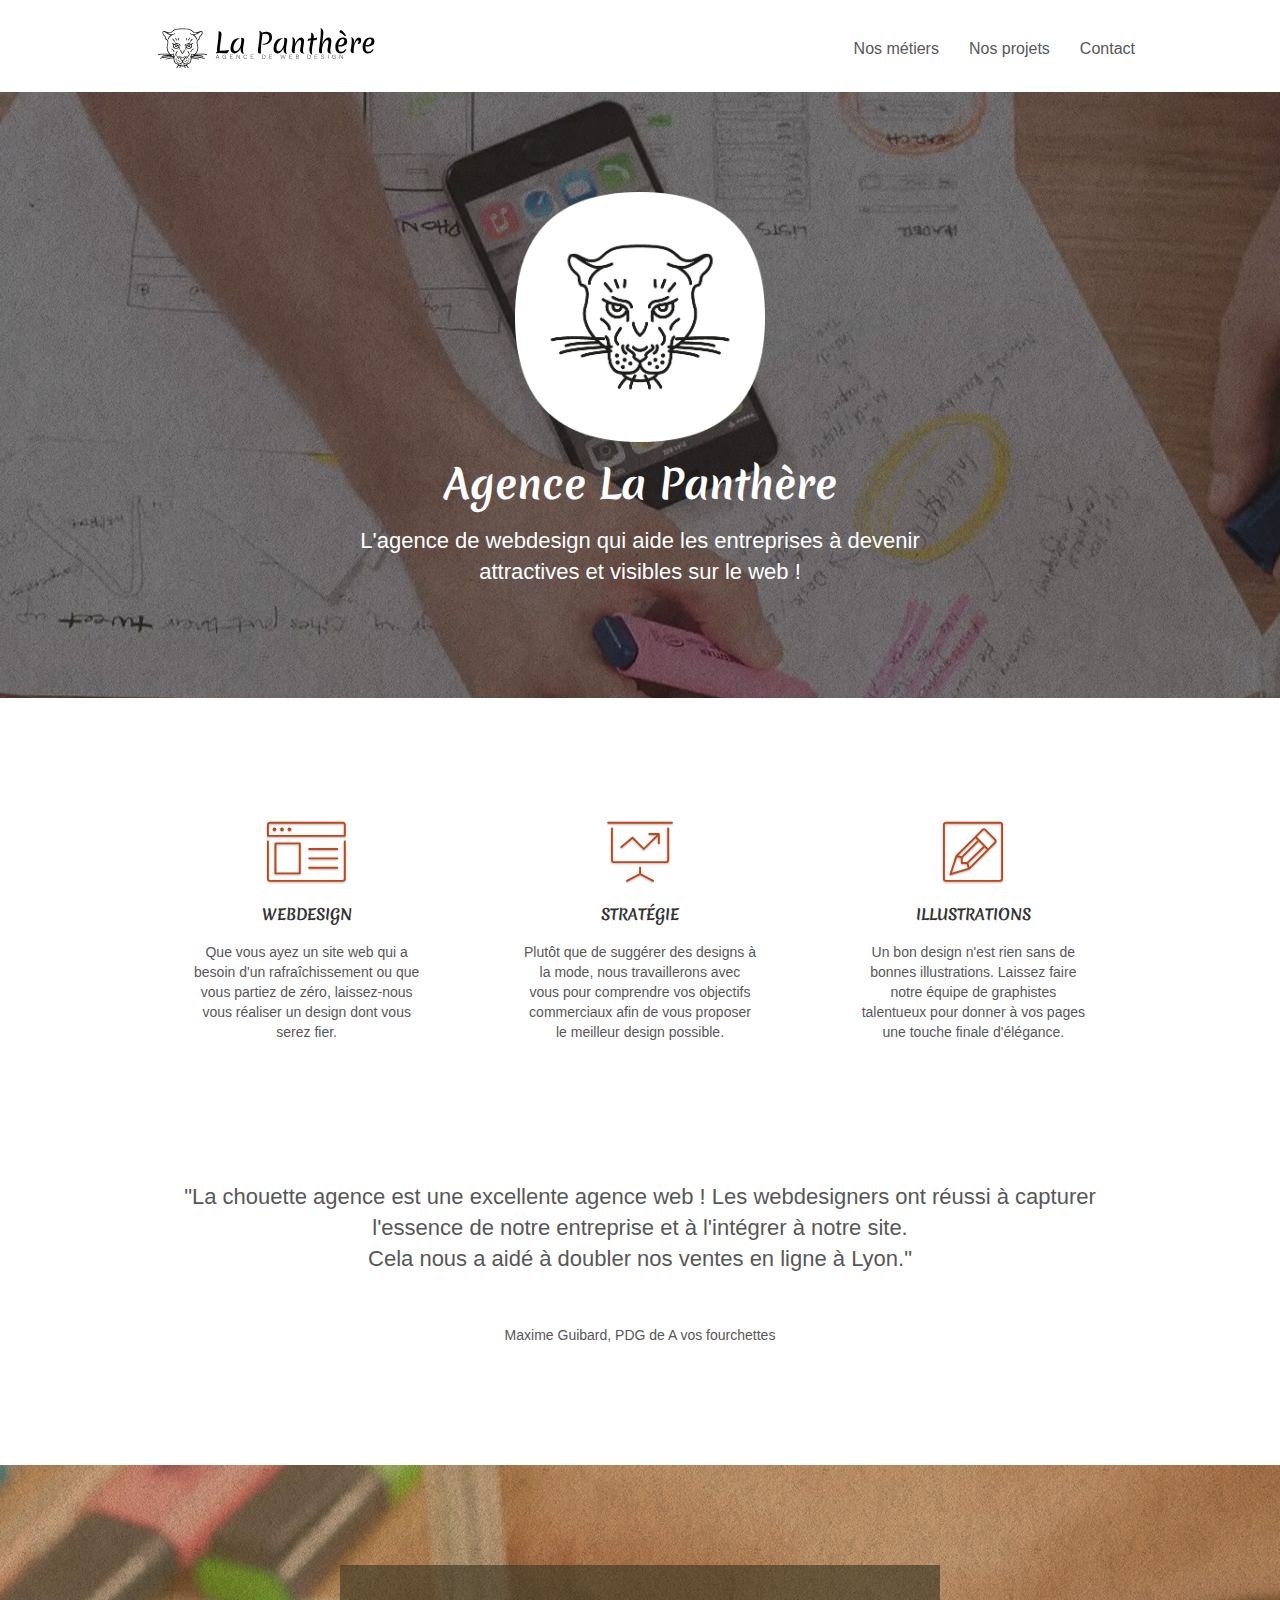
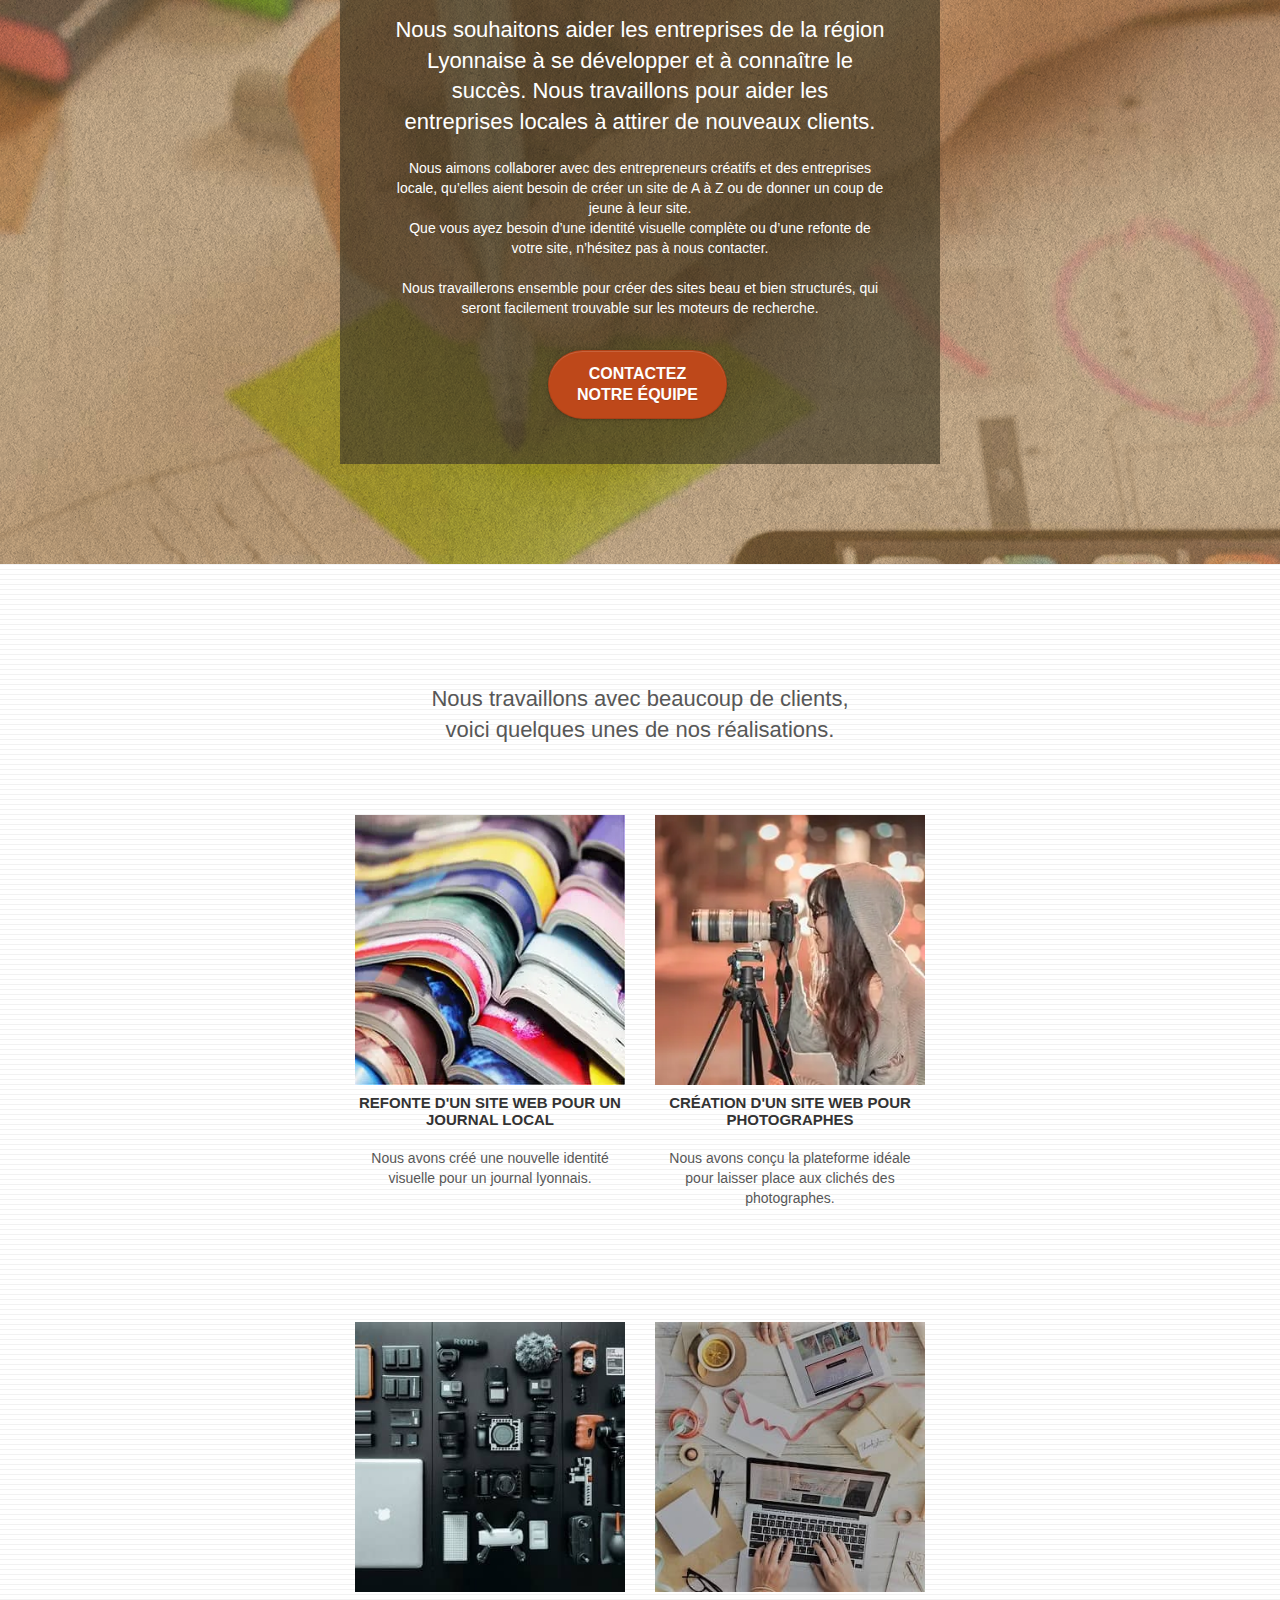
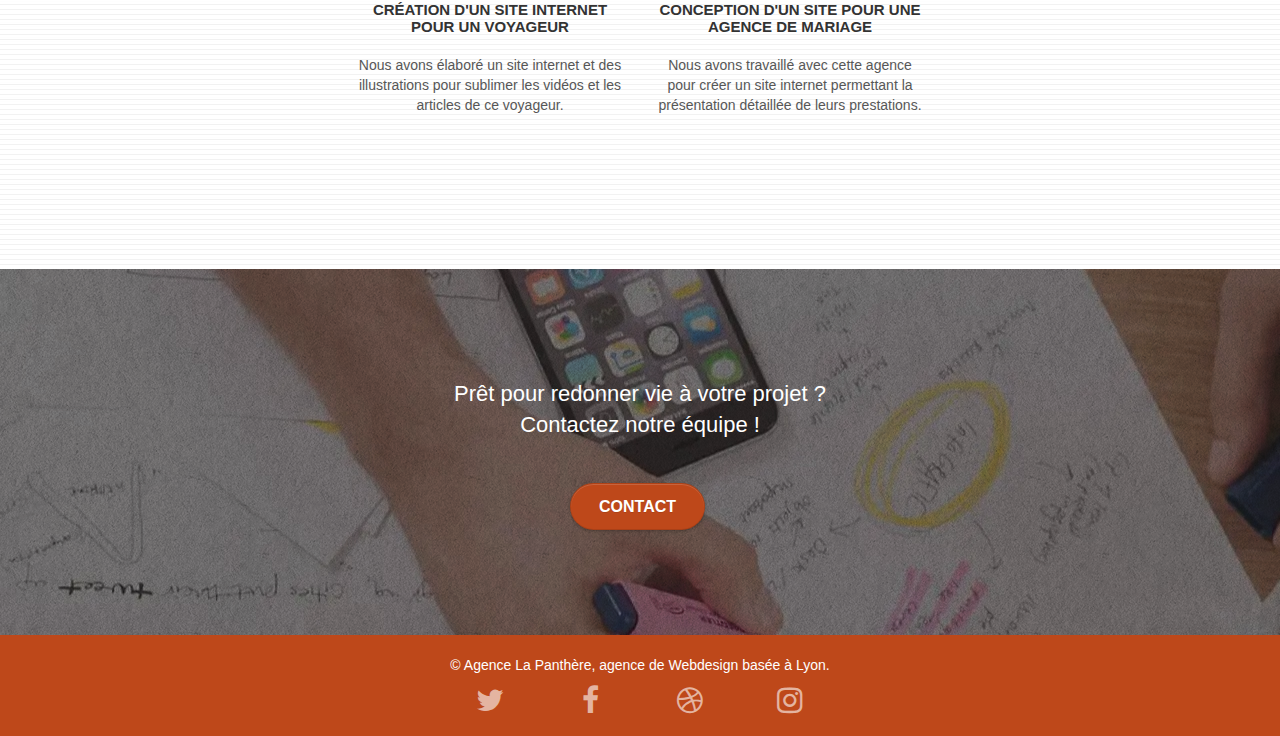
==== commit 33f535fd: "final" ====
--- a/agenceLaPanthere_SiteUpdate/index.html
+++ b/agenceLaPanthere_SiteUpdate/index.html
@@ -10,7 +10,7 @@
 		<link rel="stylesheet" type="text/css" href="./css/bootstrap-min.css">
 		<link rel="stylesheet" type="text/css" href="./css/font-awesome-min.css">
 		<link rel="stylesheet" type="text/css" href="./css/et-line-min.css">
-		<link rel="stylesheet" type="text/css" href="./css/style-min.css">
+		<link rel="stylesheet" type="text/css" href="style-min.css">
 		<title>Découvrez la Panthère, la meilleure agence de Webdesign de Lyon !</title>
 		<!-- Analytics -->
 		<!-- Analytics END -->
--- a/agenceLaPanthere_SiteUpdate/style-min.css
+++ b/agenceLaPanthere_SiteUpdate/style-min.css
@@ -0,0 +1 @@
+@font-face{font-family:'Merienda';src:url('./fonts/Merienda-Bold.ttf');src:url('./fonts/Merienda-Bold.ttf') format('truetype');font-weight:normal;font-style:normal}body{margin:0;padding:0;background:#FFF;overflow-x:hidden}a,button{transition:all .3s ease-in-out;outline:none!important}a:hover{text-decoration:none;cursor:pointer}#page-loading-blocs-notifaction{position:fixed;top:0;bottom:0;width:100%;z-index:100000;background:#FFFFFF url("./img/pageload-spinner.gif") no-repeat center center}.bloc{width:100%;clear:both;background:50% 50% no-repeat;padding:0 50px;position:relative}.bloc .container{padding-left:0;padding-right:0}.bloc-lg{padding:100px 50px}.bloc-md{padding:100px}.bloc-sm{padding:20px 50px}.bg-center,.bg-l-edge,.bg-r-edge,.bg-t-edge,.bg-b-edge,.bg-tl-edge,.bg-bl-edge,.bg-tr-edge,.bg-br-edge,.bg-repeat{background-size:auto!important}.bg-repeat{background:repeat}.bg-t-edge{background:top no-repeat}.bloc-bg-texture::before{content:"";background-size:2px 2px;position:absolute;top:0;bottom:0;left:0;right:0}.texture-paper::before{background:url("./img/texture-paper.png");background-size:280px 280px}.b-parallax{background-attachment:fixed}.d-bloc{color:rgba(255,255,255,.7)}.d-bloc button:hover{color:rgba(255,255,255,.9)}.d-bloc .icon-round,.d-bloc .icon-square,.d-bloc .icon-rounded,.d-bloc .icon-semi-rounded-a,.d-bloc .icon-semi-rounded-b{border-color:rgba(255,255,255,.9)}.d-bloc .divider-h span{border-color:rgba(255,255,255,.2)}.d-bloc .a-btn,.d-bloc .navbar a,.d-bloc .navbar-brand,.d-bloc a .icon-sm,.d-bloc a .icon-md,.d-bloc a .icon-lg,.d-bloc a .icon-xl,.d-bloc h1 a,.d-bloc h2 a,.d-bloc h3 a,.d-bloc h4 a,.d-bloc h5 a,.d-bloc h6 a,.d-bloc p a{color:rgba(255,255,255,.6)}.d-bloc .a-btn:hover,.d-bloc .navbar a:hover,.d-bloc .navbar-brand:hover,.d-bloc a:hover .icon-sm,.d-bloc a:hover .icon-md,.d-bloc a:hover .icon-lg,.d-bloc a:hover .icon-xl,.d-bloc h1 a:hover,.d-bloc h2 a:hover,.d-bloc h3 a:hover,.d-bloc h4 a:hover,.d-bloc h5 a:hover,.d-bloc h6 a:hover,.d-bloc p a:hover{color:rgba(255,255,255,1)}.d-bloc .navbar-toggle .icon-bar{background:rgba(255,255,255,1)}.d-bloc .btn-wire,.d-bloc .btn-wire:hover{color:rgba(255,255,255,1);border-color:rgba(255,255,255,1)}.d-bloc .panel{color:rgba(0,0,0,.5)}.d-bloc .panel button:hover{color:rgba(0,0,0,.7)}.d-bloc .panel icon{border-color:rgba(0,0,0,.7)}.d-bloc .panel .divider-h span{border-color:rgba(0,0,0,.1)}.d-bloc .panel .a-btn{color:rgba(0,0,0,.6)}.d-bloc .panel .a-btn:hover{color:rgba(0,0,0,1)}.d-bloc .panel .btn-wire,.d-bloc .panel .btn-wire:hover{color:rgba(0,0,0,.7);border-color:rgba(0,0,0,.3)}.d-bloc .panel,.l-bloc{color:rgba(0,0,0,.5)}.d-bloc .panel button:hover,.l-bloc button:hover{color:rgba(0,0,0,.7)}.l-bloc .icon-round,.l-bloc .icon-square,.l-bloc .icon-rounded,.l-bloc .icon-semi-rounded-a,.l-bloc .icon-semi-rounded-b{border-color:rgba(0,0,0,.7)}.d-bloc .panel .divider-h span,.l-bloc .divider-h span{border-color:rgba(0,0,0,.1)}.d-bloc .panel .a-btn,.l-bloc .a-btn,.l-bloc .navbar a,.l-bloc .navbar-brand,.l-bloc a .icon-sm,.l-bloc a .icon-md,.l-bloc a .icon-lg,.l-bloc a .icon-xl,.l-bloc h1 a,.l-bloc h2 a,.l-bloc h3 a,.l-bloc h4 a,.l-bloc h5 a,.l-bloc h6 a,.l-bloc p a{color:rgba(0,0,0,.6)}.d-bloc .panel .a-btn:hover,.l-bloc .a-btn:hover,.l-bloc .navbar a:hover,.l-bloc .navbar-brand:hover,.l-bloc a:hover .icon-sm,.l-bloc a:hover .icon-md,.l-bloc a:hover .icon-lg,.l-bloc a:hover .icon-xl,.l-bloc h1 a:hover,.l-bloc h2 a:hover,.l-bloc h3 a:hover,.l-bloc h4 a:hover,.l-bloc h5 a:hover,.l-bloc h6 a:hover,.l-bloc p a:hover{color:rgba(0,0,0,1)}.l-bloc .navbar-toggle .icon-bar{color:rgba(0,0,0,.6)}.d-bloc .panel .btn-wire,.d-bloc .panel .btn-wire:hover,.l-bloc .btn-wire,.l-bloc .btn-wire:hover{color:rgba(0,0,0,.7);border-color:rgba(0,0,0,.3)}.voffset{margin-top:30px}.voffset-lg{margin-top:80px}.row-no-gutters{margin-right:0;margin-left:0}.row.row-no-gutters>[class^="col-"],.row.row-no-gutters>[class*=" col-"]{padding-right:0;padding-left:0}#bloc-1-hero h1{font-size:40px;font-weight:700}.navbar{margin-bottom:0}.navbar-brand{height:auto;padding:3px 15px;font-size:25px;font-weight:normal;font-weight:600;line-height:44px}.navbar-brand img{max-height:200px;margin:0 5px 0 0;display:inline}.navbar-brand img[src$=svg]{min-width:250px}.nav-center .navbar-brand img{margin:0}.navbar .nav{padding-top:2px;margin-right:-16px;float:right}.nav>li{float:left;margin-top:4px;font-size:16px}.navbar-nav .open .dropdown-menu>li>a{text-align:inherit}.nav>li a:hover,.nav>li a:focus{background:transparent}.navbar-toggle{margin:10px 10px 0 0;border:0}.navbar-toggle:hover{background:transparent!important}.navbar-toggle .icon-bar{background-color:rgba(0,0,0,.5);width:26px}.nav-invert .navbar .nav{float:left}.nav-invert .navbar-header,.nav-invert .navbar-brand{float:right;position:relative}@media (min-width:768px){.site-navigation{position:absolute;top:50%;right:20px;transform:translate(0,-50%)}.nav>li .dropdown-menu a,.nav>li .dropdown-menu a:hover{color:#484848}.nav-invert .site-navigation{left:0;right:0}.nav-center{text-align:center}.nav-center .navbar-header{width:100%}.nav-center .navbar-header,.nav-center .navbar-brand,.nav-center .nav>li{float:none;display:inline-block}.nav-center .site-navigation{position:relative;width:100%;right:0;margin-right:0;margin-top:20px}.nav-center.mini-nav .navbar-toggle{float:none;margin:10px auto 0}}.nav>li>.dropdown a{background:none!important;display:block;padding:14px 15px}nav .caret{margin:0 5px}.dropdown-menu .dropdown-menu{top:-8px;left:100%}.dropdown-menu .dropmenu-flow-right{top:100%;left:0;margin-left:-1px;border-top-left-radius:0;border-top-right-radius:0}.dropdown-menu .dropdown span{border:4px solid black;border-top-color:transparent;border-right-color:transparent;border-bottom-color:transparent;margin:6px -5px 0 0!important;float:right}.mg-md{margin-top:10px;margin-bottom:20px}.mg-lg{margin-top:10px;margin-bottom:40px}.btn{margin:0 5px 5px 0}.btn.pull-right{margin:0 0 5px 5px}.btn-d,.btn-d:hover,.btn-d:focus{color:#FFF;background:rgba(0,0,0,.3)}button{outline:none!important}.btn-rd{border-radius:40px}.btn-clean{border:1px solid rgba(0,0,0,.08);border-bottom-color:rgba(0,0,0,.1);text-shadow:0 1px 0 rgba(0,0,1,.1);box-shadow:0 1px 3px rgba(0,0,1,.25),inset 0 1px 0 0 rgba(255,255,255,.15)}.icon-md{font-size:30px!important}.icon-lg{font-size:60px!important}.sm-shadow{text-shadow:0 1px 2px rgba(0,0,0,.3)}.panel-sq,.panel-sq .panel-heading,.panel-sq .panel-footer{border-radius:0}.panel-rd{border-radius:30px}.panel-rd .panel-heading{border-radius:29px 29px 0 0}.panel-rd .panel-footer{border-radius:0 0 29px 29px}.form-control{border-color:rgba(0,0,0,.1);box-shadow:none}.scrollToTop{width:40px;height:40px;position:fixed;bottom:20px;right:20px;opacity:0;transition:all .3s ease-in-out}.scrollToTop span{margin-top:6px}.showScrollTop{font-size:14px;opacity:1}a[data-lightbox]{position:relative;display:block;text-align:center}a[data-lightbox]:hover::before{content:"+";font-family:"HelveticaNeue-Light","Helvetica Neue Light","Helvetica Neue",Helvetica,Arial;font-size:32px;width:50px;height:50px;margin-left:-25px;border-radius:50%;background:rgba(0,0,0,.6);color:#FFF;font-weight:100;z-index:1;position:absolute;top:50%;transform:translateY(-50%)}a[data-lightbox]:hover img{opacity:.6;animation-fill-mode:none}#lightbox-modal{display:flex;align-items:center}#lightbox-modal .modal-dialog{width:90%;max-width:900px;margin:0 auto 0}#lightbox-modal .modal-dialog img{max-height:90vh;margin:0 auto}.lightbox-caption{padding:20px;color:#FFF;background:rgba(0,0,0,.5);position:absolute;left:15px;right:15px;bottom:5px}.close-lightbox{color:#FFF;font-size:30px;position:absolute;top:20px;right:20px;z-index:20;background:rgba(0,0,0,.5);border:none;line-height:30px;padding:0 9px 5px;opacity:.3}.close-lightbox:hover,.next-lightbox:hover,.prev-lightbox:hover{opacity:1.0;color:#FFF}.next-lightbox,.prev-lightbox{font-size:20px;color:rgba(255,255,255,.9);background:rgba(0,0,0,.5);transition:all .2s ease-in-out;position:absolute;top:45%;z-index:1;opacity:.4}.next-lightbox{padding:6px 8px 1px 13px;right:25px}.prev-lightbox{padding:6px 13px 1px 10px;left:25px}.snapshot-lb .modal-body{padding-bottom:45px}.snapshot-lb .lightbox-caption{padding:0;color:rgba(0,0,0,.5);background:none}h2,h3,h4,h5,h6,p,label,.btn,a{font-family:"helvetica";font-weight:400;color:#575757!important}.add-blank{color:white!important}.container{max-width:1000px}.hero-bloc-text{font-size:38px}.hero-bloc-text-sub{font-size:36px}.statement-bloc-text{line-height:26px;font-style:italic;font-size:20px;text-align:center;font-weight:lighter;max-width:520px;margin:auto auto auto auto}p{font-size:14px}.bloc-services{padding:0 50px}.bloc-services-titre{font-family:'Merienda',cursive}.bloc-services-text{text-align:center!important}.tight-width-whitespace{max-width:600px;margin:auto auto auto auto}.h1{font-size:20px;font-family:"Open Sans"}.cta-hero{margin-top:22px;color:#FFFFFF!important;text-transform:uppercase;padding:12px 28px 12px 28px;font-size:16px;font-weight:700}.social{max-width:400px;margin:auto auto auto auto}h2{font-size:22px;line-height:1.4em}h3{font-size:15px;text-transform:uppercase;font-weight:700;color:#333333!important}.med-width-whitespace{max-width:1200px;margin:auto auto auto auto;box-shadow:0 0 0 #000000}h4{color:#333333!important}.icons{margin-bottom:14px;margin-top:24px}.white{color:#FFFFFF!important}.col-sm-6{margin-top:60px}.portfolio-thumb{width:100%}.portfolio-row{margin-bottom:44px}.avatar{box-shadow:0 4px 9px rgba(0,0,0,.3)}.black-background{background-color:rgba(92,82,56,.7);padding:40px 40px 40px 40px}.bold-link{font-weight:900;text-decoration:underline!important}.bgc-white{background-color:#FFFFFF}.bgc-dark-slate-blue{background-color:#364577}.bgc-atomic-tangerine{background-color:#be481a}.tc-white{color:#FFFFFF!important;position:relative}.btn-atomic-tangerine{background:#be481a;color:#FFFFFF!important}.btn-atomic-tangerine:hover{background:#c27956!important;color:black!important}.ltc-white{color:#FFFFFF!important}.ltc-white:hover{color:#cccccc!important}.ltc-atomic-tangerine{color:#be481a!important}.ltc-atomic-tangerine:hover{color:#c27956!important}.icon-dark-slate-blue{color:#be481a!important;border-color:grey!important}.bg-dots-bg{background-image:url("./img/dots-bg.png")}.bg-lines-h2-bg{background-image:url("./img/lines-h2-bg.webp")}.bg-banniere{background-image:url("./img/agence-la-panthere.webp")}.bg-presentation{background-image:url("./img/image-de-presentation.webp")}.width-logo{height:250px}.add-font{font-family:'Merienda',cursive}.text-quote{margin:50px}.text-nav:hover{color:black!important;font-weight:bold}.titre-portfolio{color:#575757!important;padding-left:20px!important;padding-right:20px!important}.form-control:focus{border-color:#be481a!important}@media (max-width:1024px){.bloc{padding-left:20px;padding-right:20px}.bloc.full-width-bloc,.bloc-tile-2.full-width-bloc .container,.bloc-tile-3.full-width-bloc .container,.bloc-tile-4.full-width-bloc .container{padding-left:0;padding-right:0}}@media (max-width:992px) and (min-width:768px){.navbar .nav{max-width:80%}.nav-center.navbar .nav{max-width:100%}}@media only screen and (min-width:768px) and (max-width:1024px) and (orientation:landscape){.b-parallax{background-attachment:scroll}}@media only screen and (min-width:1024px) and (max-width:1366px){.b-parallax{background-attachment:scroll}}@media (max-width:991px){.container{width:100%}.b-parallax{background-attachment:scroll}.page-container,#hero-bloc{overflow-x:hidden;position:relative}.bloc-group,.bloc-group .bloc{display:block;width:100%}.bloc-fill-screen .fill-bloc-top-edge,.bloc-fill-screen .fill-bloc-bottom-edge{padding:0 20px}}@media (max-width:767px){.page-container{overflow-x:hidden;position:relative}h1,h2,h3,h4,h5,h6,p,#disqus_thread{padding-left:10px!important;padding-right:10px!important}.b-parallax{background-attachment:scroll}.navbar .nav{padding-top:0;border-top:1px solid rgba(0,0,0,.2);float:none!important}.navbar.row{margin-left:0;margin-right:0}.site-navigation{position:inherit;transform:none}.nav>li{margin-top:0;border-bottom:1px solid rgba(0,0,0,.1);background:rgba(0,0,0,.05);text-align:left;padding-left:15px;width:100%}.nav>li:hover{background:rgba(0,0,0,.08)}.dropdown .dropdown a .caret{float:none;margin:5px 0 0 10px!important;border:4px solid black;border-bottom-color:transparent;border-right-color:transparent;border-left-color:transparent}#hero-bloc .navbar .nav{background:rgba(0,0,0,.8)}#hero-bloc .navbar .nav a{color:rgba(255,255,255,.6)}.hero{padding:50px 0}.hero-nav{left:-1px;right:-1px}.navbar-collapse{padding:0;overflow-x:hidden;box-shadow:none}.navbar-brand img{max-height:40px;width:auto}.nav-invert .navbar-header{float:none;width:100%}.nav-invert .navbar-toggle{float:left;margin-left:10px}.bloc{padding-left:0;padding-right:0}.bloc-xxl,.bloc-xl,.bloc-lg{padding:40px 0}.bloc-sm,.bloc-md{padding-left:0;padding-right:0}.bloc-tile-2 .container,.bloc-tile-3 .container,.bloc-tile-4 .container,.bloc-fill-screen .fill-bloc-top-edge,.bloc-fill-screen .fill-bloc-bottom-edge{padding-left:0;padding-right:0}.a-block{padding:0 10px}.btn-dwn{display:none}.voffset{margin-top:5px}.voffset-md{margin-top:20px}.voffset-lg{margin-top:30px}form{padding:5px}.close-lightbox{display:inline-block}.blocsapp-device-iphone5{background-size:216px 425px;padding-top:60px;width:216px;height:425px}.blocsapp-device-iphone5 img{width:180px;height:320px}}@media (max-width:767px){.bloc{padding-right:20px;padding-left:20px}.bloc-mob-center-text{text-align:center}.text-quote{margin:60px 50px}.social{display:flex;justify-content:space-around;flex-direction:row;margin:0}}@media (max-width:400px){.social{flex-direction:row;margin:0}}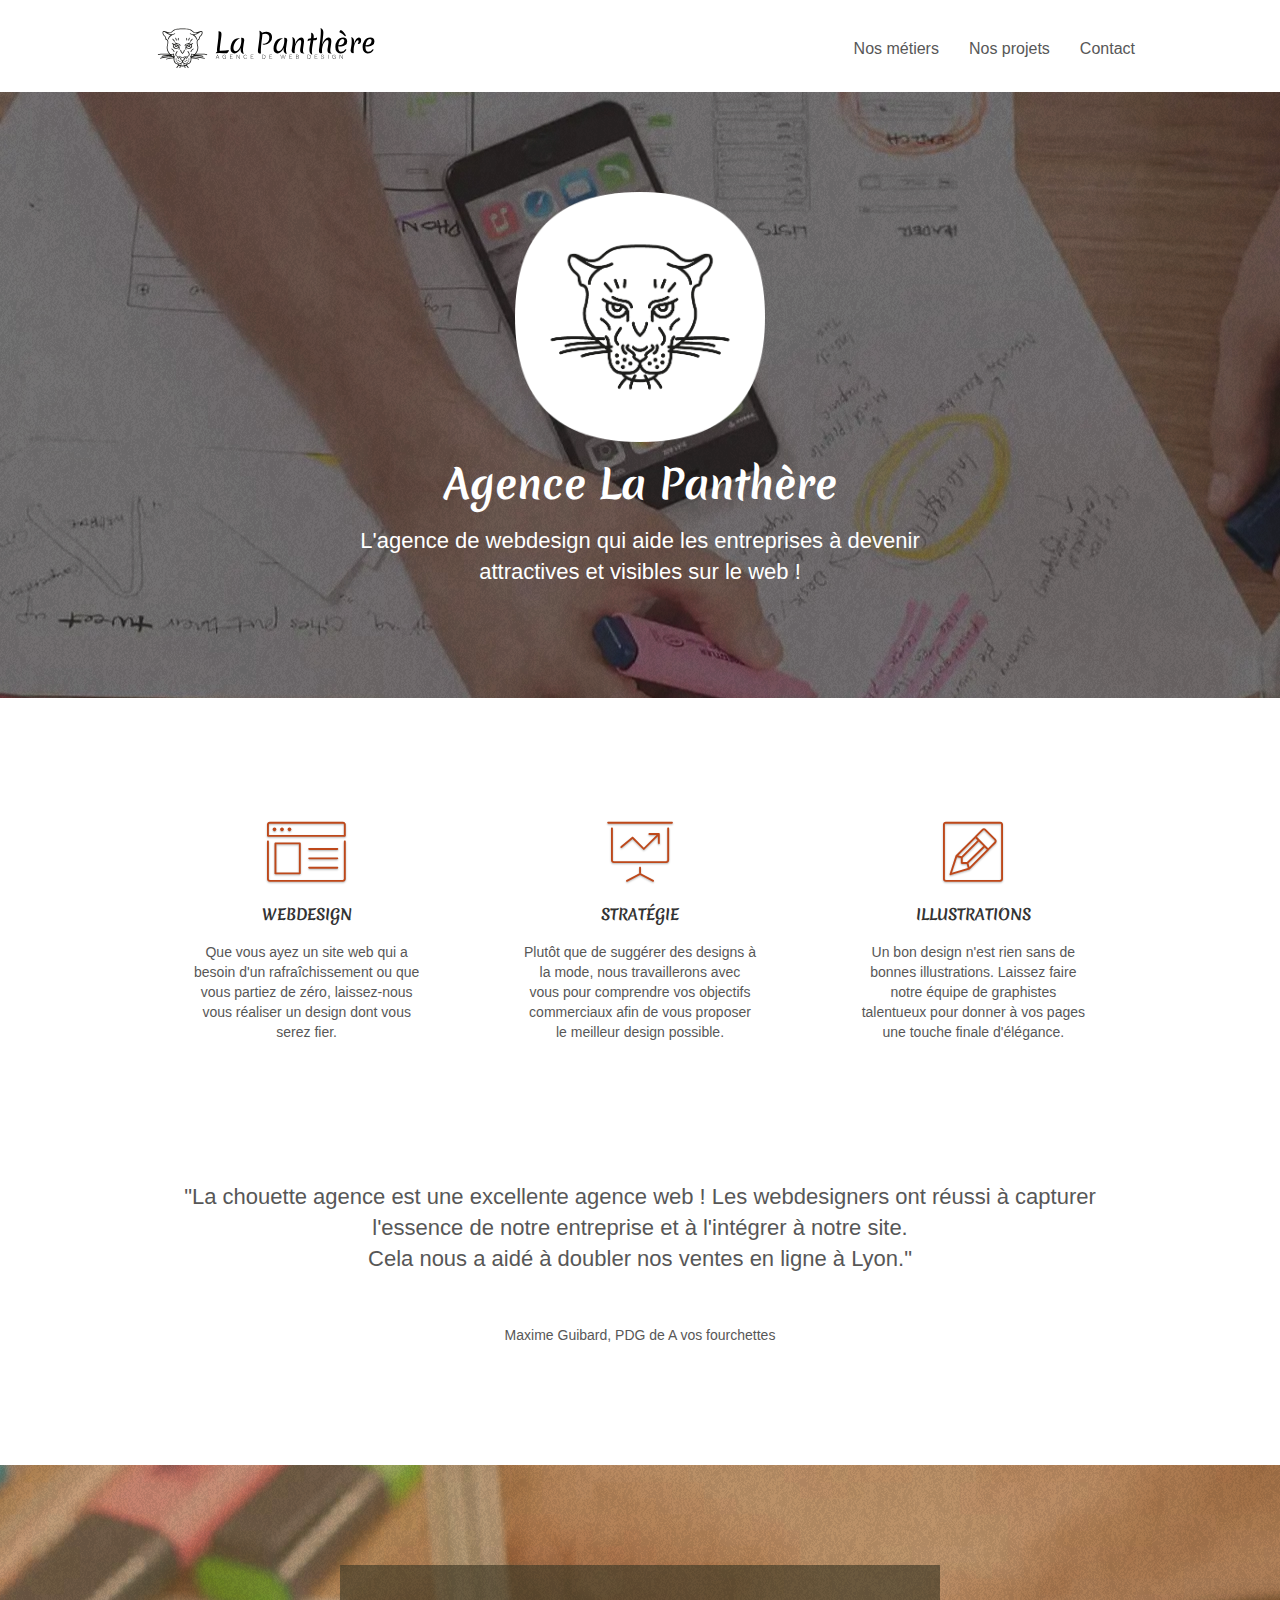
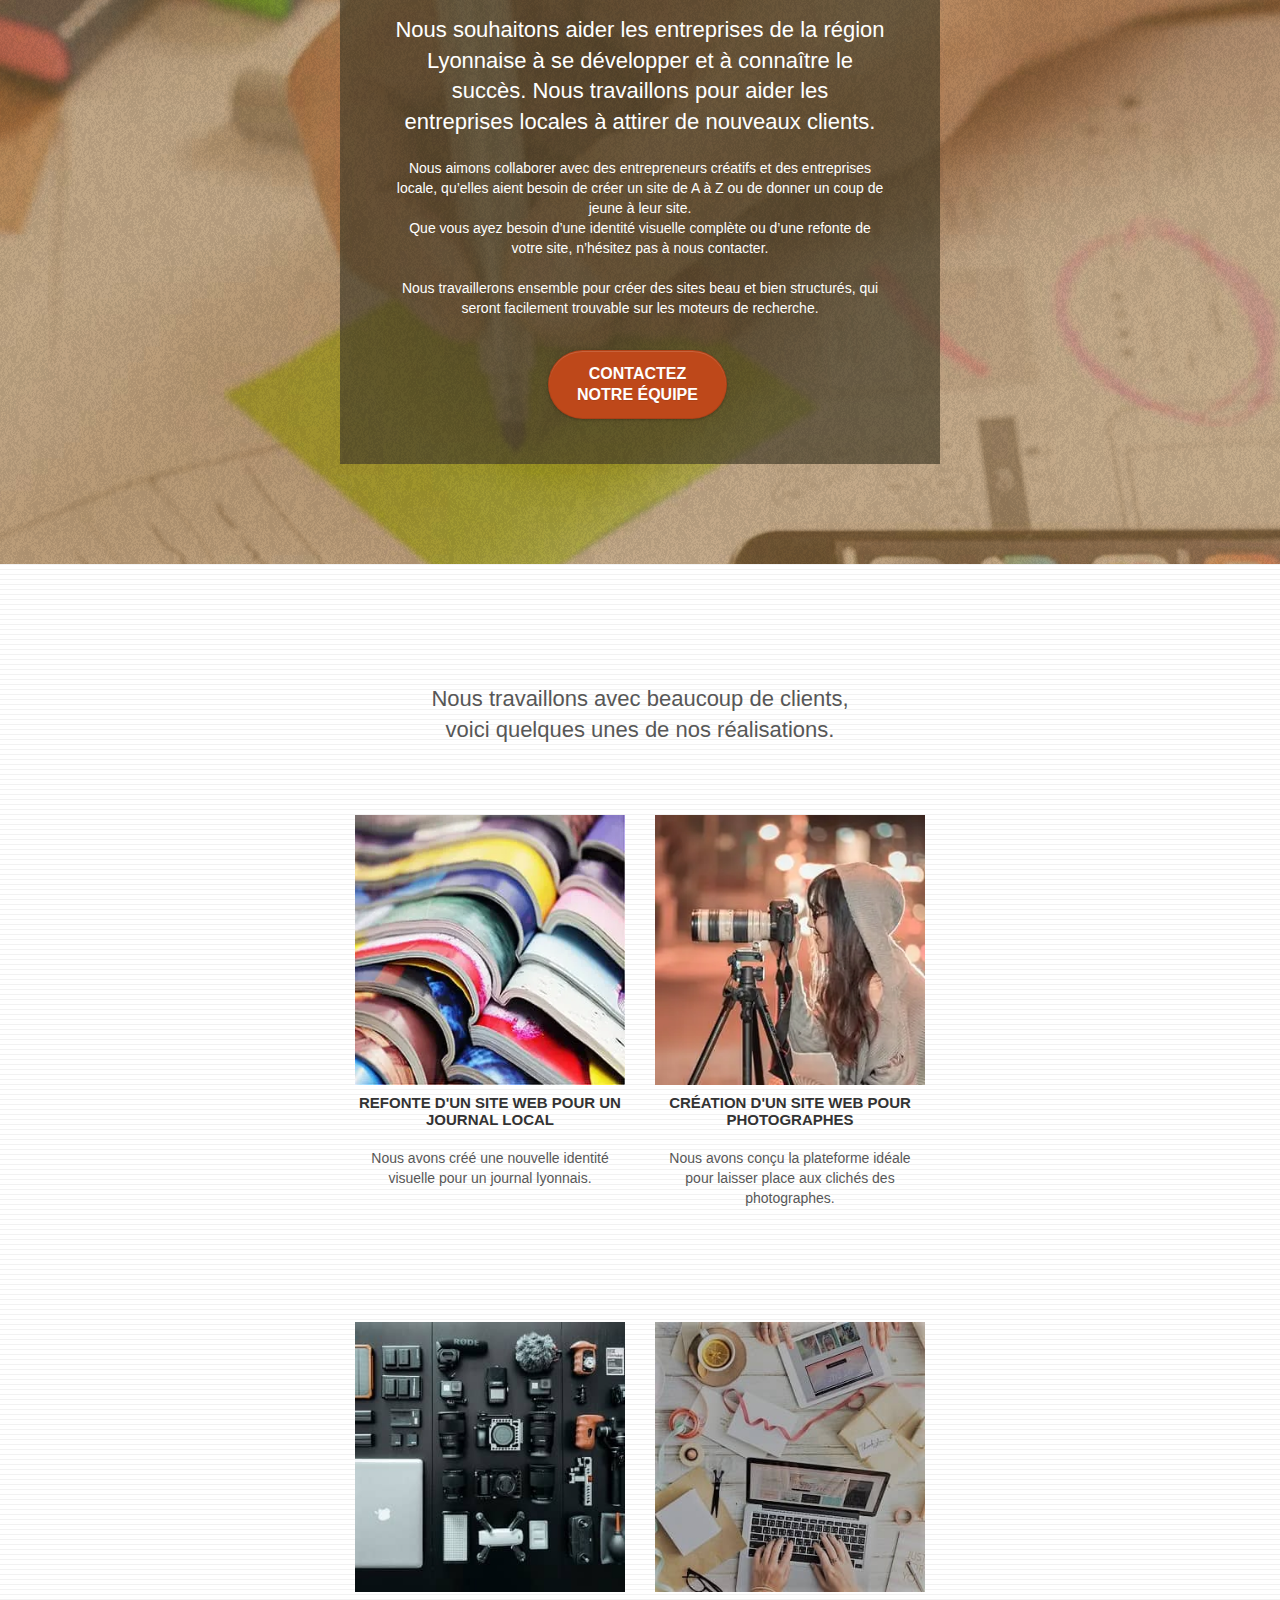
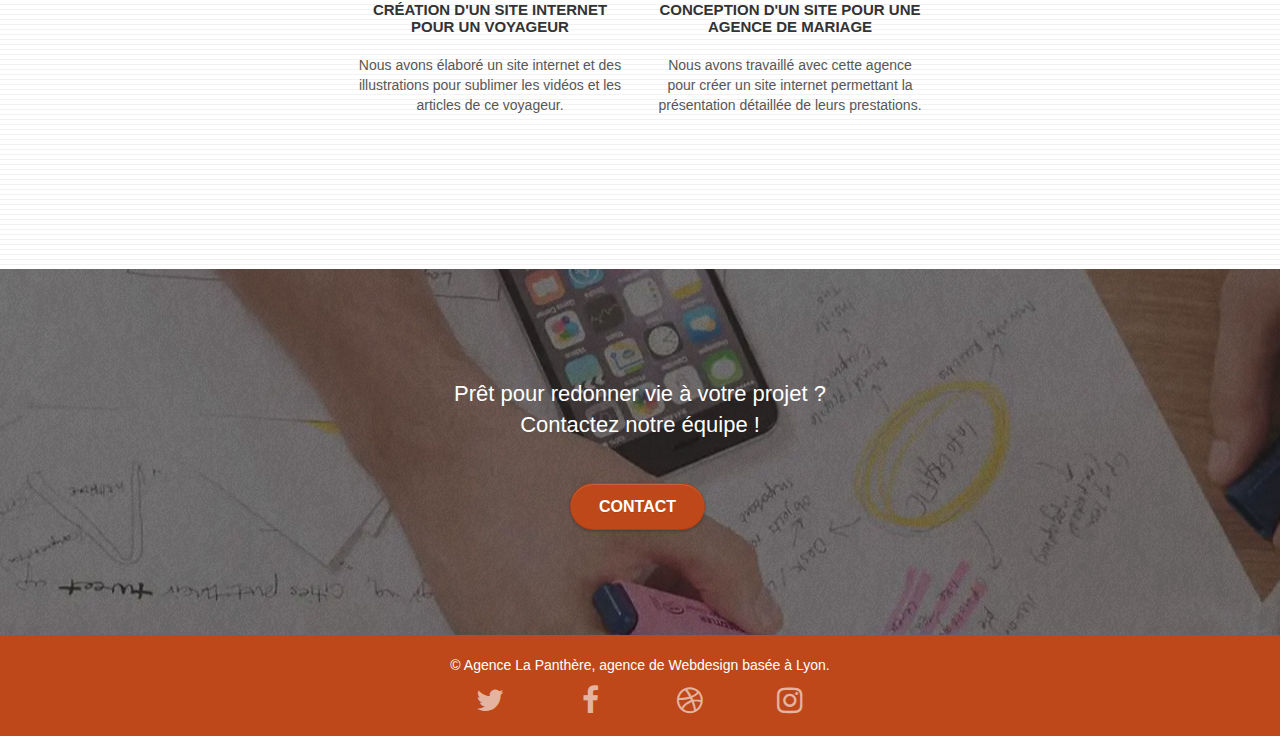
==== commit f1abd9d3: "seo final" ====
--- a/agenceLaPanthere_SiteUpdate/index.html
+++ b/agenceLaPanthere_SiteUpdate/index.html
@@ -6,7 +6,7 @@
 		<meta name="description" content="Vous recherchez une agence de webdesign sur Lyon ? L'agence La Panthère vous aide à définir votre projet digital et vous accompagnoe dans sa création, étape par étape !">
 		<meta name="robots" content="index, follow" />
 		<meta name="viewport" content="width=device-width, initial-scale=1.0, viewport-fit=cover">
-		<link rel="shortcut icon" type="image/png" href="./img/favicon.webp">
+		<link rel="shortcut icon" href="./img/favicon.webp">
 		<link rel="stylesheet" type="text/css" href="./css/bootstrap-min.css">
 		<link rel="stylesheet" type="text/css" href="./css/font-awesome-min.css">
 		<link rel="stylesheet" type="text/css" href="./css/et-line-min.css">
@@ -240,7 +240,7 @@
 		<!-- Footer - bloc-8 END -->
 
 		<!-- ScrollToTop Button -->
-		<a class="bloc-button btn btn-d scrollToTop add-blank" onclick="scrollToTarget('1')"><span class="fa fa-chevron-up"></span></a>
+		<a href="#" class="bloc-button btn btn-d scrollToTop add-blank" onclick="scrollToTarget('1')"><span class="fa fa-chevron-up"></span></a>
 		<!-- ScrollToTop Button END-->
 		
 		<!-- Principal conteneur END -->
--- a/agenceLaPanthere_SiteUpdate/style-min.css
+++ b/agenceLaPanthere_SiteUpdate/style-min.css
@@ -1 +1 @@
-@font-face{font-family:'Merienda';src:url('./fonts/Merienda-Bold.ttf');src:url('./fonts/Merienda-Bold.ttf') format('truetype');font-weight:normal;font-style:normal}body{margin:0;padding:0;background:#FFF;overflow-x:hidden}a,button{transition:all .3s ease-in-out;outline:none!important}a:hover{text-decoration:none;cursor:pointer}#page-loading-blocs-notifaction{position:fixed;top:0;bottom:0;width:100%;z-index:100000;background:#FFFFFF url("./img/pageload-spinner.gif") no-repeat center center}.bloc{width:100%;clear:both;background:50% 50% no-repeat;padding:0 50px;position:relative}.bloc .container{padding-left:0;padding-right:0}.bloc-lg{padding:100px 50px}.bloc-md{padding:100px}.bloc-sm{padding:20px 50px}.bg-center,.bg-l-edge,.bg-r-edge,.bg-t-edge,.bg-b-edge,.bg-tl-edge,.bg-bl-edge,.bg-tr-edge,.bg-br-edge,.bg-repeat{background-size:auto!important}.bg-repeat{background:repeat}.bg-t-edge{background:top no-repeat}.bloc-bg-texture::before{content:"";background-size:2px 2px;position:absolute;top:0;bottom:0;left:0;right:0}.texture-paper::before{background:url("./img/texture-paper.png");background-size:280px 280px}.b-parallax{background-attachment:fixed}.d-bloc{color:rgba(255,255,255,.7)}.d-bloc button:hover{color:rgba(255,255,255,.9)}.d-bloc .icon-round,.d-bloc .icon-square,.d-bloc .icon-rounded,.d-bloc .icon-semi-rounded-a,.d-bloc .icon-semi-rounded-b{border-color:rgba(255,255,255,.9)}.d-bloc .divider-h span{border-color:rgba(255,255,255,.2)}.d-bloc .a-btn,.d-bloc .navbar a,.d-bloc .navbar-brand,.d-bloc a .icon-sm,.d-bloc a .icon-md,.d-bloc a .icon-lg,.d-bloc a .icon-xl,.d-bloc h1 a,.d-bloc h2 a,.d-bloc h3 a,.d-bloc h4 a,.d-bloc h5 a,.d-bloc h6 a,.d-bloc p a{color:rgba(255,255,255,.6)}.d-bloc .a-btn:hover,.d-bloc .navbar a:hover,.d-bloc .navbar-brand:hover,.d-bloc a:hover .icon-sm,.d-bloc a:hover .icon-md,.d-bloc a:hover .icon-lg,.d-bloc a:hover .icon-xl,.d-bloc h1 a:hover,.d-bloc h2 a:hover,.d-bloc h3 a:hover,.d-bloc h4 a:hover,.d-bloc h5 a:hover,.d-bloc h6 a:hover,.d-bloc p a:hover{color:rgba(255,255,255,1)}.d-bloc .navbar-toggle .icon-bar{background:rgba(255,255,255,1)}.d-bloc .btn-wire,.d-bloc .btn-wire:hover{color:rgba(255,255,255,1);border-color:rgba(255,255,255,1)}.d-bloc .panel{color:rgba(0,0,0,.5)}.d-bloc .panel button:hover{color:rgba(0,0,0,.7)}.d-bloc .panel icon{border-color:rgba(0,0,0,.7)}.d-bloc .panel .divider-h span{border-color:rgba(0,0,0,.1)}.d-bloc .panel .a-btn{color:rgba(0,0,0,.6)}.d-bloc .panel .a-btn:hover{color:rgba(0,0,0,1)}.d-bloc .panel .btn-wire,.d-bloc .panel .btn-wire:hover{color:rgba(0,0,0,.7);border-color:rgba(0,0,0,.3)}.d-bloc .panel,.l-bloc{color:rgba(0,0,0,.5)}.d-bloc .panel button:hover,.l-bloc button:hover{color:rgba(0,0,0,.7)}.l-bloc .icon-round,.l-bloc .icon-square,.l-bloc .icon-rounded,.l-bloc .icon-semi-rounded-a,.l-bloc .icon-semi-rounded-b{border-color:rgba(0,0,0,.7)}.d-bloc .panel .divider-h span,.l-bloc .divider-h span{border-color:rgba(0,0,0,.1)}.d-bloc .panel .a-btn,.l-bloc .a-btn,.l-bloc .navbar a,.l-bloc .navbar-brand,.l-bloc a .icon-sm,.l-bloc a .icon-md,.l-bloc a .icon-lg,.l-bloc a .icon-xl,.l-bloc h1 a,.l-bloc h2 a,.l-bloc h3 a,.l-bloc h4 a,.l-bloc h5 a,.l-bloc h6 a,.l-bloc p a{color:rgba(0,0,0,.6)}.d-bloc .panel .a-btn:hover,.l-bloc .a-btn:hover,.l-bloc .navbar a:hover,.l-bloc .navbar-brand:hover,.l-bloc a:hover .icon-sm,.l-bloc a:hover .icon-md,.l-bloc a:hover .icon-lg,.l-bloc a:hover .icon-xl,.l-bloc h1 a:hover,.l-bloc h2 a:hover,.l-bloc h3 a:hover,.l-bloc h4 a:hover,.l-bloc h5 a:hover,.l-bloc h6 a:hover,.l-bloc p a:hover{color:rgba(0,0,0,1)}.l-bloc .navbar-toggle .icon-bar{color:rgba(0,0,0,.6)}.d-bloc .panel .btn-wire,.d-bloc .panel .btn-wire:hover,.l-bloc .btn-wire,.l-bloc .btn-wire:hover{color:rgba(0,0,0,.7);border-color:rgba(0,0,0,.3)}.voffset{margin-top:30px}.voffset-lg{margin-top:80px}.row-no-gutters{margin-right:0;margin-left:0}.row.row-no-gutters>[class^="col-"],.row.row-no-gutters>[class*=" col-"]{padding-right:0;padding-left:0}#bloc-1-hero h1{font-size:40px;font-weight:700}.navbar{margin-bottom:0}.navbar-brand{height:auto;padding:3px 15px;font-size:25px;font-weight:normal;font-weight:600;line-height:44px}.navbar-brand img{max-height:200px;margin:0 5px 0 0;display:inline}.navbar-brand img[src$=svg]{min-width:250px}.nav-center .navbar-brand img{margin:0}.navbar .nav{padding-top:2px;margin-right:-16px;float:right}.nav>li{float:left;margin-top:4px;font-size:16px}.navbar-nav .open .dropdown-menu>li>a{text-align:inherit}.nav>li a:hover,.nav>li a:focus{background:transparent}.navbar-toggle{margin:10px 10px 0 0;border:0}.navbar-toggle:hover{background:transparent!important}.navbar-toggle .icon-bar{background-color:rgba(0,0,0,.5);width:26px}.nav-invert .navbar .nav{float:left}.nav-invert .navbar-header,.nav-invert .navbar-brand{float:right;position:relative}@media (min-width:768px){.site-navigation{position:absolute;top:50%;right:20px;transform:translate(0,-50%)}.nav>li .dropdown-menu a,.nav>li .dropdown-menu a:hover{color:#484848}.nav-invert .site-navigation{left:0;right:0}.nav-center{text-align:center}.nav-center .navbar-header{width:100%}.nav-center .navbar-header,.nav-center .navbar-brand,.nav-center .nav>li{float:none;display:inline-block}.nav-center .site-navigation{position:relative;width:100%;right:0;margin-right:0;margin-top:20px}.nav-center.mini-nav .navbar-toggle{float:none;margin:10px auto 0}}.nav>li>.dropdown a{background:none!important;display:block;padding:14px 15px}nav .caret{margin:0 5px}.dropdown-menu .dropdown-menu{top:-8px;left:100%}.dropdown-menu .dropmenu-flow-right{top:100%;left:0;margin-left:-1px;border-top-left-radius:0;border-top-right-radius:0}.dropdown-menu .dropdown span{border:4px solid black;border-top-color:transparent;border-right-color:transparent;border-bottom-color:transparent;margin:6px -5px 0 0!important;float:right}.mg-md{margin-top:10px;margin-bottom:20px}.mg-lg{margin-top:10px;margin-bottom:40px}.btn{margin:0 5px 5px 0}.btn.pull-right{margin:0 0 5px 5px}.btn-d,.btn-d:hover,.btn-d:focus{color:#FFF;background:rgba(0,0,0,.3)}button{outline:none!important}.btn-rd{border-radius:40px}.btn-clean{border:1px solid rgba(0,0,0,.08);border-bottom-color:rgba(0,0,0,.1);text-shadow:0 1px 0 rgba(0,0,1,.1);box-shadow:0 1px 3px rgba(0,0,1,.25),inset 0 1px 0 0 rgba(255,255,255,.15)}.icon-md{font-size:30px!important}.icon-lg{font-size:60px!important}.sm-shadow{text-shadow:0 1px 2px rgba(0,0,0,.3)}.panel-sq,.panel-sq .panel-heading,.panel-sq .panel-footer{border-radius:0}.panel-rd{border-radius:30px}.panel-rd .panel-heading{border-radius:29px 29px 0 0}.panel-rd .panel-footer{border-radius:0 0 29px 29px}.form-control{border-color:rgba(0,0,0,.1);box-shadow:none}.scrollToTop{width:40px;height:40px;position:fixed;bottom:20px;right:20px;opacity:0;transition:all .3s ease-in-out}.scrollToTop span{margin-top:6px}.showScrollTop{font-size:14px;opacity:1}a[data-lightbox]{position:relative;display:block;text-align:center}a[data-lightbox]:hover::before{content:"+";font-family:"HelveticaNeue-Light","Helvetica Neue Light","Helvetica Neue",Helvetica,Arial;font-size:32px;width:50px;height:50px;margin-left:-25px;border-radius:50%;background:rgba(0,0,0,.6);color:#FFF;font-weight:100;z-index:1;position:absolute;top:50%;transform:translateY(-50%)}a[data-lightbox]:hover img{opacity:.6;animation-fill-mode:none}#lightbox-modal{display:flex;align-items:center}#lightbox-modal .modal-dialog{width:90%;max-width:900px;margin:0 auto 0}#lightbox-modal .modal-dialog img{max-height:90vh;margin:0 auto}.lightbox-caption{padding:20px;color:#FFF;background:rgba(0,0,0,.5);position:absolute;left:15px;right:15px;bottom:5px}.close-lightbox{color:#FFF;font-size:30px;position:absolute;top:20px;right:20px;z-index:20;background:rgba(0,0,0,.5);border:none;line-height:30px;padding:0 9px 5px;opacity:.3}.close-lightbox:hover,.next-lightbox:hover,.prev-lightbox:hover{opacity:1.0;color:#FFF}.next-lightbox,.prev-lightbox{font-size:20px;color:rgba(255,255,255,.9);background:rgba(0,0,0,.5);transition:all .2s ease-in-out;position:absolute;top:45%;z-index:1;opacity:.4}.next-lightbox{padding:6px 8px 1px 13px;right:25px}.prev-lightbox{padding:6px 13px 1px 10px;left:25px}.snapshot-lb .modal-body{padding-bottom:45px}.snapshot-lb .lightbox-caption{padding:0;color:rgba(0,0,0,.5);background:none}h2,h3,h4,h5,h6,p,label,.btn,a{font-family:"helvetica";font-weight:400;color:#575757!important}.add-blank{color:white!important}.container{max-width:1000px}.hero-bloc-text{font-size:38px}.hero-bloc-text-sub{font-size:36px}.statement-bloc-text{line-height:26px;font-style:italic;font-size:20px;text-align:center;font-weight:lighter;max-width:520px;margin:auto auto auto auto}p{font-size:14px}.bloc-services{padding:0 50px}.bloc-services-titre{font-family:'Merienda',cursive}.bloc-services-text{text-align:center!important}.tight-width-whitespace{max-width:600px;margin:auto auto auto auto}.h1{font-size:20px;font-family:"Open Sans"}.cta-hero{margin-top:22px;color:#FFFFFF!important;text-transform:uppercase;padding:12px 28px 12px 28px;font-size:16px;font-weight:700}.social{max-width:400px;margin:auto auto auto auto}h2{font-size:22px;line-height:1.4em}h3{font-size:15px;text-transform:uppercase;font-weight:700;color:#333333!important}.med-width-whitespace{max-width:1200px;margin:auto auto auto auto;box-shadow:0 0 0 #000000}h4{color:#333333!important}.icons{margin-bottom:14px;margin-top:24px}.white{color:#FFFFFF!important}.col-sm-6{margin-top:60px}.portfolio-thumb{width:100%}.portfolio-row{margin-bottom:44px}.avatar{box-shadow:0 4px 9px rgba(0,0,0,.3)}.black-background{background-color:rgba(92,82,56,.7);padding:40px 40px 40px 40px}.bold-link{font-weight:900;text-decoration:underline!important}.bgc-white{background-color:#FFFFFF}.bgc-dark-slate-blue{background-color:#364577}.bgc-atomic-tangerine{background-color:#be481a}.tc-white{color:#FFFFFF!important;position:relative}.btn-atomic-tangerine{background:#be481a;color:#FFFFFF!important}.btn-atomic-tangerine:hover{background:#c27956!important;color:black!important}.ltc-white{color:#FFFFFF!important}.ltc-white:hover{color:#cccccc!important}.ltc-atomic-tangerine{color:#be481a!important}.ltc-atomic-tangerine:hover{color:#c27956!important}.icon-dark-slate-blue{color:#be481a!important;border-color:grey!important}.bg-dots-bg{background-image:url("./img/dots-bg.png")}.bg-lines-h2-bg{background-image:url("./img/lines-h2-bg.webp")}.bg-banniere{background-image:url("./img/agence-la-panthere.webp")}.bg-presentation{background-image:url("./img/image-de-presentation.webp")}.width-logo{height:250px}.add-font{font-family:'Merienda',cursive}.text-quote{margin:50px}.text-nav:hover{color:black!important;font-weight:bold}.titre-portfolio{color:#575757!important;padding-left:20px!important;padding-right:20px!important}.form-control:focus{border-color:#be481a!important}@media (max-width:1024px){.bloc{padding-left:20px;padding-right:20px}.bloc.full-width-bloc,.bloc-tile-2.full-width-bloc .container,.bloc-tile-3.full-width-bloc .container,.bloc-tile-4.full-width-bloc .container{padding-left:0;padding-right:0}}@media (max-width:992px) and (min-width:768px){.navbar .nav{max-width:80%}.nav-center.navbar .nav{max-width:100%}}@media only screen and (min-width:768px) and (max-width:1024px) and (orientation:landscape){.b-parallax{background-attachment:scroll}}@media only screen and (min-width:1024px) and (max-width:1366px){.b-parallax{background-attachment:scroll}}@media (max-width:991px){.container{width:100%}.b-parallax{background-attachment:scroll}.page-container,#hero-bloc{overflow-x:hidden;position:relative}.bloc-group,.bloc-group .bloc{display:block;width:100%}.bloc-fill-screen .fill-bloc-top-edge,.bloc-fill-screen .fill-bloc-bottom-edge{padding:0 20px}}@media (max-width:767px){.page-container{overflow-x:hidden;position:relative}h1,h2,h3,h4,h5,h6,p,#disqus_thread{padding-left:10px!important;padding-right:10px!important}.b-parallax{background-attachment:scroll}.navbar .nav{padding-top:0;border-top:1px solid rgba(0,0,0,.2);float:none!important}.navbar.row{margin-left:0;margin-right:0}.site-navigation{position:inherit;transform:none}.nav>li{margin-top:0;border-bottom:1px solid rgba(0,0,0,.1);background:rgba(0,0,0,.05);text-align:left;padding-left:15px;width:100%}.nav>li:hover{background:rgba(0,0,0,.08)}.dropdown .dropdown a .caret{float:none;margin:5px 0 0 10px!important;border:4px solid black;border-bottom-color:transparent;border-right-color:transparent;border-left-color:transparent}#hero-bloc .navbar .nav{background:rgba(0,0,0,.8)}#hero-bloc .navbar .nav a{color:rgba(255,255,255,.6)}.hero{padding:50px 0}.hero-nav{left:-1px;right:-1px}.navbar-collapse{padding:0;overflow-x:hidden;box-shadow:none}.navbar-brand img{max-height:40px;width:auto}.nav-invert .navbar-header{float:none;width:100%}.nav-invert .navbar-toggle{float:left;margin-left:10px}.bloc{padding-left:0;padding-right:0}.bloc-xxl,.bloc-xl,.bloc-lg{padding:40px 0}.bloc-sm,.bloc-md{padding-left:0;padding-right:0}.bloc-tile-2 .container,.bloc-tile-3 .container,.bloc-tile-4 .container,.bloc-fill-screen .fill-bloc-top-edge,.bloc-fill-screen .fill-bloc-bottom-edge{padding-left:0;padding-right:0}.a-block{padding:0 10px}.btn-dwn{display:none}.voffset{margin-top:5px}.voffset-md{margin-top:20px}.voffset-lg{margin-top:30px}form{padding:5px}.close-lightbox{display:inline-block}.blocsapp-device-iphone5{background-size:216px 425px;padding-top:60px;width:216px;height:425px}.blocsapp-device-iphone5 img{width:180px;height:320px}}@media (max-width:767px){.bloc{padding-right:20px;padding-left:20px}.bloc-mob-center-text{text-align:center}.text-quote{margin:60px 50px}.social{display:flex;justify-content:space-around;flex-direction:row;margin:0}}@media (max-width:400px){.social{flex-direction:row;margin:0}}+@font-face{font-family:'Merienda';src:url('./fonts/Merienda-Bold.woff2');src:url('./fonts/Merienda-Bold.woff2') format('woff2');font-weight:normal;font-style:normal;font-display:swap}body{margin:0;padding:0;background:#FFF;overflow-x:hidden}a,button{transition:all .3s ease-in-out;outline:none!important}a:hover{text-decoration:none;cursor:pointer}#page-loading-blocs-notifaction{position:fixed;top:0;bottom:0;width:100%;z-index:100000;background:#FFFFFF url("./img/pageload-spinner.gif") no-repeat center center}.bloc{width:100%;clear:both;background:50% 50% no-repeat;padding:0 50px;position:relative}.bloc .container{padding-left:0;padding-right:0}.bloc-lg{padding:100px 50px}.bloc-md{padding:100px}.bloc-sm{padding:20px 50px}.bg-center,.bg-l-edge,.bg-r-edge,.bg-t-edge,.bg-b-edge,.bg-tl-edge,.bg-bl-edge,.bg-tr-edge,.bg-br-edge,.bg-repeat{background-size:auto!important}.bg-repeat{background:repeat}.bg-t-edge{background:top no-repeat}.bloc-bg-texture::before{content:"";background-size:2px 2px;position:absolute;top:0;bottom:0;left:0;right:0}.texture-paper::before{background:url("./img/texture-paper.png");background-size:280px 280px}.b-parallax{background-attachment:fixed}.d-bloc{color:rgba(255,255,255,.7)}.d-bloc button:hover{color:rgba(255,255,255,.9)}.d-bloc .icon-round,.d-bloc .icon-square,.d-bloc .icon-rounded,.d-bloc .icon-semi-rounded-a,.d-bloc .icon-semi-rounded-b{border-color:rgba(255,255,255,.9)}.d-bloc .divider-h span{border-color:rgba(255,255,255,.2)}.d-bloc .a-btn,.d-bloc .navbar a,.d-bloc .navbar-brand,.d-bloc a .icon-sm,.d-bloc a .icon-md,.d-bloc a .icon-lg,.d-bloc a .icon-xl,.d-bloc h1 a,.d-bloc h2 a,.d-bloc h3 a,.d-bloc h4 a,.d-bloc h5 a,.d-bloc h6 a,.d-bloc p a{color:rgba(255,255,255,.6)}.d-bloc .a-btn:hover,.d-bloc .navbar a:hover,.d-bloc .navbar-brand:hover,.d-bloc a:hover .icon-sm,.d-bloc a:hover .icon-md,.d-bloc a:hover .icon-lg,.d-bloc a:hover .icon-xl,.d-bloc h1 a:hover,.d-bloc h2 a:hover,.d-bloc h3 a:hover,.d-bloc h4 a:hover,.d-bloc h5 a:hover,.d-bloc h6 a:hover,.d-bloc p a:hover{color:rgba(255,255,255,1)}.d-bloc .navbar-toggle .icon-bar{background:rgba(255,255,255,1)}.d-bloc .btn-wire,.d-bloc .btn-wire:hover{color:rgba(255,255,255,1);border-color:rgba(255,255,255,1)}.d-bloc .panel{color:rgba(0,0,0,.5)}.d-bloc .panel button:hover{color:rgba(0,0,0,.7)}.d-bloc .panel icon{border-color:rgba(0,0,0,.7)}.d-bloc .panel .divider-h span{border-color:rgba(0,0,0,.1)}.d-bloc .panel .a-btn{color:rgba(0,0,0,.6)}.d-bloc .panel .a-btn:hover{color:rgba(0,0,0,1)}.d-bloc .panel .btn-wire,.d-bloc .panel .btn-wire:hover{color:rgba(0,0,0,.7);border-color:rgba(0,0,0,.3)}.d-bloc .panel,.l-bloc{color:rgba(0,0,0,.5)}.d-bloc .panel button:hover,.l-bloc button:hover{color:rgba(0,0,0,.7)}.l-bloc .icon-round,.l-bloc .icon-square,.l-bloc .icon-rounded,.l-bloc .icon-semi-rounded-a,.l-bloc .icon-semi-rounded-b{border-color:rgba(0,0,0,.7)}.d-bloc .panel .divider-h span,.l-bloc .divider-h span{border-color:rgba(0,0,0,.1)}.d-bloc .panel .a-btn,.l-bloc .a-btn,.l-bloc .navbar a,.l-bloc .navbar-brand,.l-bloc a .icon-sm,.l-bloc a .icon-md,.l-bloc a .icon-lg,.l-bloc a .icon-xl,.l-bloc h1 a,.l-bloc h2 a,.l-bloc h3 a,.l-bloc h4 a,.l-bloc h5 a,.l-bloc h6 a,.l-bloc p a{color:rgba(0,0,0,.6)}.d-bloc .panel .a-btn:hover,.l-bloc .a-btn:hover,.l-bloc .navbar a:hover,.l-bloc .navbar-brand:hover,.l-bloc a:hover .icon-sm,.l-bloc a:hover .icon-md,.l-bloc a:hover .icon-lg,.l-bloc a:hover .icon-xl,.l-bloc h1 a:hover,.l-bloc h2 a:hover,.l-bloc h3 a:hover,.l-bloc h4 a:hover,.l-bloc h5 a:hover,.l-bloc h6 a:hover,.l-bloc p a:hover{color:rgba(0,0,0,1)}.l-bloc .navbar-toggle .icon-bar{color:rgba(0,0,0,.6)}.d-bloc .panel .btn-wire,.d-bloc .panel .btn-wire:hover,.l-bloc .btn-wire,.l-bloc .btn-wire:hover{color:rgba(0,0,0,.7);border-color:rgba(0,0,0,.3)}.voffset{margin-top:30px}.voffset-lg{margin-top:80px}.row-no-gutters{margin-right:0;margin-left:0}.row.row-no-gutters>[class^="col-"],.row.row-no-gutters>[class*=" col-"]{padding-right:0;padding-left:0}#bloc-1-hero h1{font-size:40px;font-weight:700}.navbar{margin-bottom:0}.navbar-brand{height:auto;padding:3px 15px;font-size:25px;font-weight:normal;font-weight:600;line-height:44px}.navbar-brand img{max-height:200px;margin:0 5px 0 0;display:inline}.navbar-brand img[src$=svg]{min-width:250px}.nav-center .navbar-brand img{margin:0}.navbar .nav{padding-top:2px;margin-right:-16px;float:right}.nav>li{float:left;margin-top:4px;font-size:16px}.navbar-nav .open .dropdown-menu>li>a{text-align:inherit}.nav>li a:hover,.nav>li a:focus{background:transparent}.navbar-toggle{margin:10px 10px 0 0;border:0}.navbar-toggle:hover{background:transparent!important}.navbar-toggle .icon-bar{background-color:rgba(0,0,0,.5);width:26px}.nav-invert .navbar .nav{float:left}.nav-invert .navbar-header,.nav-invert .navbar-brand{float:right;position:relative}@media (min-width:768px){.site-navigation{position:absolute;top:50%;right:20px;transform:translate(0,-50%)}.nav>li .dropdown-menu a,.nav>li .dropdown-menu a:hover{color:#484848}.nav-invert .site-navigation{left:0;right:0}.nav-center{text-align:center}.nav-center .navbar-header{width:100%}.nav-center .navbar-header,.nav-center .navbar-brand,.nav-center .nav>li{float:none;display:inline-block}.nav-center .site-navigation{position:relative;width:100%;right:0;margin-right:0;margin-top:20px}.nav-center.mini-nav .navbar-toggle{float:none;margin:10px auto 0}}.nav>li>.dropdown a{background:none!important;display:block;padding:14px 15px}nav .caret{margin:0 5px}.dropdown-menu .dropdown-menu{top:-8px;left:100%}.dropdown-menu .dropmenu-flow-right{top:100%;left:0;margin-left:-1px;border-top-left-radius:0;border-top-right-radius:0}.dropdown-menu .dropdown span{border:4px solid black;border-top-color:transparent;border-right-color:transparent;border-bottom-color:transparent;margin:6px -5px 0 0!important;float:right}.mg-md{margin-top:10px;margin-bottom:20px}.mg-lg{margin-top:10px;margin-bottom:40px}.btn{margin:0 5px 5px 0}.btn.pull-right{margin:0 0 5px 5px}.btn-d,.btn-d:hover,.btn-d:focus{color:#FFF;background:rgba(0,0,0,.3)}button{outline:none!important}.btn-rd{border-radius:40px}.btn-clean{border:1px solid rgba(0,0,0,.08);border-bottom-color:rgba(0,0,0,.1);text-shadow:0 1px 0 rgba(0,0,1,.1);box-shadow:0 1px 3px rgba(0,0,1,.25),inset 0 1px 0 0 rgba(255,255,255,.15)}.icon-md{font-size:30px!important}.icon-lg{font-size:60px!important}.sm-shadow{text-shadow:0 1px 2px rgba(0,0,0,.3)}.panel-sq,.panel-sq .panel-heading,.panel-sq .panel-footer{border-radius:0}.panel-rd{border-radius:30px}.panel-rd .panel-heading{border-radius:29px 29px 0 0}.panel-rd .panel-footer{border-radius:0 0 29px 29px}.form-control{border-color:rgba(0,0,0,.1);box-shadow:none}.scrollToTop{width:40px;height:40px;position:fixed;bottom:20px;right:20px;opacity:0;transition:all .3s ease-in-out}.scrollToTop span{margin-top:6px}.showScrollTop{font-size:14px;opacity:1}a[data-lightbox]{position:relative;display:block;text-align:center}a[data-lightbox]:hover::before{content:"+";font-family:"HelveticaNeue-Light","Helvetica Neue Light","Helvetica Neue",Helvetica,Arial;font-size:32px;width:50px;height:50px;margin-left:-25px;border-radius:50%;background:rgba(0,0,0,.6);color:#FFF;font-weight:100;z-index:1;position:absolute;top:50%;transform:translateY(-50%)}a[data-lightbox]:hover img{opacity:.6;animation-fill-mode:none}#lightbox-modal{display:flex;align-items:center}#lightbox-modal .modal-dialog{width:90%;max-width:900px;margin:0 auto 0}#lightbox-modal .modal-dialog img{max-height:90vh;margin:0 auto}.lightbox-caption{padding:20px;color:#FFF;background:rgba(0,0,0,.5);position:absolute;left:15px;right:15px;bottom:5px}.close-lightbox{color:#FFF;font-size:30px;position:absolute;top:20px;right:20px;z-index:20;background:rgba(0,0,0,.5);border:none;line-height:30px;padding:0 9px 5px;opacity:.3}.close-lightbox:hover,.next-lightbox:hover,.prev-lightbox:hover{opacity:1.0;color:#FFF}.next-lightbox,.prev-lightbox{font-size:20px;color:rgba(255,255,255,.9);background:rgba(0,0,0,.5);transition:all .2s ease-in-out;position:absolute;top:45%;z-index:1;opacity:.4}.next-lightbox{padding:6px 8px 1px 13px;right:25px}.prev-lightbox{padding:6px 13px 1px 10px;left:25px}.snapshot-lb .modal-body{padding-bottom:45px}.snapshot-lb .lightbox-caption{padding:0;color:rgba(0,0,0,.5);background:none}h2,h3,h4,h5,h6,p,label,.btn,a{font-family:"helvetica";font-weight:400;color:#575757!important}.add-blank{color:white!important}.container{max-width:1000px}.hero-bloc-text{font-size:38px}.hero-bloc-text-sub{font-size:36px}.statement-bloc-text{line-height:26px;font-style:italic;font-size:20px;text-align:center;font-weight:lighter;max-width:520px;margin:auto auto auto auto}p{font-size:14px}.bloc-services{padding:0 50px}.bloc-services-titre{font-family:'Merienda',cursive}.bloc-services-text{text-align:center!important}.tight-width-whitespace{max-width:600px;margin:auto auto auto auto}.h1{font-size:20px;font-family:"Open Sans"}.cta-hero{margin-top:22px;color:#FFFFFF!important;text-transform:uppercase;padding:12px 28px 12px 28px;font-size:16px;font-weight:700}.social{max-width:400px;margin:auto auto auto auto}h2{font-size:22px;line-height:1.4em}h3{font-size:15px;text-transform:uppercase;font-weight:700;color:#333333!important}.med-width-whitespace{max-width:1200px;margin:auto auto auto auto;box-shadow:0 0 0 #000000}h4{color:#333333!important}.icons{margin-bottom:14px;margin-top:24px}.white{color:#FFFFFF!important}.col-sm-6{margin-top:60px}.portfolio-thumb{width:100%}.portfolio-row{margin-bottom:44px}.avatar{box-shadow:0 4px 9px rgba(0,0,0,.3)}.black-background{background-color:rgba(92,82,56,.7);padding:40px 40px 40px 40px}.bold-link{font-weight:900;text-decoration:underline!important}.bgc-white{background-color:#FFFFFF}.bgc-dark-slate-blue{background-color:#364577}.bgc-atomic-tangerine{background-color:#be481a}.tc-white{color:#FFFFFF!important;position:relative}.btn-atomic-tangerine{background:#be481a;color:#FFFFFF!important}.btn-atomic-tangerine:hover{background:#c27956!important;color:black!important}.ltc-white{color:#FFFFFF!important}.ltc-white:hover{color:#cccccc!important}.ltc-atomic-tangerine{color:#be481a!important}.ltc-atomic-tangerine:hover{color:#c27956!important}.icon-dark-slate-blue{color:#be481a!important;border-color:grey!important}.bg-dots-bg{background-image:url("./img/dots-bg.png")}.bg-lines-h2-bg{background-image:url("./img/lines-h2-bg.webp")}.bg-banniere{background-image:url("./img/agence-la-panthere.webp")}.bg-presentation{background-image:url("./img/image-de-presentation.webp")}.width-logo{height:250px}.add-font{font-family:'Merienda',cursive}.text-quote{margin:50px}.text-nav:hover{color:black!important;font-weight:bold}.titre-portfolio{color:#575757!important;padding-left:20px!important;padding-right:20px!important}.form-control:focus{border-color:#be481a!important}@media (max-width:1024px){.bloc{padding-left:20px;padding-right:20px}.bloc.full-width-bloc,.bloc-tile-2.full-width-bloc .container,.bloc-tile-3.full-width-bloc .container,.bloc-tile-4.full-width-bloc .container{padding-left:0;padding-right:0}}@media (max-width:992px) and (min-width:768px){.navbar .nav{max-width:80%}.nav-center.navbar .nav{max-width:100%}}@media only screen and (min-width:768px) and (max-width:1024px) and (orientation:landscape){.b-parallax{background-attachment:scroll}}@media only screen and (min-width:1024px) and (max-width:1366px){.b-parallax{background-attachment:scroll}}@media (max-width:991px){.container{width:100%}.b-parallax{background-attachment:scroll}.page-container,#hero-bloc{overflow-x:hidden;position:relative}.bloc-group,.bloc-group .bloc{display:block;width:100%}.bloc-fill-screen .fill-bloc-top-edge,.bloc-fill-screen .fill-bloc-bottom-edge{padding:0 20px}}@media (max-width:767px){.page-container{overflow-x:hidden;position:relative}h1,h2,h3,h4,h5,h6,p,#disqus_thread{padding-left:10px!important;padding-right:10px!important}.b-parallax{background-attachment:scroll}.navbar .nav{padding-top:0;border-top:1px solid rgba(0,0,0,.2);float:none!important}.navbar.row{margin-left:0;margin-right:0}.site-navigation{position:inherit;transform:none}.nav>li{margin-top:0;border-bottom:1px solid rgba(0,0,0,.1);background:rgba(0,0,0,.05);text-align:left;padding-left:15px;width:100%}.nav>li:hover{background:rgba(0,0,0,.08)}.dropdown .dropdown a .caret{float:none;margin:5px 0 0 10px!important;border:4px solid black;border-bottom-color:transparent;border-right-color:transparent;border-left-color:transparent}#hero-bloc .navbar .nav{background:rgba(0,0,0,.8)}#hero-bloc .navbar .nav a{color:rgba(255,255,255,.6)}.hero{padding:50px 0}.hero-nav{left:-1px;right:-1px}.navbar-collapse{padding:0;overflow-x:hidden;box-shadow:none}.navbar-brand img{max-height:40px;width:auto}.nav-invert .navbar-header{float:none;width:100%}.nav-invert .navbar-toggle{float:left;margin-left:10px}.bloc{padding-left:0;padding-right:0}.bloc-xxl,.bloc-xl,.bloc-lg{padding:40px 0}.bloc-sm,.bloc-md{padding-left:0;padding-right:0}.bloc-tile-2 .container,.bloc-tile-3 .container,.bloc-tile-4 .container,.bloc-fill-screen .fill-bloc-top-edge,.bloc-fill-screen .fill-bloc-bottom-edge{padding-left:0;padding-right:0}.a-block{padding:0 10px}.btn-dwn{display:none}.voffset{margin-top:5px}.voffset-md{margin-top:20px}.voffset-lg{margin-top:30px}form{padding:5px}.close-lightbox{display:inline-block}.blocsapp-device-iphone5{background-size:216px 425px;padding-top:60px;width:216px;height:425px}.blocsapp-device-iphone5 img{width:180px;height:320px}}@media (max-width:767px){.bloc{padding-right:20px;padding-left:20px}.bloc-mob-center-text{text-align:center}.text-quote{margin:60px 50px}.social{display:flex;justify-content:space-around;flex-direction:row;margin:0}}@media (max-width:400px){.social{flex-direction:row;margin:0}}